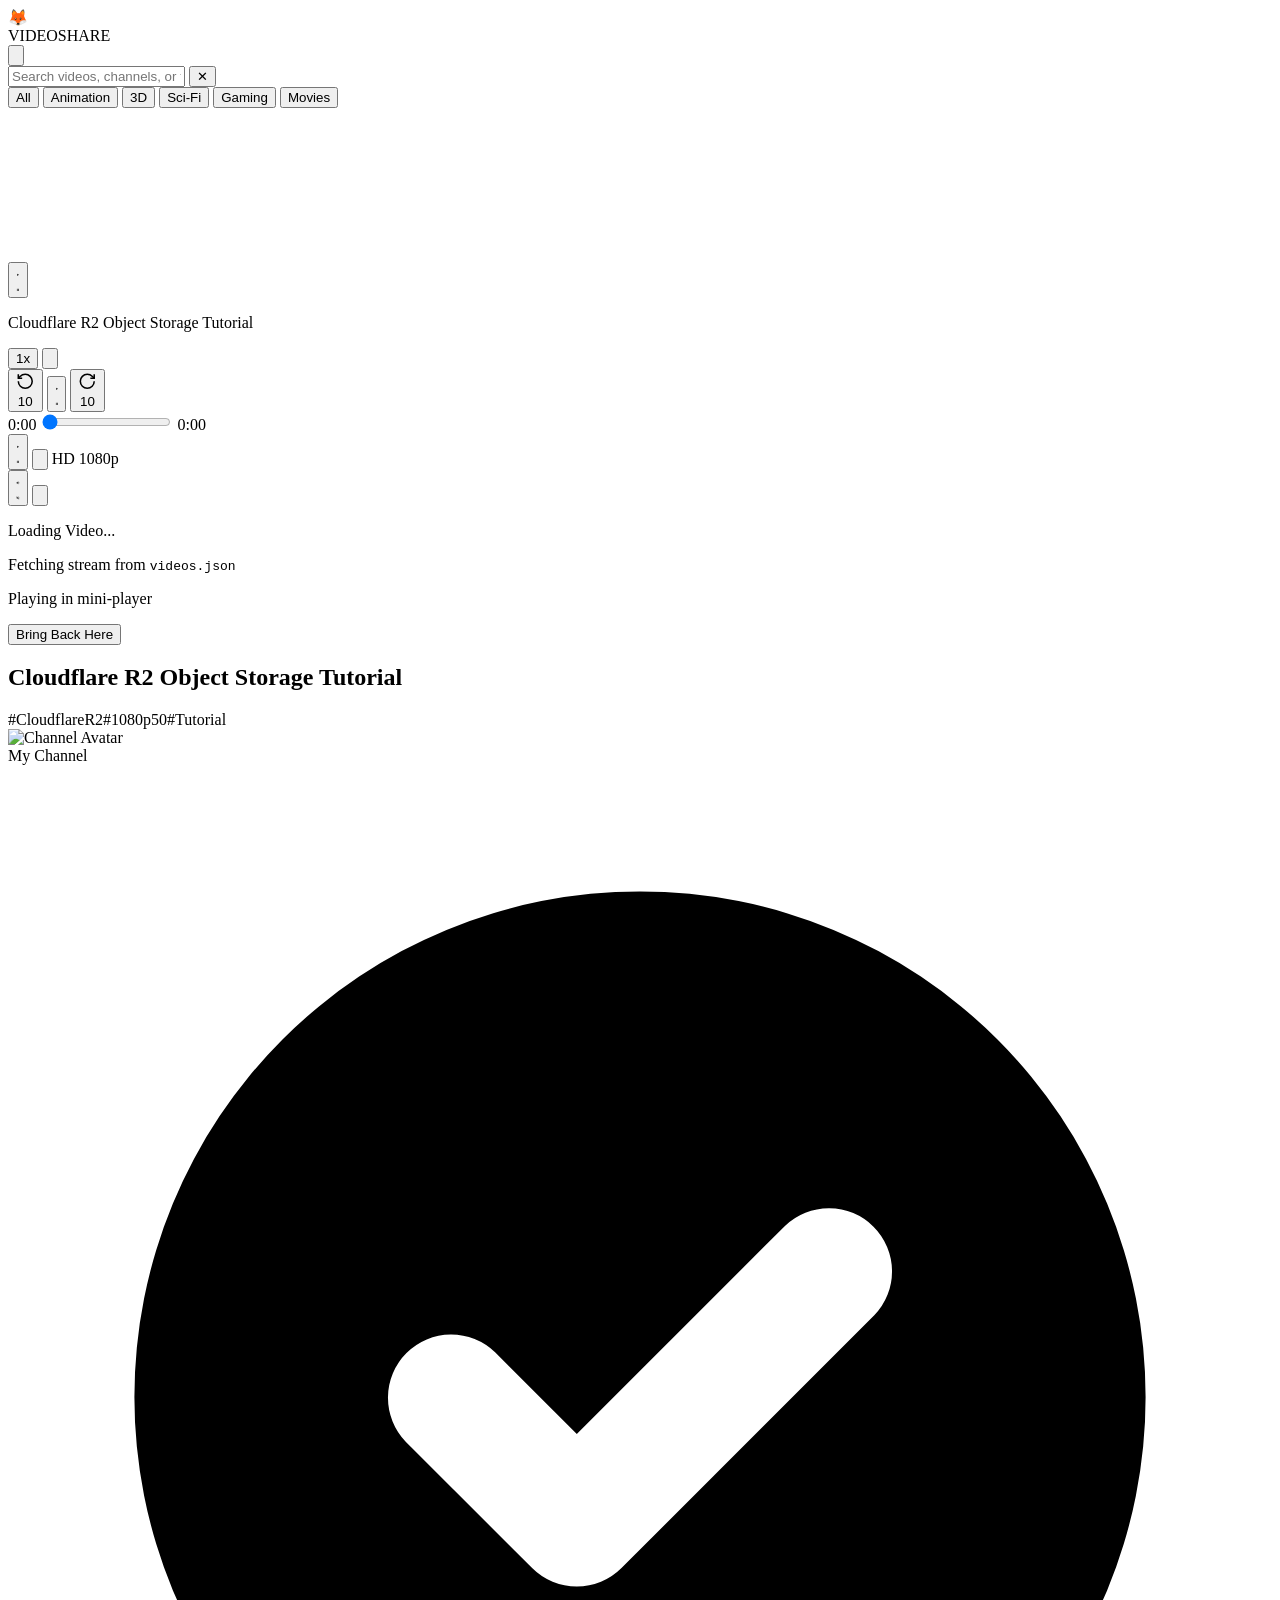
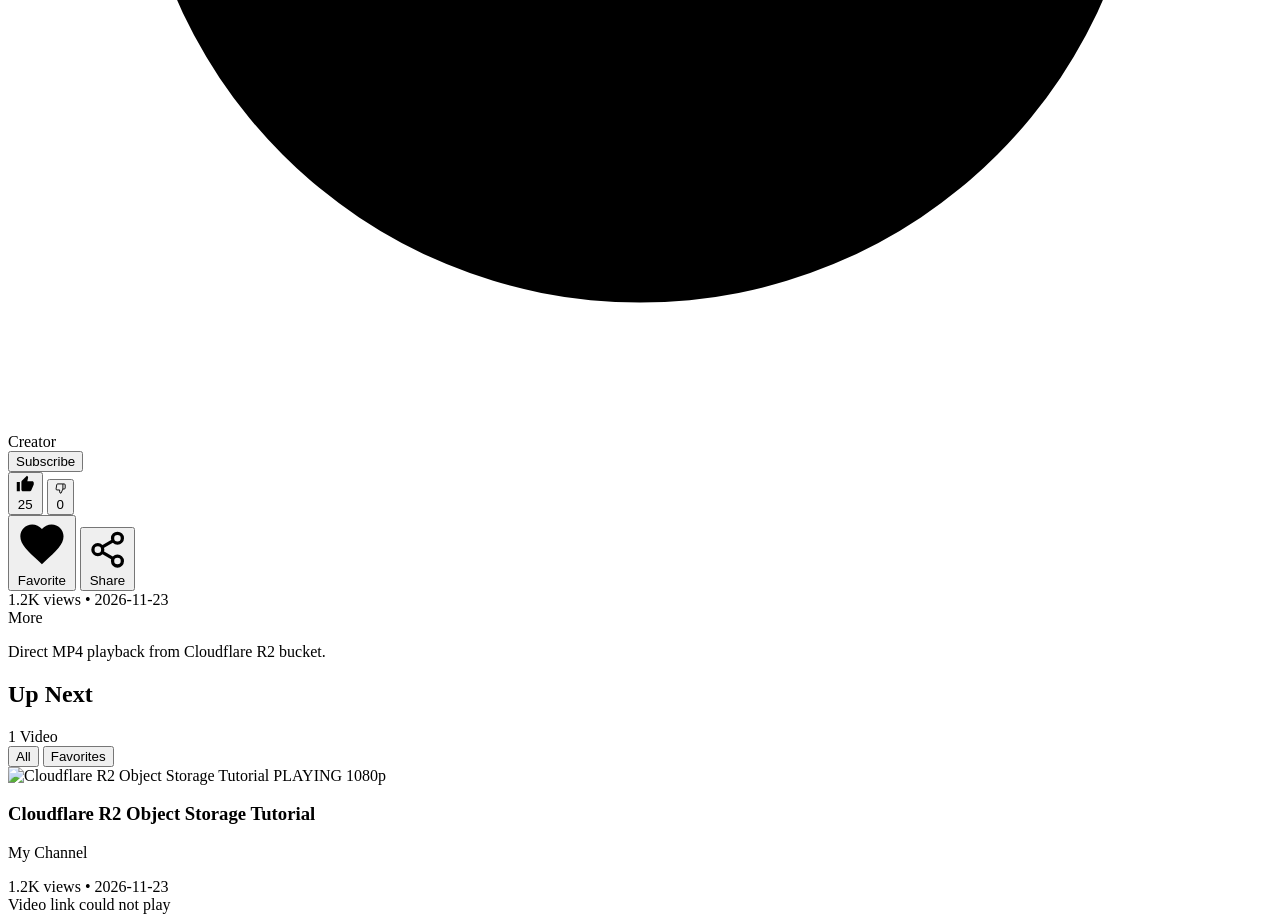
==== index.html @ e91ad0a2 "Enhance video player controls and floating behavior Updated video player controls for better visibil" ====
<!DOCTYPE html>
<html lang="en" class="dark">
<head>
  <meta charset="utf-8" />
  <meta content="width=device-width, initial-scale=1.0, maximum-scale=1.0, user-scalable=no" name="viewport" />
  <title>VideoShare - Watch</title>
  <script src="https://cdn.tailwindcss.com?plugins=forms,container-queries"></script>
  <script>
    tailwind.config = {
      darkMode: 'class',
      theme: {
        extend: {
          colors: {
            brand: {
              red: '#FF334B',
              crimson: '#E50914',
              orange: '#FF5E3A',
              dark: '#0D0D11',
              card: '#16161E',
              cardBorder: '#252533',
              tagBg: '#1F202B'
            }
          },
          fontFamily: {
            sans: ['-apple-system', 'BlinkMacSystemFont', 'Segoe UI', 'Roboto', 'Helvetica', 'Arial', 'sans-serif']
          }
        }
      }
    }
  </script>
  <style>
    html {
      scroll-behavior: smooth;
    }

    .no-scrollbar::-webkit-scrollbar {
      display: none;
    }

    .no-scrollbar {
      -ms-overflow-style: none;
      scrollbar-width: none;
    }

    .line-clamp-2 {
      display: -webkit-box;
      -webkit-line-clamp: 2;
      -webkit-box-orient: vertical;
      overflow: hidden;
    }

    .native-ad-card {
      background: #13131A;
      border: 1px solid rgba(37, 37, 51, 0.75);
      border-radius: 0.75rem;
      padding: 0.625rem;
    }

    /* YouTube-Style Smooth Floating Mini Player (Corner Docked, Never Center) */
    #player-box.is-floating {
      position: fixed;
      width: 212px;
      height: 119px;
      z-index: 60;
      border-radius: 12px;
      border: 1.5px solid rgba(255, 51, 75, 0.85);
      box-shadow: 0 14px 34px rgba(0, 0, 0, 0.9);
      touch-action: none;
      cursor: grab;
      transition: left 0.24s cubic-bezier(0.22, 1, 0.36, 1), top 0.24s cubic-bezier(0.22, 1, 0.36, 1), width 0.22s ease, height 0.22s ease, border-radius 0.22s ease;
    }

    /* ফ্লোটিং অবস্থায় যেকোনো কন্ট্রোলার পুরোপুরি লুকানো থাকবে */
    #player-box.is-floating #full-video-controller,
    #player-box.is-floating #mini-player-controls {
      display: none !important;
    }

    #player-box.is-floating.is-dragging {
      transition: none;
      cursor: grabbing;
    }

    video::-internal-media-controls-download-button {
      display: none;
    }

    video::-webkit-media-controls-enclosure {
      overflow: hidden;
    }
  </style>
</head>
<body oncontextmenu="return false;" class="bg-[#0D0D11] text-slate-100 font-sans pb-10 antialiased selection:bg-brand-red selection:text-white select-none">

  <!-- Top Header -->
  <header class="sticky top-0 z-40 bg-[#0D0D11]/95 backdrop-blur-md border-b border-brand-cardBorder/60 px-3.5 py-2.5 flex items-center justify-between">
    <div onclick="resetFilters()" class="flex items-center space-x-2 cursor-pointer">
      <div class="w-8 h-8 rounded-full bg-gradient-to-tr from-amber-500 to-red-500 flex items-center justify-center shadow-lg shadow-red-500/20 text-lg">
        🦊
      </div>
      <div class="flex items-center tracking-tight font-black text-lg">
        <span class="text-brand-red">VIDEO</span><span class="text-white">SHARE</span>
      </div>
    </div>

    <div class="flex items-center space-x-2.5">
      <button onclick="toggleSearch()" aria-label="Search" class="p-2 text-gray-300 hover:text-white bg-[#181822] border border-brand-cardBorder rounded-full active:scale-95 transition" type="button">
        <svg class="w-4 h-4" fill="none" stroke="currentColor" stroke-width="2.2" viewBox="0 0 24 24">
          <circle cx="11" cy="11" r="8"></circle>
          <line x1="21" x2="16.65" y1="21" y2="16.65"></line>
        </svg>
      </button>
    </div>
  </header>

  <!-- Expandable Search Bar -->
  <div id="search-bar-wrapper" class="hidden px-3.5 py-2 bg-[#121218] border-b border-brand-cardBorder">
    <div class="relative flex items-center">
      <input id="search-input" oninput="handleSearch(this.value)" type="text" placeholder="Search videos, channels, or tags..." class="w-full bg-[#1C1D26] text-xs text-white placeholder-gray-500 rounded-full pl-3.5 pr-8 py-2 border border-brand-cardBorder focus:border-brand-red focus:outline-none select-text" />
      <button onclick="clearSearch()" class="absolute right-2.5 text-gray-400 hover:text-white text-xs font-bold" type="button">✕</button>
    </div>
  </div>

  <!-- Category Filter Chips -->
  <nav id="category-nav" aria-label="Categories" class="flex items-center space-x-2 px-3.5 py-2.5 overflow-x-auto no-scrollbar border-b border-brand-cardBorder/40 text-xs font-medium bg-[#111116]">
    <button onclick="filterByCategory('All')" data-cat="All" class="cat-chip px-3.5 py-1.5 rounded-full bg-white text-black font-semibold whitespace-nowrap transition" type="button">All</button>
    <button onclick="filterByCategory('Animation')" data-cat="Animation" class="cat-chip px-3.5 py-1.5 rounded-full bg-[#1C1C24] text-gray-300 whitespace-nowrap border border-brand-cardBorder transition" type="button">Animation</button>
    <button onclick="filterByCategory('3D')" data-cat="3D" class="cat-chip px-3.5 py-1.5 rounded-full bg-[#1C1C24] text-gray-300 whitespace-nowrap border border-brand-cardBorder transition" type="button">3D</button>
    <button onclick="filterByCategory('Sci-Fi')" data-cat="Sci-Fi" class="cat-chip px-3.5 py-1.5 rounded-full bg-[#1C1C24] text-gray-300 whitespace-nowrap border border-brand-cardBorder transition" type="button">Sci-Fi</button>
    <button onclick="filterByCategory('Gaming')" data-cat="Gaming" class="cat-chip px-3.5 py-1.5 rounded-full bg-[#1C1C24] text-gray-300 whitespace-nowrap border border-brand-cardBorder transition" type="button">Gaming</button>
    <button onclick="filterByCategory('Movies')" data-cat="Movies" class="cat-chip px-3.5 py-1.5 rounded-full bg-[#1C1C24] text-gray-300 whitespace-nowrap border border-brand-cardBorder transition" type="button">Movies</button>
  </nav>

  <!-- TOP BANNER AD SLOT (320x50 - Above Video Player) -->
  <div id="top-banner-ad" class="w-full flex justify-center items-center py-2 bg-[#0A0A0E] border-b border-brand-cardBorder/40">
    <div id="banner-320x50-slot" class="w-[320px] h-[50px] flex items-center justify-center overflow-hidden rounded"></div>
  </div>

  <!-- Main Video Player -->
  <section id="player-sentinel" class="w-full max-w-4xl mx-auto">
    <div id="player-slot-wrapper" class="relative w-full aspect-video bg-black overflow-hidden border-b border-brand-cardBorder/60 sm:rounded-b-xl">
      <div id="player-box" class="w-full h-full bg-black overflow-hidden relative">
        <video
          id="main-video-player"
          class="w-full h-full object-contain bg-black hidden pointer-events-none"
          autoplay
          playsinline
          preload="auto"
          disablePictureInPicture
          oncontextmenu="return false;">
          Your browser does not support the HTML5 video tag.
        </video>

        <!-- Buffering Spinner -->
        <div id="video-buffering" class="hidden absolute inset-0 z-10 flex items-center justify-center bg-black/35 pointer-events-none">
          <div class="w-8 h-8 rounded-full border-2 border-white/25 border-t-brand-red animate-spin"></div>
        </div>

        <!-- Mini Player Controls (Always hidden in floating mode) -->
        <div id="mini-player-controls" class="hidden absolute inset-0 z-20 flex items-center justify-center bg-black/25 pointer-events-none">
          <button
            onclick="handlePlayPauseClick(event)"
            aria-label="Play or Pause"
            class="w-10 h-10 rounded-full bg-black/75 hover:bg-brand-red text-white flex items-center justify-center border border-white/25 backdrop-blur-sm active:scale-95 transition pointer-events-auto"
            type="button">
            <svg class="mini-icon-play w-4 h-4 fill-current ml-0.5" viewBox="0 0 24 24">
              <path d="M8 5v14l11-7z"></path>
            </svg>
            <svg class="mini-icon-pause w-4 h-4 fill-current hidden" viewBox="0 0 24 24">
              <path d="M6 19h4V5H6v14zm8-14v14h4V5h-4z"></path>
            </svg>
          </button>
        </div>

        <!-- Custom Video Controller Overlay (Hidden when floating or idle) -->
        <div id="full-video-controller" onclick="handleControllerBackdropClick(event)" class="hidden absolute inset-0 z-20 flex flex-col justify-between bg-gradient-to-b from-black/75 via-black/35 to-black/85 px-3 py-2.5 text-white">
          <!-- Top Bar: Title + Speed + Mini Toggle -->
          <div class="flex items-center justify-between gap-2">
            <p id="overlay-video-title" class="text-xs sm:text-sm font-semibold text-white truncate"></p>
            <div class="flex items-center space-x-2 shrink-0">
              <button
                id="speed-toggle-btn"
                onclick="cyclePlaybackSpeed(event)"
                class="px-2 py-0.5 rounded bg-black/55 hover:bg-black/80 text-xs font-bold text-white border border-white/15 transition"
                type="button">
                1x
              </button>
              <button
                onclick="toggleMiniModeManual(event)"
                aria-label="Mini Player"
                class="w-7 h-7 rounded bg-black/55 hover:bg-black/80 flex items-center justify-center border border-white/15 transition"
                type="button">
                <svg class="w-3.5 h-3.5 fill-current" viewBox="0 0 24 24">
                  <path d="M19 11h-8v6h8v-6zm4 8V4.98C23 3.88 22.1 3 21 3H3c-1.1 0-2 .88-2 1.98V19c0 1.1.9 2 2 2h18c1.1 0 2-.9 2-2zm-2 .02H3V4.97h18v14.05z"></path>
                </svg>
              </button>
            </div>
          </div>

          <!-- Center Row: -10s | Play/Pause | +10s -->
          <div class="flex items-center justify-center space-x-8 sm:space-x-12 my-auto">
            <button
              onclick="seekBySeconds(-10, event)"
              aria-label="Rewind 10 seconds"
              class="flex flex-col items-center justify-center text-white/90 hover:text-white active:scale-90 transition"
              type="button">
              <svg class="w-6 h-6" fill="none" stroke="currentColor" stroke-width="2" viewBox="0 0 24 24">
                <path d="M3 12a9 9 0 1 0 9-9 9.75 9.75 0 0 0-6.74 2.74L3 8"></path>
                <path d="M3 3v5h5"></path>
              </svg>
              <span class="text-[9px] font-bold -mt-3.5">10</span>
            </button>

            <button
              onclick="handlePlayPauseClick(event)"
              aria-label="Play or Pause"
              class="w-12 h-12 rounded-full bg-black/60 hover:bg-brand-red/90 flex items-center justify-center border border-white/20 active:scale-95 transition"
              type="button">
              <svg class="ctrl-icon-play w-5 h-5 fill-current ml-0.5" viewBox="0 0 24 24">
                <path d="M8 5v14l11-7z"></path>
              </svg>
              <svg class="ctrl-icon-pause w-5 h-5 fill-current hidden" viewBox="0 0 24 24">
                <path d="M6 19h4V5H6v14zm8-14v14h4V5h-4z"></path>
              </svg>
            </button>

            <button
              onclick="seekBySeconds(10, event)"
              aria-label="Forward 10 seconds"
              class="flex flex-col items-center justify-center text-white/90 hover:text-white active:scale-90 transition"
              type="button">
              <svg class="w-6 h-6" fill="none" stroke="currentColor" stroke-width="2" viewBox="0 0 24 24">
                <path d="M21 12a9 9 0 1 1-9-9c2.52 0 4.93 1 6.74 2.74L21 8"></path>
                <path d="M21 3v5h-5"></path>
              </svg>
              <span class="text-[9px] font-bold -mt-3.5">10</span>
            </button>
          </div>

          <!-- Bottom Section: Time + Seek Bar + Bottom Controls -->
          <div class="space-y-1.5">
            <div class="flex items-center space-x-2.5 text-[11px] font-mono text-gray-200">
              <span id="current-time-label">0:00</span>
              <input
                id="seek-progress-bar"
                oninput="handleSeekInput(this.value, event)"
                onchange="handleSeekInput(this.value, event)"
                onclick="event.stopPropagation()"
                type="range"
                min="0"
                max="100"
                step="0.1"
                value="0"
                class="flex-1 h-1.5 bg-white/30 rounded-lg appearance-none cursor-pointer accent-brand-red" />
              <span id="total-duration-label">0:00</span>
            </div>

            <div class="flex items-center justify-between pt-0.5">
              <div class="flex items-center space-x-3.5">
                <button
                  onclick="handlePlayPauseClick(event)"
                  aria-label="Play or Pause"
                  class="text-white hover:text-brand-red transition"
                  type="button">
                  <svg class="ctrl-icon-play w-4 h-4 fill-current" viewBox="0 0 24 24">
                    <path d="M8 5v14l11-7z"></path>
                  </svg>
                  <svg class="ctrl-icon-pause w-4 h-4 fill-current hidden" viewBox="0 0 24 24">
                    <path d="M6 19h4V5H6v14zm8-14v14h4V5h-4z"></path>
                  </svg>
                </button>

                <button
                  onclick="playNextVideo(event)"
                  aria-label="Next Video"
                  class="text-white hover:text-brand-red transition"
                  type="button">
                  <svg class="w-4 h-4 fill-current" viewBox="0 0 24 24">
                    <path d="M6 18l8.5-6L6 6v12zM16 6v12h2V6h-2z"></path>
                  </svg>
                </button>

                <span id="quality-badge" class="inline-flex items-center space-x-1 text-[11px] font-semibold text-gray-200">
                  <span class="px-1 py-0.2 bg-white text-black font-black text-[9px] rounded-sm">HD</span>
                  <span id="quality-label">720p</span>
                </span>
              </div>

              <div class="flex items-center space-x-3.5">
                <button
                  onclick="toggleMute(event)"
                  aria-label="Volume"
                  class="text-white hover:text-brand-red transition"
                  type="button">
                  <svg id="icon-vol-on" class="w-4 h-4 fill-current" viewBox="0 0 24 24">
                    <path d="M3 9v6h4l5 5V4L7 9H3zm13.5 3c0-1.77-1.02-3.29-2.5-4.03v8.05c1.48-.73 2.5-2.25 2.5-4.02zM14 3.23v2.06c2.89.86 5 3.54 5 6.71s-2.11 5.85-5 6.71v2.06c4.01-.91 7-4.49 7-8.77s-2.99-7.86-7-8.77z"></path>
                  </svg>
                  <svg id="icon-vol-off" class="w-4 h-4 fill-current hidden" viewBox="0 0 24 24">
                    <path d="M16.5 12c0-1.77-1.02-3.29-2.5-4.03v2.21l2.45 2.45c.03-.2.05-.41.05-.63zm2.5 0c0 .94-.2 1.82-.54 2.64l1.51 1.51C20.63 14.91 21 13.5 21 12c0-4.28-2.99-7.86-7-8.77v2.06c2.89.86 5 3.54 5 6.71zM4.27 3L3 4.27 7.73 9H3v6h4l5 5v-6.73l4.25 4.25c-.67.52-1.42.93-2.25 1.18v2.06c1.38-.31 2.63-.95 3.69-1.81L19.73 21 21 19.73l-9-9L4.27 3zM12 4L9.91 6.09 12 8.18V4z"></path>
                  </svg>
                </button>

                <button
                  onclick="toggleFullscreen(event)"
                  aria-label="Fullscreen"
                  class="text-white hover:text-brand-red transition"
                  type="button">
                  <svg class="w-4 h-4 fill-current" viewBox="0 0 24 24">
                    <path d="M7 14H5v5h5v-2H7v-3zm-2-4h2V7h3V5H5v5zm12 7h-3v2h5v-5h-2v3zM14 5v2h3v3h2V5h-5z"></path>
                  </svg>
                </button>
              </div>
            </div>
          </div>
        </div>

        <div id="empty-player-placeholder" class="w-full h-full flex flex-col items-center justify-center text-center p-4 bg-[#121218]">
          <p class="text-sm font-bold text-gray-200 mb-1">Loading Video...</p>
          <p class="text-xs text-gray-400">Fetching stream from <code class="text-gray-200">videos.json</code></p>
        </div>
      </div>

      <!-- Docked Notice While Floating -->
      <div id="floating-dock-notice" class="hidden w-full h-full flex flex-col items-center justify-center bg-[#121218] text-gray-400 text-xs">
        <p class="mb-2">Playing in mini-player</p>
        <button onclick="scrollToPlayerTop(event)" class="px-3 py-1.5 rounded-full bg-[#1F202B] text-white font-semibold border border-brand-cardBorder" type="button">
          Bring Back Here
        </button>
      </div>
    </div>
  </section>

  <!-- Video Details & Channel -->
  <section id="video-details-section" class="max-w-4xl mx-auto px-3.5 pt-3 pb-2 hidden">
    <div class="mb-2">
      <h1 id="video-title" class="text-base font-bold text-white tracking-tight leading-snug"></h1>
      <div id="video-hashtags" class="flex flex-wrap items-center gap-1.5 text-[11px] text-brand-red font-medium mt-1"></div>
    </div>

    <div class="flex items-center justify-between py-2 border-y border-brand-cardBorder/60 my-2">
      <div class="flex items-center space-x-2.5">
        <div class="relative w-10 h-10 rounded-full overflow-hidden ring-2 ring-brand-red/80 bg-slate-800 flex items-center justify-center font-bold text-sm text-white shrink-0">
          <img id="channel-avatar" alt="Channel Avatar" class="w-full h-full object-cover" src="" />
        </div>
        <div>
          <div class="flex items-center space-x-1">
            <span id="channel-name" class="text-sm font-bold text-white"></span>
            <svg class="w-3.5 h-3.5 text-brand-red fill-current shrink-0" viewBox="0 0 20 20">
              <path clip-rule="evenodd" d="M10 18a8 8 0 100-16 8 8 0 000 16zm3.707-9.293a1 1 0 00-1.414-1.414L9 10.586 7.707 9.293a1 1 0 00-1.414 1.414l2 2a1 1 0 001.414 0l4-4z" fill-rule="evenodd"></path>
            </svg>
          </div>
          <span id="channel-subs" class="text-[11px] text-gray-400"></span>
        </div>
      </div>

      <button id="subscribe-btn" onclick="toggleSubscribe()" class="px-4 py-1.5 bg-brand-crimson hover:bg-red-600 active:scale-95 text-white text-xs font-bold rounded-full shadow-md shadow-brand-crimson/30 transition shrink-0" type="button">
        Subscribe
      </button>
    </div>
  </section>

  <!-- Action Bar (Like / Dislike / Favorite / Share) -->
  <section id="video-actions-section" class="max-w-4xl mx-auto px-3.5 py-1.5 overflow-x-auto no-scrollbar hidden">
    <div class="flex items-center space-x-2 text-xs font-semibold">
      <div class="inline-flex items-center rounded-full bg-[#181822] border border-brand-cardBorder text-gray-200">
        <button id="like-btn" onclick="toggleLike()" class="inline-flex items-center space-x-1.5 px-3 py-1.5 hover:text-white active:scale-95 border-r border-brand-cardBorder transition" type="button">
          <svg id="like-icon" class="w-4 h-4 fill-white" viewBox="0 0 24 24">
            <path d="M1 21h4V9H1v12zm22-11c0-1.1-.9-2-2-2h-6.31l.95-4.57.03-.32c0-.41-.17-.79-.44-1.06L14.17 1 7.59 7.59C7.22 7.95 7 8.45 7 9v10c0 1.1.9 2 2 2h9c.83 0 1.54-.5 1.84-1.22l3.02-7.05c.09-.23.14-.47.14-.73v-2z"></path>
          </svg>
          <span id="like-count" class="text-[11px] font-bold">0</span>
        </button>
        <button id="dislike-btn" onclick="toggleDislike()" class="inline-flex items-center px-2.5 py-1.5 hover:text-white active:scale-95 text-gray-400 transition" type="button">
          <svg class="w-4 h-4" fill="none" stroke="currentColor" stroke-width="2" viewBox="0 0 24 24">
            <path d="M10 15v4a3 3 0 0 0 3 3l4-9V2H5.72a2 2 0 0 0-2 1.7l-1.38 9a2 2 0 0 0 2 2.3zm7-13h2.67A2.31 2.31 0 0 1 22 4v7a2.31 2.31 0 0 1-2.33 2H17"></path>
          </svg>
          <span id="dislike-count" class="text-[10px] ml-1">0</span>
        </button>
      </div>

      <button id="fav-btn" onclick="toggleFavorite()" class="inline-flex items-center space-x-1 px-3 py-1.5 rounded-full bg-[#181822] border border-brand-cardBorder text-gray-200 hover:text-pink-400 whitespace-nowrap active:scale-95 transition" type="button">
        <svg id="fav-icon" class="w-4 h-4 text-gray-400 fill-current transition" viewBox="0 0 24 24">
          <path d="M12 21.35l-1.45-1.32C5.4 15.36 2 12.28 2 8.5 2 5.42 4.42 3 7.5 3c1.74 0 3.41.81 4.5 2.09C13.09 3.81 14.76 3 16.5 3 19.58 3 22 5.42 22 8.5c0 3.78-3.4 6.86-8.55 11.54L12 21.35z"></path>
        </svg>
        <span class="text-[11px]">Favorite</span>
      </button>

      <button id="share-btn" onclick="shareCurrentVideo()" class="inline-flex items-center space-x-1.5 px-3 py-1.5 rounded-full bg-[#181822] border border-brand-cardBorder text-gray-200 hover:text-white whitespace-nowrap active:scale-95 transition" type="button">
        <svg class="w-4 h-4" fill="none" stroke="currentColor" stroke-width="2" viewBox="0 0 24 24">
          <circle cx="18" cy="5" r="3"></circle>
          <circle cx="6" cy="12" r="3"></circle>
          <circle cx="18" cy="19" r="3"></circle>
          <line x1="8.59" y1="13.51" x2="15.42" y2="17.49"></line>
          <line x1="15.41" y1="6.51" x2="8.59" y2="10.49"></line>
        </svg>
        <span class="text-[11px]">Share</span>
      </button>
    </div>
  </section>

  <!-- Expandable Description -->
  <section id="video-desc-section" class="max-w-4xl mx-auto px-3.5 my-2 hidden">
    <div onclick="toggleDescription()" class="bg-[#15151D] border border-brand-cardBorder/70 rounded-xl p-3 text-xs text-gray-300 cursor-pointer hover:border-brand-cardBorder transition">
      <div class="flex items-center justify-between font-semibold text-white mb-1.5">
        <div class="flex items-center space-x-2">
          <span id="video-views"></span>
          <span class="text-gray-500">•</span>
          <span id="video-date" class="text-gray-400"></span>
        </div>
        <span id="desc-toggle-label" class="text-[11px] font-bold text-brand-red flex items-center">More</span>
      </div>
      <p id="video-description" class="text-gray-300 line-clamp-2 leading-relaxed"></p>
    </div>
  </section>

  <!-- MIDDLE BANNER AD SLOT (300x250) -->
  <div id="middle-banner-ad" class="max-w-4xl mx-auto px-3.5 my-3 flex justify-center">
    <div id="banner-300x250-slot" class="w-[300px] h-[250px] flex items-center justify-center overflow-hidden rounded-xl bg-[#13131A] border border-brand-cardBorder/60"></div>
  </div>

  <!-- Up Next Recommendations Feed (2 Videos Per Row) -->
  <section class="max-w-4xl mx-auto px-3.5 pt-2">
    <div class="flex items-center justify-between mb-2.5">
      <div class="flex items-center space-x-2">
        <h2 class="text-sm font-bold text-white">Up Next</h2>
        <span id="queue-count" class="text-[10px] bg-brand-red/20 text-brand-red font-semibold px-1.5 py-0.5 rounded">0 Videos</span>
      </div>
    </div>

    <div class="flex items-center space-x-2 pb-2.5 overflow-x-auto no-scrollbar text-xs">
      <button onclick="setFeedFilter('all')" data-feed="all" class="feed-pill px-3 py-1 rounded-full bg-white text-black font-semibold whitespace-nowrap" type="button">All</button>
      <button onclick="setFeedFilter('favorites')" data-feed="favorites" class="feed-pill px-3 py-1 rounded-full bg-[#1A1A24] text-gray-300 border border-brand-cardBorder whitespace-nowrap" type="button">Favorites</button>
    </div>

    <div id="recommendations-list" class="grid grid-cols-2 gap-3 mt-1"></div>
  </section>

  <!-- Toast Notification -->
  <div id="toast" class="fixed bottom-5 left-1/2 -translate-x-1/2 z-[70] hidden bg-[#1F202B] text-white text-xs font-semibold px-4 py-2.5 rounded-full border border-brand-red/50 shadow-xl">
    Notification
  </div>

  <!-- Social Bar & Popunder Dynamic Container -->
  <div id="ad-scripts-container" class="hidden"></div>

  <script>
    const DEFAULT_THUMB = "https://lh3.googleusercontent.com/aida-public/[base64]";

    // ==========================================
    // ANTI-DOWNLOAD / SHORTCUT BLOCKING
    // ==========================================
    document.addEventListener("keydown", (e) => {
      if (
        (e.ctrlKey && (e.key === "s" || e.key === "S" || e.key === "u" || e.key === "U")) ||
        (e.ctrlKey && e.shiftKey && (e.key === "i" || e.key === "I" || e.key === "j" || e.key === "J")) ||
        e.key === "F12"
      ) {
        e.preventDefault();
      }
      if (e.code === "Space" && document.activeElement.tagName !== "INPUT" && currentVideoId) {
        e.preventDefault();
        togglePlayPause();
      }
    });

    // ==========================================
    // AD CONFIGURATION (Loaded AFTER Video)
    // ==========================================
    const AD_CONFIG = {
      popunderSrc: "https://abscloud.org/1/e6025b2f6245af1cdbbac6851eb3c2b8",
      banner320x50: {
        key: "30c51d3b7b4e9f007e1f43dfab8ac5c0",
        src: "https://bauval.org/22/30c51d3b7b4e9f007e1f43dfab8ac5c0",
        width: 320,
        height: 50
      },
      banner300x250: {
        key: "6104d8b774691024892059d0fb55ac0e",
        src: "https://bauval.org/22/6104d8b774691024892059d0fb55ac0e",
        width: 300,
        height: 250
      },
      nativeBanner: {
        src: "https://bauval.org/21/3f70743394b4399becdcd9c770f010ac",
        everyVideos: 4
      },
      socialBarSrc: "https://bauval.org/14/3ca91c9f7c933c4e4dc00b0183cff8c1",
      popunderEverySwitches: 4
    };

    const SPEEDS = [1, 1.25, 1.5, 2];
    let speedIdx = 0;

    let videos = [];
    let currentVideoId = null;
    let activeCategory = "All";
    let activeFeedFilter = "all";
    let searchQuery = "";
    let videoSwitchCount = 0;
    let popunderLoadedCount = 0;
    let isFloating = false;
    let manualMiniMode = false;
    let controlsVisible = false;
    let overlayHideTimer = null;
    let scrollRafId = null;
    let ignoreNextScrollDock = false;
    let isSeeking = false;

    let userState = JSON.parse(localStorage.getItem("vs_user_state")) || {
      likes: {},
      dislikes: {},
      favorites: {},
      subscriptions: {}
    };

    function saveUserState() {
      localStorage.setItem("vs_user_state", JSON.stringify(userState));
    }

    // ==========================================
    // ALWAYS AUTOPLAY HELPER
    // ==========================================
    function ensureAutoplay(player) {
      if (!player || !player.src) return;
      const attemptPlay = player.play();
      if (attemptPlay && typeof attemptPlay.catch === "function") {
        attemptPlay.catch(() => {
          const prevMuted = player.muted;
          player.muted = true;
          player.play().then(() => {
            updateMuteIcons(player.muted);
          }).catch(() => {
            player.muted = prevMuted;
          });
        });
      }
    }

    // ==========================================
    // CONTROLLER (NORMAL / FULL vs FLOATING HIDE)
    // ==========================================
    function formatShortTime(sec) {
      if (!Number.isFinite(sec) || sec < 0) return "0:00";
      const mins = Math.floor(sec / 60);
      const secs = Math.floor(sec % 60);
      return `${mins}:${String(secs).padStart(2, "0")}`;
    }

    function updateTimeAndProgress() {
      const player = document.getElementById("main-video-player");
      const curEl = document.getElementById("current-time-label");
      const durEl = document.getElementById("total-duration-label");
      const bar = document.getElementById("seek-progress-bar");

      if (curEl) curEl.textContent = formatShortTime(player.currentTime);
      if (durEl) durEl.textContent = formatShortTime(player.duration);

      if (!isSeeking && bar && Number.isFinite(player.duration) && player.duration > 0) {
        bar.value = ((player.currentTime / player.duration) * 100).toFixed(2);
      }
    }

    function syncPlayPauseIcons() {
      const player = document.getElementById("main-video-player");
      const isPaused = player.paused || player.ended;

      document.querySelectorAll(".mini-icon-play, .ctrl-icon-play").forEach(el => {
        el.classList.toggle("hidden", !isPaused);
      });
      document.querySelectorAll(".mini-icon-pause, .ctrl-icon-pause").forEach(el => {
        el.classList.toggle("hidden", isPaused);
      });
    }

    function renderControllerVisibility() {
      const miniCtrl = document.getElementById("mini-player-controls");
      const fullCtrl = document.getElementById("full-video-controller");

      // ফ্লোটিং অবস্থায় ভিডিও কন্ট্রোলার সবসময় হাইড থাকবে
      if (!currentVideoId || !controlsVisible || isFloating) {
        miniCtrl.classList.add("hidden");
        fullCtrl.classList.add("hidden");
        return;
      }

      miniCtrl.classList.add("hidden");
      fullCtrl.classList.remove("hidden");
    }

    function hideControlsNow() {
      controlsVisible = false;
      clearTimeout(overlayHideTimer);
      renderControllerVisibility();
    }

    function showControlsAndAutoHide(timeoutMs = 2600) {
      if (!currentVideoId || isFloating) return;
      controlsVisible = true;
      renderControllerVisibility();
      clearTimeout(overlayHideTimer);

      overlayHideTimer = setTimeout(() => {
        if (!isSeeking) {
          hideControlsNow();
        }
      }, timeoutMs);
    }

    function togglePlayPause() {
      const player = document.getElementById("main-video-player");
      if (!currentVideoId || !player.src) return;

      if (player.paused || player.ended) {
        ensureAutoplay(player);
      } else {
        player.pause();
      }
      syncPlayPauseIcons();
      showControlsAndAutoHide(2600);
    }

    function handlePlayPauseClick(e) {
      if (e) e.stopPropagation();
      if (isFloating) return;
      togglePlayPause();
    }

    function seekBySeconds(delta, e) {
      if (e) e.stopPropagation();
      if (isFloating) return;
      const player = document.getElementById("main-video-player");
      if (!player.src) return;
      const dur = Number.isFinite(player.duration) ? player.duration : Infinity;
      player.currentTime = Math.min(Math.max(0, player.currentTime + delta), dur);
      updateTimeAndProgress();
      ensureAutoplay(player);
      showControlsAndAutoHide();
    }

    function handleSeekInput(val, e) {
      if (e) e.stopPropagation();
      if (isFloating) return;
      const player = document.getElementById("main-video-player");
      if (!Number.isFinite(player.duration) || player.duration <= 0) return;
      player.currentTime = (Number(val) / 100) * player.duration;
      if (e && e.type === "input") {
        const curEl = document.getElementById("current-time-label");
        if (curEl) curEl.textContent = formatShortTime(player.currentTime);
      } else {
        updateTimeAndProgress();
      }
      showControlsAndAutoHide();
    }

    function cyclePlaybackSpeed(e) {
      if (e) e.stopPropagation();
      if (isFloating) return;
      const player = document.getElementById("main-video-player");
      speedIdx = (speedIdx + 1) % SPEEDS.length;
      const nextSpeed = SPEEDS[speedIdx];
      player.playbackRate = nextSpeed;
      document.getElementById("speed-toggle-btn").textContent = `${nextSpeed}x`;
      showControlsAndAutoHide();
    }

    function updateMuteIcons(muted) {
      document.getElementById("icon-vol-on").classList.toggle("hidden", muted);
      document.getElementById("icon-vol-off").classList.toggle("hidden", !muted);
    }

    function toggleMute(e) {
      if (e) e.stopPropagation();
      if (isFloating) return;
      const player = document.getElementById("main-video-player");
      player.muted = !player.muted;
      updateMuteIcons(player.muted);
      showControlsAndAutoHide();
    }

    function toggleFullscreen(e) {
      if (e) e.stopPropagation();
      const box = document.getElementById("player-box");
      if (isFloating) {
        returnMiniToTopVideo();
        return;
      }
      if (!document.fullscreenElement) {
        if (box.requestFullscreen) {
          box.requestFullscreen().catch(() => {});
        }
      } else if (document.exitFullscreen) {
        document.exitFullscreen().catch(() => {});
      }
      showControlsAndAutoHide();
    }

    function playNextVideo(e) {
      if (e) e.stopPropagation();
      if (!videos.length) return;
      const idx = videos.findIndex(v => String(v.id) === String(currentVideoId));
      const nextVid = videos[(idx + 1) % videos.length];
      if (nextVid) {
        loadVideo(nextVid.id, true);
      }
    }

    // ==========================================
    // SMOOTH CORNER MINI PLAYER (CLICK RETURNS TO TOP)
    // ==========================================
    function clampAwayFromCenter(left, top, boxW, boxH) {
      const pad = 12;
      const minTop = 64;
      const maxLeft = Math.max(pad, window.innerWidth - boxW - pad);
      const maxTop = Math.max(minTop, window.innerHeight - boxH - 16);

      let clampedLeft = Math.min(Math.max(pad, left), maxLeft);
      let clampedTop = Math.min(Math.max(minTop, top), maxTop);

      const centerX1 = window.innerWidth * 0.25;
      const centerX2 = window.innerWidth * 0.75 - boxW;
      const centerY1 = window.innerHeight * 0.30;
      const centerY2 = window.innerHeight * 0.70 - boxH;

      if (
        centerX2 > centerX1 &&
        clampedLeft > centerX1 &&
        clampedLeft < centerX2 &&
        clampedTop > centerY1 &&
        clampedTop < centerY2
      ) {
        clampedLeft = maxLeft;
        clampedTop = maxTop;
      }

      return { left: clampedLeft, top: clampedTop };
    }

    function getDefaultBottomRightPos(playerBox) {
      const w = playerBox.offsetWidth || 212;
      const h = playerBox.offsetHeight || 119;
      const rightLeft = Math.max(12, window.innerWidth - w - 12);
      const bottomTop = Math.max(64, window.innerHeight - h - 16);
      return { left: rightLeft, top: bottomTop };
    }

    function enterFloatingMode() {
      const playerBox = document.getElementById("player-box");
      const dockNotice = document.getElementById("floating-dock-notice");
      const player = document.getElementById("main-video-player");

      if (isFloating || !currentVideoId) return;
      isFloating = true;
      hideControlsNow();
      playerBox.classList.add("is-floating");
      dockNotice.classList.remove("hidden");

      requestAnimationFrame(() => {
        const pos = playerBox.dataset.positioned
          ? clampAwayFromCenter(
              parseFloat(playerBox.style.left) || 0,
              parseFloat(playerBox.style.top) || 0,
              playerBox.offsetWidth || 212,
              playerBox.offsetHeight || 119
            )
          : getDefaultBottomRightPos(playerBox);

        playerBox.style.left = `${pos.left}px`;
        playerBox.style.top = `${pos.top}px`;
      });

      ensureAutoplay(player);
    }

    function exitFloatingMode() {
      const playerBox = document.getElementById("player-box");
      const dockNotice = document.getElementById("floating-dock-notice");
      const player = document.getElementById("main-video-player");

      isFloating = false;
      manualMiniMode = false;
      playerBox.classList.remove("is-floating", "is-dragging");
      playerBox.style.left = "";
      playerBox.style.top = "";
      dockNotice.classList.add("hidden");
      hideControlsNow();
      ensureAutoplay(player);
    }

    function returnMiniToTopVideo() {
      ignoreNextScrollDock = true;
      exitFloatingMode();
      window.scrollTo({ top: 0, behavior: "smooth" });
      setTimeout(() => {
        ignoreNextScrollDock = false;
        showControlsAndAutoHide(2600);
      }, 550);
    }

    function toggleMiniModeManual(e) {
      if (e) e.stopPropagation();
      if (isFloating) {
        returnMiniToTopVideo();
      } else {
        manualMiniMode = true;
        enterFloatingMode();
      }
    }

    function handleScrollSmoothly() {
      if (scrollRafId) return;
      scrollRafId = requestAnimationFrame(() => {
        scrollRafId = null;
        if (!currentVideoId || ignoreNextScrollDock) return;
        const sentinel = document.getElementById("player-sentinel");
        const rect = sentinel.getBoundingClientRect();

        if (rect.bottom < 70) {
          if (!isFloating) {
            enterFloatingMode();
          }
        } else if (!manualMiniMode && isFloating) {
          exitFloatingMode();
        }
      });
    }

    function setupFloatingMiniPlayer() {
      const playerBox = document.getElementById("player-box");
      const seekBar = document.getElementById("seek-progress-bar");

      if (seekBar) {
        seekBar.addEventListener("pointerdown", (e) => {
          e.stopPropagation();
          isSeeking = true;
          clearTimeout(overlayHideTimer);
        });
        window.addEventListener("pointerup", () => {
          if (isSeeking) {
            isSeeking = false;
            showControlsAndAutoHide(2600);
          }
        });
      }

      window.addEventListener("scroll", handleScrollSmoothly, { passive: true });
      window.addEventListener("resize", () => {
        if (!isFloating) return;
        const pos = clampAwayFromCenter(
          parseFloat(playerBox.style.left) || 0,
          parseFloat(playerBox.style.top) || 0,
          playerBox.offsetWidth || 212,
          playerBox.offsetHeight || 119
        );
        playerBox.style.left = `${pos.left}px`;
        playerBox.style.top = `${pos.top}px`;
      }, { passive: true });

      document.addEventListener("fullscreenchange", () => {
        const player = document.getElementById("main-video-player");
        ensureAutoplay(player);
        showControlsAndAutoHide();
      });

      let dragging = false;
      let moved = false;
      let startX = 0;
      let startY = 0;
      let origLeft = 0;
      let origTop = 0;

      function onDragStart(clientX, clientY) {
        if (!isFloating) return;
        dragging = true;
        moved = false;
        startX = clientX;
        startY = clientY;
        const rect = playerBox.getBoundingClientRect();
        origLeft = rect.left;
        origTop = rect.top;
        playerBox.classList.add("is-dragging");
      }

      function onDragMove(clientX, clientY) {
        if (!dragging || !isFloating) return;
        const dx = clientX - startX;
        const dy = clientY - startY;
        if (Math.abs(dx) > 5 || Math.abs(dy) > 5) {
          moved = true;
        }
        const maxLeft = Math.max(12, window.innerWidth - playerBox.offsetWidth - 12);
        const maxTop = Math.max(64, window.innerHeight - playerBox.offsetHeight - 16);
        const nextLeft = Math.min(Math.max(12, origLeft + dx), maxLeft);
        const nextTop = Math.min(Math.max(64, origTop + dy), maxTop);

        playerBox.style.left = `${nextLeft}px`;
        playerBox.style.top = `${nextTop}px`;
        playerBox.dataset.positioned = "1";
      }

      function onDragEnd() {
        if (!dragging) return;
        dragging = false;
        playerBox.classList.remove("is-dragging");

        if (isFloating && playerBox.dataset.positioned) {
          const snapped = clampAwayFromCenter(
            parseFloat(playerBox.style.left) || 0,
            parseFloat(playerBox.style.top) || 0,
            playerBox.offsetWidth || 212,
            playerBox.offsetHeight || 119
          );
          playerBox.style.left = `${snapped.left}px`;
          playerBox.style.top = `${snapped.top}px`;
        }

        if (moved) {
          setTimeout(() => { moved = false; }, 70);
        }
      }

      playerBox.addEventListener("touchstart", (e) => {
        const t = e.touches[0];
        onDragStart(t.clientX, t.clientY);
      }, { passive: true });

      window.addEventListener("touchmove", (e) => {
        if (!dragging) return;
        const t = e.touches[0];
        onDragMove(t.clientX, t.clientY);
      }, { passive: true });

      window.addEventListener("touchend", onDragEnd);

      playerBox.addEventListener("mousedown", (e) => {
        onDragStart(e.clientX, e.clientY);
      });

      window.addEventListener("mousemove", (e) => {
        if (!dragging) return;
        onDragMove(e.clientX, e.clientY);
      });

      window.addEventListener("mouseup", onDragEnd);

      playerBox.addEventListener("click", (e) => {
        if (moved) {
          e.stopPropagation();
          return;
        }
        if (isFloating) {
          e.stopPropagation();
          returnMiniToTopVideo();
          return;
        }
        if (controlsVisible) {
          hideControlsNow();
        } else {
          showControlsAndAutoHide(2600);
        }
      }, true);
    }

    function scrollToPlayerTop(e) {
      if (e) e.stopPropagation();
      returnMiniToTopVideo();
    }

    function handleControllerBackdropClick(e) {
      if (e.target === e.currentTarget) {
        hideControlsNow();
      }
    }

    // ==========================================
    // BANNER, SOCIAL BAR & POPUNDER HANDLERS
    // ==========================================
    function injectIframeBanner(containerId, config) {
      return new Promise((resolve) => {
        const container = document.getElementById(containerId);
        if (!container || !config) return resolve();

        container.innerHTML = "";

        window.atOptions = {
          key: config.key,
          format: "iframe",
          height: config.height,
          width: config.width,
          params: {}
        };

        const adScript = document.createElement("script");
        adScript.type = "text/javascript";
        adScript.src = config.src;
        adScript.async = true;

        adScript.onload = () => setTimeout(resolve, 300);
        adScript.onerror = () => setTimeout(resolve, 300);

        container.appendChild(adScript);
      });
    }

    async function initAdsAfterVideo() {
      await injectIframeBanner("banner-320x50-slot", AD_CONFIG.banner320x50);
      await injectIframeBanner("banner-300x250-slot", AD_CONFIG.banner300x250);
      initSocialBarRandomly();
    }

    function initSocialBarRandomly() {
      const alreadyShownThisSession = sessionStorage.getItem("vs_social_bar_loaded");
      if (alreadyShownThisSession) return;

      const shouldLoad = Math.random() < 0.6;
      if (!shouldLoad) return;

      const randomDelay = Math.floor(Math.random() * 5000) + 3000;
      setTimeout(() => {
        const holder = document.getElementById("ad-scripts-container");
        if (!holder) return;

        const s = document.createElement("script");
        s.src = AD_CONFIG.socialBarSrc;
        s.setAttribute("data-cfasync", "false");
        s.async = true;
        holder.appendChild(s);

        sessionStorage.setItem("vs_social_bar_loaded", "1");
      }, randomDelay);
    }

    function handlePopunderOnVideoSwitch() {
      videoSwitchCount += 1;

      if (videoSwitchCount % AD_CONFIG.popunderEverySwitches === 0 && popunderLoadedCount < 2) {
        popunderLoadedCount += 1;
        const holder = document.getElementById("ad-scripts-container");
        if (!holder) return;

        const popScript = document.createElement("script");
        popScript.src = `${AD_CONFIG.popunderSrc}?v=${Date.now()}_${popunderLoadedCount}`;
        popScript.setAttribute("data-cfasync", "false");
        popScript.async = true;
        holder.appendChild(popScript);
      }
    }

    function createNativeBannerCard(index) {
      const wrapper = document.createElement("div");
      wrapper.className = "col-span-2 native-ad-card flex flex-col items-center justify-center";

      const label = document.createElement("span");
      label.className = "w-full text-left text-[10px] uppercase tracking-wider text-gray-500 mb-1.5 font-semibold";
      label.textContent = "Sponsored";

      const adContainer = document.createElement("div");
      adContainer.id = `native-banner-slot-${index}`;
      adContainer.className = "w-full min-h-[70px] flex items-center justify-center";

      const script = document.createElement("script");
      script.async = true;
      script.setAttribute("data-cfasync", "false");
      script.src = AD_CONFIG.nativeBanner.src;

      wrapper.appendChild(label);
      wrapper.appendChild(adContainer);
      wrapper.appendChild(script);

      return wrapper;
    }

    // ==========================================
    // VIDEO PLAYER, SHARE LINK & UI LOGIC
    // ==========================================
    function getVideoSource(vid) {
      return (vid && (vid.videoUrl || vid.url)) || "";
    }

    function updateShareUrlParam(id) {
      if (!id) return;
      const url = new URL(window.location.href);
      url.searchParams.set("v", id);
      window.history.replaceState({}, "", url.toString());
    }

    function shareCurrentVideo() {
      if (!currentVideoId) return;
      const vid = videos.find(v => v.id === currentVideoId);
      const shareUrl = `${window.location.origin}${window.location.pathname}?v=${encodeURIComponent(currentVideoId)}`;

      if (navigator.share) {
        navigator.share({
          title: vid ? vid.title : "Watch Video",
          url: shareUrl
        }).catch(() => {});
      } else if (navigator.clipboard) {
        navigator.clipboard.writeText(shareUrl).then(() => {
          showToast("Video share link copied!");
        }).catch(() => {
          showToast(shareUrl);
        });
      } else {
        showToast("Share link ready in address bar");
      }
    }

    function loadVideo(id, isUserSwitch = false) {
      const player = document.getElementById("main-video-player");
      const placeholder = document.getElementById("empty-player-placeholder");
      const detailsSec = document.getElementById("video-details-section");
      const actionsSec = document.getElementById("video-actions-section");
      const descSec = document.getElementById("video-desc-section");

      const vid = videos.find(v => String(v.id) === String(id)) || videos[0];
      const streamUrl = getVideoSource(vid);

      if (!vid || !streamUrl) {
        currentVideoId = null;
        player.pause();
        player.removeAttribute("src");
        player.load();
        player.classList.add("hidden");
        hideControlsNow();
        placeholder.innerHTML = `
          <p class="text-sm font-bold text-gray-200 mb-1">No Video Available</p>
          <p class="text-xs text-gray-400">Add video links inside <code class="text-gray-200">videos.json</code> on GitHub.</p>
        `;
        placeholder.classList.remove("hidden");
        detailsSec.classList.add("hidden");
        actionsSec.classList.add("hidden");
        descSec.classList.add("hidden");
        renderRecommendations();
        return;
      }

      if (isUserSwitch) {
        handlePopunderOnVideoSwitch();
      }

      currentVideoId = vid.id;
      updateShareUrlParam(vid.id);

      player.classList.remove("hidden");
      placeholder.classList.add("hidden");
      detailsSec.classList.remove("hidden");
      actionsSec.classList.remove("hidden");
      descSec.classList.remove("hidden");
      hideControlsNow();

      player.poster = vid.thumbnail || DEFAULT_THUMB;
      player.src = streamUrl;
      player.playbackRate = SPEEDS[speedIdx];
      player.load();
      ensureAutoplay(player);
      syncPlayPauseIcons();
      updateTimeAndProgress();

      const titleText = vid.title || "Untitled Video";
      document.getElementById("video-title").textContent = titleText;
      document.getElementById("overlay-video-title").textContent = titleText;
      document.getElementById("quality-label").textContent = vid.quality || vid.duration || "720p";
      document.getElementById("channel-name").textContent = vid.creator || "My Channel";
      document.getElementById("channel-subs").textContent = vid.subs || "Creator";
      document.getElementById("channel-avatar").src = vid.thumbnail || DEFAULT_THUMB;
      document.getElementById("video-views").textContent = `${vid.views || "0"} views`;
      document.getElementById("video-date").textContent = vid.date || "";
      document.getElementById("video-description").textContent = vid.description || "";

      const tagsContainer = document.getElementById("video-hashtags");
      tagsContainer.innerHTML = (vid.hashtags || []).map(tag => `<span>${tag}</span>`).join("");

      updateInteractionUI();
      renderRecommendations();
      if (isUserSwitch) {
        window.scrollTo({ top: 0, behavior: "smooth" });
      }
    }

    const mainVideoEl = document.getElementById("main-video-player");
    mainVideoEl.addEventListener("loadedmetadata", updateTimeAndProgress);
    mainVideoEl.addEventListener("timeupdate", updateTimeAndProgress);
    mainVideoEl.addEventListener("play", () => {
      syncPlayPauseIcons();
    });
    mainVideoEl.addEventListener("pause", () => {
      syncPlayPauseIcons();
    });
    mainVideoEl.addEventListener("ended", () => {
      playNextVideo(null);
    });
    mainVideoEl.addEventListener("waiting", () => {
      document.getElementById("video-buffering").classList.remove("hidden");
    });
    mainVideoEl.addEventListener("canplay", () => {
      document.getElementById("video-buffering").classList.add("hidden");
      if (mainVideoEl.paused && currentVideoId) {
        ensureAutoplay(mainVideoEl);
      }
    });
    mainVideoEl.addEventListener("playing", () => {
      document.getElementById("video-buffering").classList.add("hidden");
      syncPlayPauseIcons();
    });
    mainVideoEl.addEventListener("error", () => {
      document.getElementById("video-buffering").classList.add("hidden");
      showToast("Video link could not play");
    });

    function updateInteractionUI() {
      const vid = videos.find(v => v.id === currentVideoId);
      if (!vid) return;

      const isLiked = !!userState.likes[vid.id];
      const isDisliked = !!userState.dislikes[vid.id];
      const isFav = !!userState.favorites[vid.id];
      const isSub = !!userState.subscriptions[vid.creator];

      const baseLikes = Number(vid.likes) || 0;
      const baseDislikes = Number(vid.dislikes) || 0;

      document.getElementById("like-count").textContent = (baseLikes + (isLiked ? 1 : 0)).toLocaleString();
      document.getElementById("dislike-count").textContent = (baseDislikes + (isDisliked ? 1 : 0)).toLocaleString();

      document.getElementById("like-icon").classList.toggle("fill-brand-red", isLiked);
      document.getElementById("like-icon").classList.toggle("fill-white", !isLiked);

      const favIcon = document.getElementById("fav-icon");
      favIcon.classList.toggle("text-pink-500", isFav);
      favIcon.classList.toggle("text-gray-400", !isFav);

      const subBtn = document.getElementById("subscribe-btn");
      if (isSub) {
        subBtn.textContent = "Subscribed";
        subBtn.className = "px-4 py-1.5 bg-[#252533] text-gray-200 text-xs font-bold rounded-full transition shrink-0";
      } else {
        subBtn.textContent = "Subscribe";
        subBtn.className = "px-4 py-1.5 bg-brand-crimson hover:bg-red-600 text-white text-xs font-bold rounded-full shadow-md shadow-brand-crimson/30 transition shrink-0";
      }
    }

    function toggleLike() {
      if (!currentVideoId) return;
      userState.likes[currentVideoId] = !userState.likes[currentVideoId];
      if (userState.likes[currentVideoId]) userState.dislikes[currentVideoId] = false;
      saveUserState();
      updateInteractionUI();
    }

    function toggleDislike() {
      if (!currentVideoId) return;
      userState.dislikes[currentVideoId] = !userState.dislikes[currentVideoId];
      if (userState.dislikes[currentVideoId]) userState.likes[currentVideoId] = false;
      saveUserState();
      updateInteractionUI();
    }

    function toggleFavorite() {
      if (!currentVideoId) return;
      userState.favorites[currentVideoId] = !userState.favorites[currentVideoId];
      saveUserState();
      updateInteractionUI();
      renderRecommendations();
      showToast(userState.favorites[currentVideoId] ? "Added to Favorites" : "Removed from Favorites");
    }

    function toggleSubscribe() {
      const vid = videos.find(v => v.id === currentVideoId);
      if (!vid) return;
      userState.subscriptions[vid.creator] = !userState.subscriptions[vid.creator];
      saveUserState();
      updateInteractionUI();
      showToast(userState.subscriptions[vid.creator] ? `Subscribed to ${vid.creator}` : "Unsubscribed");
    }

    function toggleDescription() {
      const desc = document.getElementById("video-description");
      const label = document.getElementById("desc-toggle-label");
      const isClamped = desc.classList.contains("line-clamp-2");
      desc.classList.toggle("line-clamp-2", !isClamped);
      label.textContent = isClamped ? "Show less" : "More";
    }

    function renderRecommendations() {
      const list = document.getElementById("recommendations-list");
      const filtered = videos.filter(v => {
        const matchesCat = activeCategory === "All" || v.category === activeCategory;
        const matchesFeed =
          activeFeedFilter === "all" ||
          (activeFeedFilter === "favorites" && userState.favorites[v.id]);
        const matchesSearch =
          !searchQuery ||
          (v.title || "").toLowerCase().includes(searchQuery) ||
          (v.creator || "").toLowerCase().includes(searchQuery) ||
          (v.hashtags || []).some(t => t.toLowerCase().includes(searchQuery));
        return matchesCat && matchesFeed && matchesSearch;
      });

      document.getElementById("queue-count").textContent = `${filtered.length} Video${filtered.length === 1 ? "" : "s"}`;

      if (filtered.length === 0) {
        list.innerHTML = `<div class="col-span-2 text-center py-8 text-xs text-gray-400 bg-[#13131A] rounded-xl border border-brand-cardBorder/60">No videos found in videos.json.</div>`;
        return;
      }

      list.innerHTML = "";
      let nativeCount = 0;

      filtered.forEach((v, idx) => {
        const isPlaying = v.id === currentVideoId;
        const article = document.createElement("article");
        article.onclick = () => loadVideo(v.id, true);
        article.className = `flex flex-col bg-[#13131A] p-2 rounded-xl border ${isPlaying ? "border-brand-red" : "border-brand-cardBorder/60"} hover:border-brand-red/50 transition cursor-pointer`;

        article.innerHTML = `
          <div class="relative w-full aspect-video rounded-lg overflow-hidden bg-slate-800 mb-2">
            <img alt="${v.title}" class="w-full h-full object-cover" src="${v.thumbnail || DEFAULT_THUMB}" />
            ${isPlaying ? '<span class="absolute top-1 left-1 bg-brand-red text-white font-bold text-[9px] px-1.5 py-0.5 rounded">PLAYING</span>' : '<span class="absolute top-1 left-1 bg-black/75 text-white font-bold text-[9px] px-1 rounded">VIDEO</span>'}
            <span class="absolute bottom-1 right-1 bg-black/80 text-white text-[10px] font-mono px-1 rounded">${v.duration || "HD"}</span>
          </div>
          <div class="flex flex-col justify-between min-w-0 flex-1">
            <div>
              <h3 class="text-xs font-semibold text-white leading-tight line-clamp-2">${v.title}</h3>
              <p class="text-[11px] text-gray-400 mt-1 truncate">${v.creator || "My Channel"}</p>
            </div>
            <span class="text-[10px] text-gray-500 mt-1.5 truncate">${v.views || "0"} views • ${v.date || ""}</span>
          </div>
        `;

        list.appendChild(article);

        if ((idx + 1) % AD_CONFIG.nativeBanner.everyVideos === 0) {
          nativeCount += 1;
          list.appendChild(createNativeBannerCard(nativeCount));
        }
      });
    }

    function filterByCategory(cat) {
      activeCategory = cat;
      document.querySelectorAll(".cat-chip").forEach(btn => {
        if (btn.dataset.cat === cat) {
          btn.className = "cat-chip px-3.5 py-1.5 rounded-full bg-white text-black font-semibold whitespace-nowrap transition";
        } else {
          btn.className = "cat-chip px-3 py-1.5 rounded-full bg-[#1C1C24] text-gray-300 whitespace-nowrap border border-brand-cardBorder transition";
        }
      });
      renderRecommendations();
    }

    function setFeedFilter(filter) {
      activeFeedFilter = filter;
      document.querySelectorAll(".feed-pill").forEach(btn => {
        if (btn.dataset.feed === filter) {
          btn.className = "feed-pill px-3 py-1 rounded-full bg-white text-black font-semibold whitespace-nowrap";
        } else {
          btn.className = "feed-pill px-3 py-1 rounded-full bg-[#1A1A24] text-gray-300 border border-brand-cardBorder whitespace-nowrap";
        }
      });
      renderRecommendations();
    }

    function toggleSearch() {
      const bar = document.getElementById("search-bar-wrapper");
      bar.classList.toggle("hidden");
      if (!bar.classList.contains("hidden")) {
        document.getElementById("search-input").focus();
      }
    }

    function handleSearch(val) {
      searchQuery = val.trim().toLowerCase();
      renderRecommendations();
    }

    function clearSearch() {
      document.getElementById("search-input").value = "";
      searchQuery = "";
      document.getElementById("search-bar-wrapper").classList.add("hidden");
      renderRecommendations();
    }

    function resetFilters() {
      filterByCategory("All");
      setFeedFilter("all");
      clearSearch();
    }

    function showToast(msg) {
      const toast = document.getElementById("toast");
      toast.textContent = msg;
      toast.classList.remove("hidden");
      clearTimeout(window._toastTimer);
      window._toastTimer = setTimeout(() => toast.classList.add("hidden"), 2400);
    }

    // ==========================================
    // PRIORITY INIT: LOAD VIDEO FIRST, ADS AFTER
    // ==========================================
    async function initVideos() {
      setupFloatingMiniPlayer();

      try {
        const res = await fetch("./videos.json", { cache: "no-store" });
        if (!res.ok) throw new Error("HTTP " + res.status);
        const data = await res.json();
        videos = Array.isArray(data) ? data : [];
      } catch (err) {
        console.error("Failed to load videos.json:", err);
        videos = [];
        showToast("Could not load videos.json");
      }

      const params = new URLSearchParams(window.location.search);
      const sharedId = params.get("v");
      const initialId = sharedId || (videos.length > 0 ? videos[0].id : null);

      loadVideo(initialId, false);

      setTimeout(() => {
        initAdsAfterVideo();
      }, 600);
    }

    initVideos();
  </script>
</body>
</html>
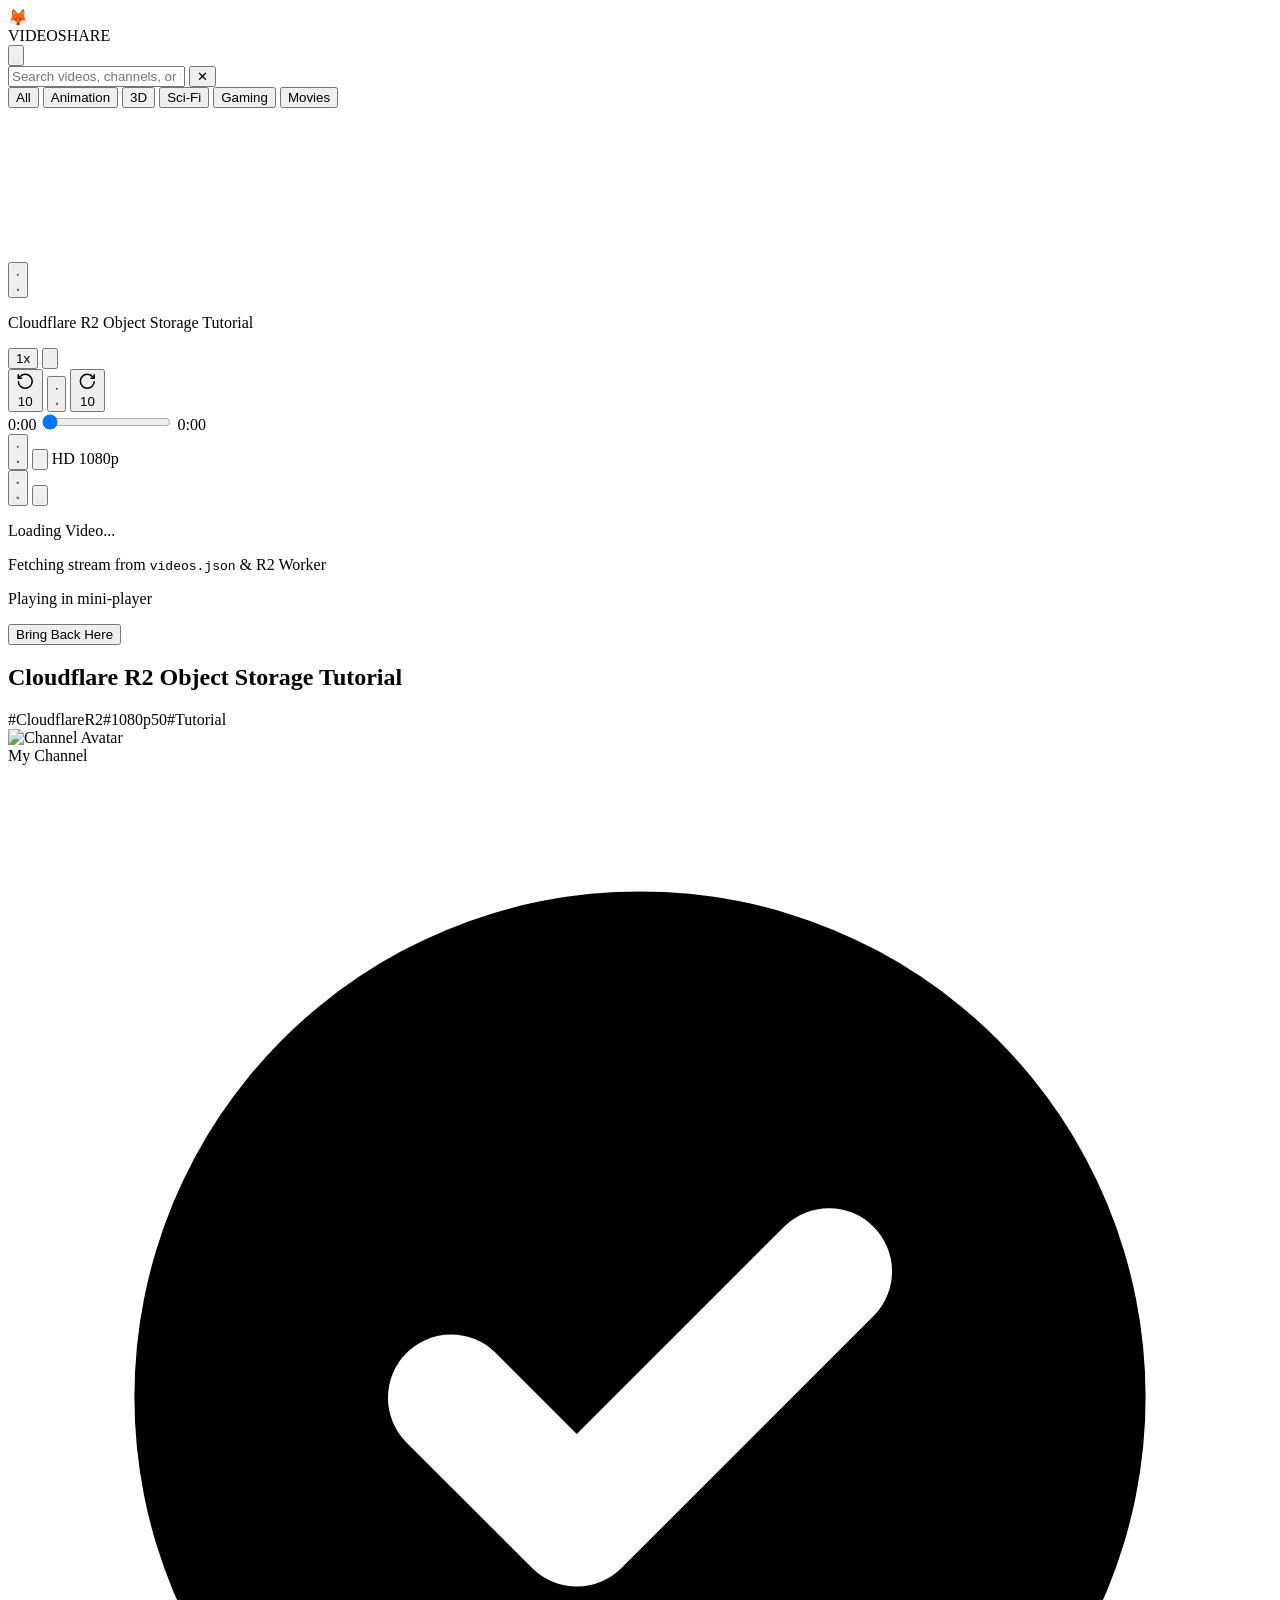
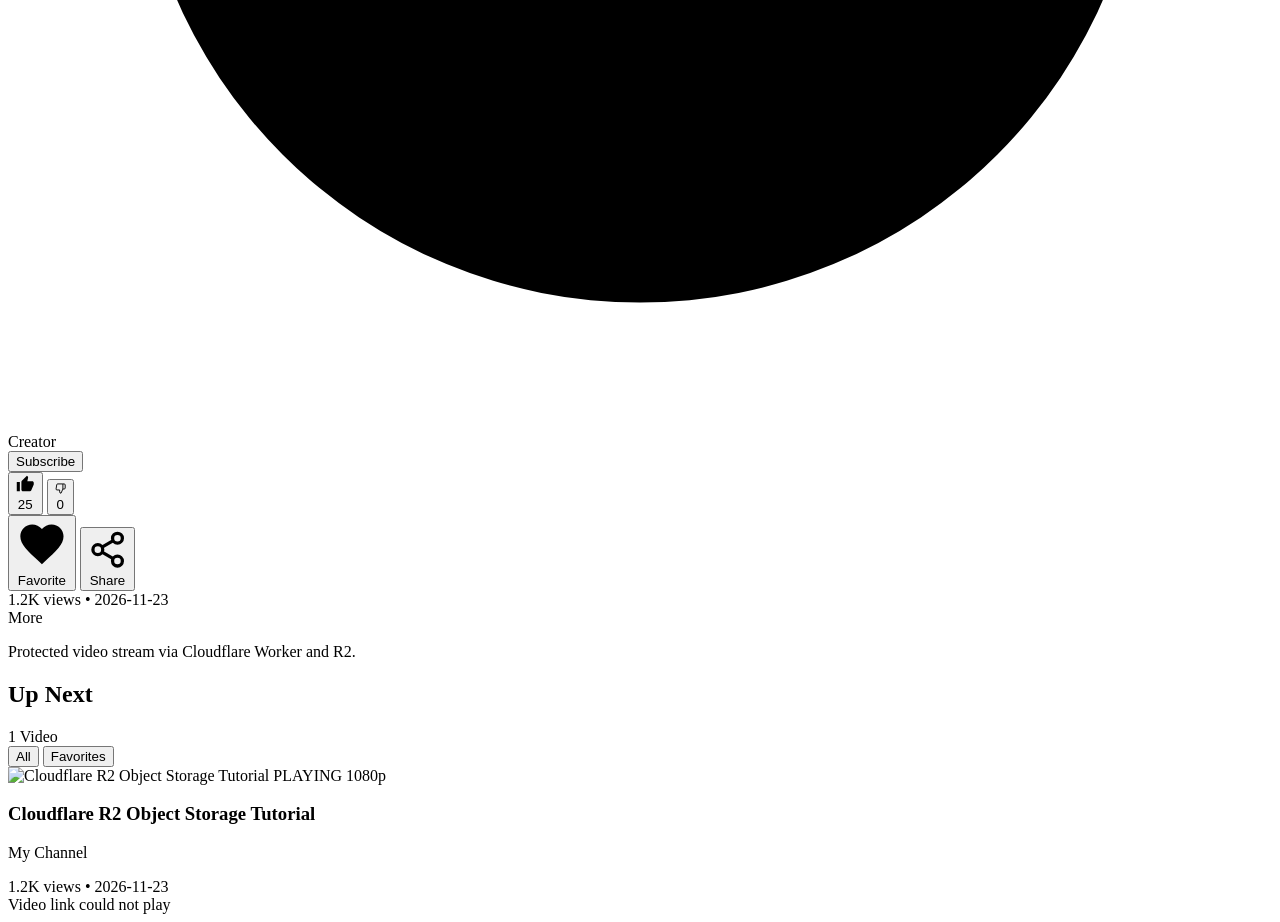
==== commit f3ce5904: "Refactor video player to support Cloudflare R2 Updated video player configuration to fetch video URL" ====
--- a/index.html
+++ b/index.html
@@ -56,7 +56,7 @@
       padding: 0.625rem;
     }
 
-    /* YouTube-Style Smooth Floating Mini Player (Corner Docked, Never Center) */
+    /* YouTube-Style Smooth Floating Mini Player (Left or Right Docked) */
     #player-box.is-floating {
       position: fixed;
       width: 212px;
@@ -70,7 +70,7 @@
       transition: left 0.24s cubic-bezier(0.22, 1, 0.36, 1), top 0.24s cubic-bezier(0.22, 1, 0.36, 1), width 0.22s ease, height 0.22s ease, border-radius 0.22s ease;
     }
 
-    /* ফ্লোটিং অবস্থায় যেকোনো কন্ট্রোলার পুরোপুরি লুকানো থাকবে */
+    /* Floating obosthay controller full hide thakbe */
     #player-box.is-floating #full-video-controller,
     #player-box.is-floating #mini-player-controls {
       display: none !important;
@@ -145,7 +145,7 @@
           class="w-full h-full object-contain bg-black hidden pointer-events-none"
           autoplay
           playsinline
-          preload="auto"
+          preload="metadata"
           disablePictureInPicture
           oncontextmenu="return false;">
           Your browser does not support the HTML5 video tag.
@@ -316,7 +316,7 @@
 
         <div id="empty-player-placeholder" class="w-full h-full flex flex-col items-center justify-center text-center p-4 bg-[#121218]">
           <p class="text-sm font-bold text-gray-200 mb-1">Loading Video...</p>
-          <p class="text-xs text-gray-400">Fetching stream from <code class="text-gray-200">videos.json</code></p>
+          <p class="text-xs text-gray-400">Fetching stream from <code class="text-gray-200">videos.json</code> & R2 Worker</p>
         </div>
       </div>
 
@@ -444,6 +444,56 @@
 
   <script>
     const DEFAULT_THUMB = "https://lh3.googleusercontent.com/aida-public/[base64]";
+
+    // ==========================================
+    // CLOUDFLARE R2 PROTECTED VIDEO WORKER CONFIG
+    // ==========================================
+    const WORKER_URL = "https://my-video-streamt.rabbipersonaluse.workers.dev";
+    const FALLBACK_R2_KEY = "vd6s.net Cloudflare R2 Object Storage Tutorial_ Create Bucket & Custom Domain Setup_1080p50.mp4";
+    const tokenUrlCache = new Map(); // key -> { url, expiresAt }
+
+    async function fetchProtectedVideoUrl(videoKey, forceRefresh = false) {
+      if (!videoKey) return "";
+
+      const now = Date.now();
+      const cached = tokenUrlCache.get(videoKey);
+      if (!forceRefresh && cached && cached.expiresAt > now) {
+        return cached.url;
+      }
+
+      const response = await fetch(WORKER_URL + "/api/token", {
+        method: "POST",
+        headers: {
+          "Content-Type": "application/json"
+        },
+        body: JSON.stringify({
+          key: videoKey
+        })
+      });
+
+      if (!response.ok) {
+        throw new Error("Worker error: " + response.status);
+      }
+
+      const result = await response.json();
+      if (!result || !result.url) {
+        throw new Error("Invalid token response from Worker");
+      }
+
+      // Cache for 10 minutes (or shorter if Worker returns expiresIn)
+      const ttlMs = (Number(result.expiresIn) > 30 ? Number(result.expiresIn) - 15 : 600) * 1000;
+      tokenUrlCache.set(videoKey, {
+        url: result.url,
+        expiresAt: now + ttlMs
+      });
+
+      return result.url;
+    }
+
+    function getVideoR2Key(vid) {
+      if (!vid) return "";
+      return vid.r2Key || vid.key || vid.videoKey || "";
+    }
 
     // ==========================================
     // ANTI-DOWNLOAD / SHORTCUT BLOCKING
@@ -504,6 +554,7 @@
     let scrollRafId = null;
     let ignoreNextScrollDock = false;
     let isSeeking = false;
+    let loadSeq = 0;
 
     let userState = JSON.parse(localStorage.getItem("vs_user_state")) || {
       likes: {},
@@ -575,7 +626,6 @@
       const miniCtrl = document.getElementById("mini-player-controls");
       const fullCtrl = document.getElementById("full-video-controller");
 
-      // ফ্লোটিং অবস্থায় ভিডিও কন্ট্রোলার সবসময় হাইড থাকবে
       if (!currentVideoId || !controlsVisible || isFloating) {
         miniCtrl.classList.add("hidden");
         fullCtrl.classList.add("hidden");
@@ -704,42 +754,33 @@
     }
 
     // ==========================================
-    // SMOOTH CORNER MINI PLAYER (CLICK RETURNS TO TOP)
-    // ==========================================
-    function clampAwayFromCenter(left, top, boxW, boxH) {
+    // YT-STYLE FLOATING MINI PLAYER POSITIONING
+    // ==========================================
+    function snapToNearestSide(left, top, boxW, boxH) {
       const pad = 12;
       const minTop = 64;
       const maxLeft = Math.max(pad, window.innerWidth - boxW - pad);
       const maxTop = Math.max(minTop, window.innerHeight - boxH - 16);
 
-      let clampedLeft = Math.min(Math.max(pad, left), maxLeft);
-      let clampedTop = Math.min(Math.max(minTop, top), maxTop);
-
-      const centerX1 = window.innerWidth * 0.25;
-      const centerX2 = window.innerWidth * 0.75 - boxW;
-      const centerY1 = window.innerHeight * 0.30;
-      const centerY2 = window.innerHeight * 0.70 - boxH;
-
-      if (
-        centerX2 > centerX1 &&
-        clampedLeft > centerX1 &&
-        clampedLeft < centerX2 &&
-        clampedTop > centerY1 &&
-        clampedTop < centerY2
-      ) {
-        clampedLeft = maxLeft;
-        clampedTop = maxTop;
-      }
-
-      return { left: clampedLeft, top: clampedTop };
-    }
-
-    function getDefaultBottomRightPos(playerBox) {
+      const clampedTop = Math.min(Math.max(minTop, top), maxTop);
+      const boxCenterX = left + boxW / 2;
+      const screenCenterX = window.innerWidth / 2;
+      const snappedLeft = boxCenterX < screenCenterX ? pad : maxLeft;
+
+      return { left: snappedLeft, top: clampedTop };
+    }
+
+    function getDefaultRightAboveCenterPos(playerBox) {
       const w = playerBox.offsetWidth || 212;
       const h = playerBox.offsetHeight || 119;
       const rightLeft = Math.max(12, window.innerWidth - w - 12);
-      const bottomTop = Math.max(64, window.innerHeight - h - 16);
-      return { left: rightLeft, top: bottomTop };
+
+      const slightlyAboveCenterTop = window.innerHeight * 0.38 - h / 2;
+      const minTop = 64;
+      const maxTop = Math.max(minTop, window.innerHeight - h - 16);
+      const clampedTop = Math.min(Math.max(minTop, slightlyAboveCenterTop), maxTop);
+
+      return { left: rightLeft, top: clampedTop };
     }
 
     function enterFloatingMode() {
@@ -754,14 +795,16 @@
       dockNotice.classList.remove("hidden");
 
       requestAnimationFrame(() => {
+        const w = playerBox.offsetWidth || 212;
+        const h = playerBox.offsetHeight || 119;
         const pos = playerBox.dataset.positioned
-          ? clampAwayFromCenter(
+          ? snapToNearestSide(
               parseFloat(playerBox.style.left) || 0,
               parseFloat(playerBox.style.top) || 0,
-              playerBox.offsetWidth || 212,
-              playerBox.offsetHeight || 119
+              w,
+              h
             )
-          : getDefaultBottomRightPos(playerBox);
+          : getDefaultRightAboveCenterPos(playerBox);
 
         playerBox.style.left = `${pos.left}px`;
         playerBox.style.top = `${pos.top}px`;
@@ -844,7 +887,7 @@
       window.addEventListener("scroll", handleScrollSmoothly, { passive: true });
       window.addEventListener("resize", () => {
         if (!isFloating) return;
-        const pos = clampAwayFromCenter(
+        const pos = snapToNearestSide(
           parseFloat(playerBox.style.left) || 0,
           parseFloat(playerBox.style.top) || 0,
           playerBox.offsetWidth || 212,
@@ -902,7 +945,7 @@
         playerBox.classList.remove("is-dragging");
 
         if (isFloating && playerBox.dataset.positioned) {
-          const snapped = clampAwayFromCenter(
+          const snapped = snapToNearestSide(
             parseFloat(playerBox.style.left) || 0,
             parseFloat(playerBox.style.top) || 0,
             playerBox.offsetWidth || 212,
@@ -1071,8 +1114,16 @@
     // ==========================================
     // VIDEO PLAYER, SHARE LINK & UI LOGIC
     // ==========================================
-    function getVideoSource(vid) {
+    function getDirectVideoSource(vid) {
       return (vid && (vid.videoUrl || vid.url)) || "";
+    }
+
+    async function resolveVideoStreamUrl(vid) {
+      const r2Key = getVideoR2Key(vid);
+      if (r2Key) {
+        return await fetchProtectedVideoUrl(r2Key);
+      }
+      return getDirectVideoSource(vid);
     }
 
     function updateShareUrlParam(id) {
@@ -1103,26 +1154,29 @@
       }
     }
 
-    function loadVideo(id, isUserSwitch = false) {
+    async function loadVideo(id, isUserSwitch = false) {
+      const seq = ++loadSeq;
       const player = document.getElementById("main-video-player");
       const placeholder = document.getElementById("empty-player-placeholder");
+      const buffering = document.getElementById("video-buffering");
       const detailsSec = document.getElementById("video-details-section");
       const actionsSec = document.getElementById("video-actions-section");
       const descSec = document.getElementById("video-desc-section");
 
       const vid = videos.find(v => String(v.id) === String(id)) || videos[0];
-      const streamUrl = getVideoSource(vid);
-
-      if (!vid || !streamUrl) {
+      const hasAnySource = vid && (getVideoR2Key(vid) || getDirectVideoSource(vid));
+
+      if (!vid || !hasAnySource) {
         currentVideoId = null;
         player.pause();
         player.removeAttribute("src");
         player.load();
         player.classList.add("hidden");
+        buffering.classList.add("hidden");
         hideControlsNow();
         placeholder.innerHTML = `
           <p class="text-sm font-bold text-gray-200 mb-1">No Video Available</p>
-          <p class="text-xs text-gray-400">Add video links inside <code class="text-gray-200">videos.json</code> on GitHub.</p>
+          <p class="text-xs text-gray-400">Add <code class="text-gray-200">r2Key</code> or <code class="text-gray-200">videoUrl</code> inside <code class="text-gray-200">videos.json</code>.</p>
         `;
         placeholder.classList.remove("hidden");
         detailsSec.classList.add("hidden");
@@ -1139,20 +1193,13 @@
       currentVideoId = vid.id;
       updateShareUrlParam(vid.id);
 
+      placeholder.classList.add("hidden");
       player.classList.remove("hidden");
-      placeholder.classList.add("hidden");
+      buffering.classList.remove("hidden");
       detailsSec.classList.remove("hidden");
       actionsSec.classList.remove("hidden");
       descSec.classList.remove("hidden");
       hideControlsNow();
-
-      player.poster = vid.thumbnail || DEFAULT_THUMB;
-      player.src = streamUrl;
-      player.playbackRate = SPEEDS[speedIdx];
-      player.load();
-      ensureAutoplay(player);
-      syncPlayPauseIcons();
-      updateTimeAndProgress();
 
       const titleText = vid.title || "Untitled Video";
       document.getElementById("video-title").textContent = titleText;
@@ -1172,6 +1219,28 @@
       renderRecommendations();
       if (isUserSwitch) {
         window.scrollTo({ top: 0, behavior: "smooth" });
+      }
+
+      try {
+        const streamUrl = await resolveVideoStreamUrl(vid);
+        if (seq !== loadSeq) return; // Ignore stale switch
+
+        if (!streamUrl) {
+          throw new Error("Empty video stream URL");
+        }
+
+        player.poster = vid.thumbnail || DEFAULT_THUMB;
+        player.src = streamUrl;
+        player.playbackRate = SPEEDS[speedIdx];
+        player.load();
+        ensureAutoplay(player);
+        syncPlayPauseIcons();
+        updateTimeAndProgress();
+      } catch (err) {
+        if (seq !== loadSeq) return;
+        console.error("Video error:", err);
+        buffering.classList.add("hidden");
+        showToast("Video load failed. Check Worker and R2 settings.");
       }
     }
 
@@ -1200,8 +1269,26 @@
       document.getElementById("video-buffering").classList.add("hidden");
       syncPlayPauseIcons();
     });
-    mainVideoEl.addEventListener("error", () => {
+    mainVideoEl.addEventListener("error", async () => {
       document.getElementById("video-buffering").classList.add("hidden");
+      const vid = videos.find(v => String(v.id) === String(currentVideoId));
+      const r2Key = getVideoR2Key(vid);
+
+      // Retry once with a fresh token if R2 signed URL expired
+      if (r2Key && !mainVideoEl.dataset.retriedToken) {
+        try {
+          mainVideoEl.dataset.retriedToken = "1";
+          const freshUrl = await fetchProtectedVideoUrl(r2Key, true);
+          if (freshUrl && String(vid.id) === String(currentVideoId)) {
+            mainVideoEl.src = freshUrl;
+            mainVideoEl.load();
+            ensureAutoplay(mainVideoEl);
+            return;
+          }
+        } catch (_) {}
+      }
+
+      delete mainVideoEl.dataset.retriedToken;
       showToast("Video link could not play");
     });
 
@@ -1406,14 +1493,21 @@
       } catch (err) {
         console.error("Failed to load videos.json:", err);
         videos = [];
-        showToast("Could not load videos.json");
+        // Fallback to R2 protected key if videos.json is missing/empty
+        videos = [{
+          id: "r2-default",
+          title: "Cloudflare R2 Object Storage Tutorial",
+          r2Key: FALLBACK_R2_KEY,
+          creator: "VideoShare",
+          quality: "1080p50"
+        }];
       }
 
       const params = new URLSearchParams(window.location.search);
       const sharedId = params.get("v");
       const initialId = sharedId || (videos.length > 0 ? videos[0].id : null);
 
-      loadVideo(initialId, false);
+      await loadVideo(initialId, false);
 
       setTimeout(() => {
         initAdsAfterVideo();
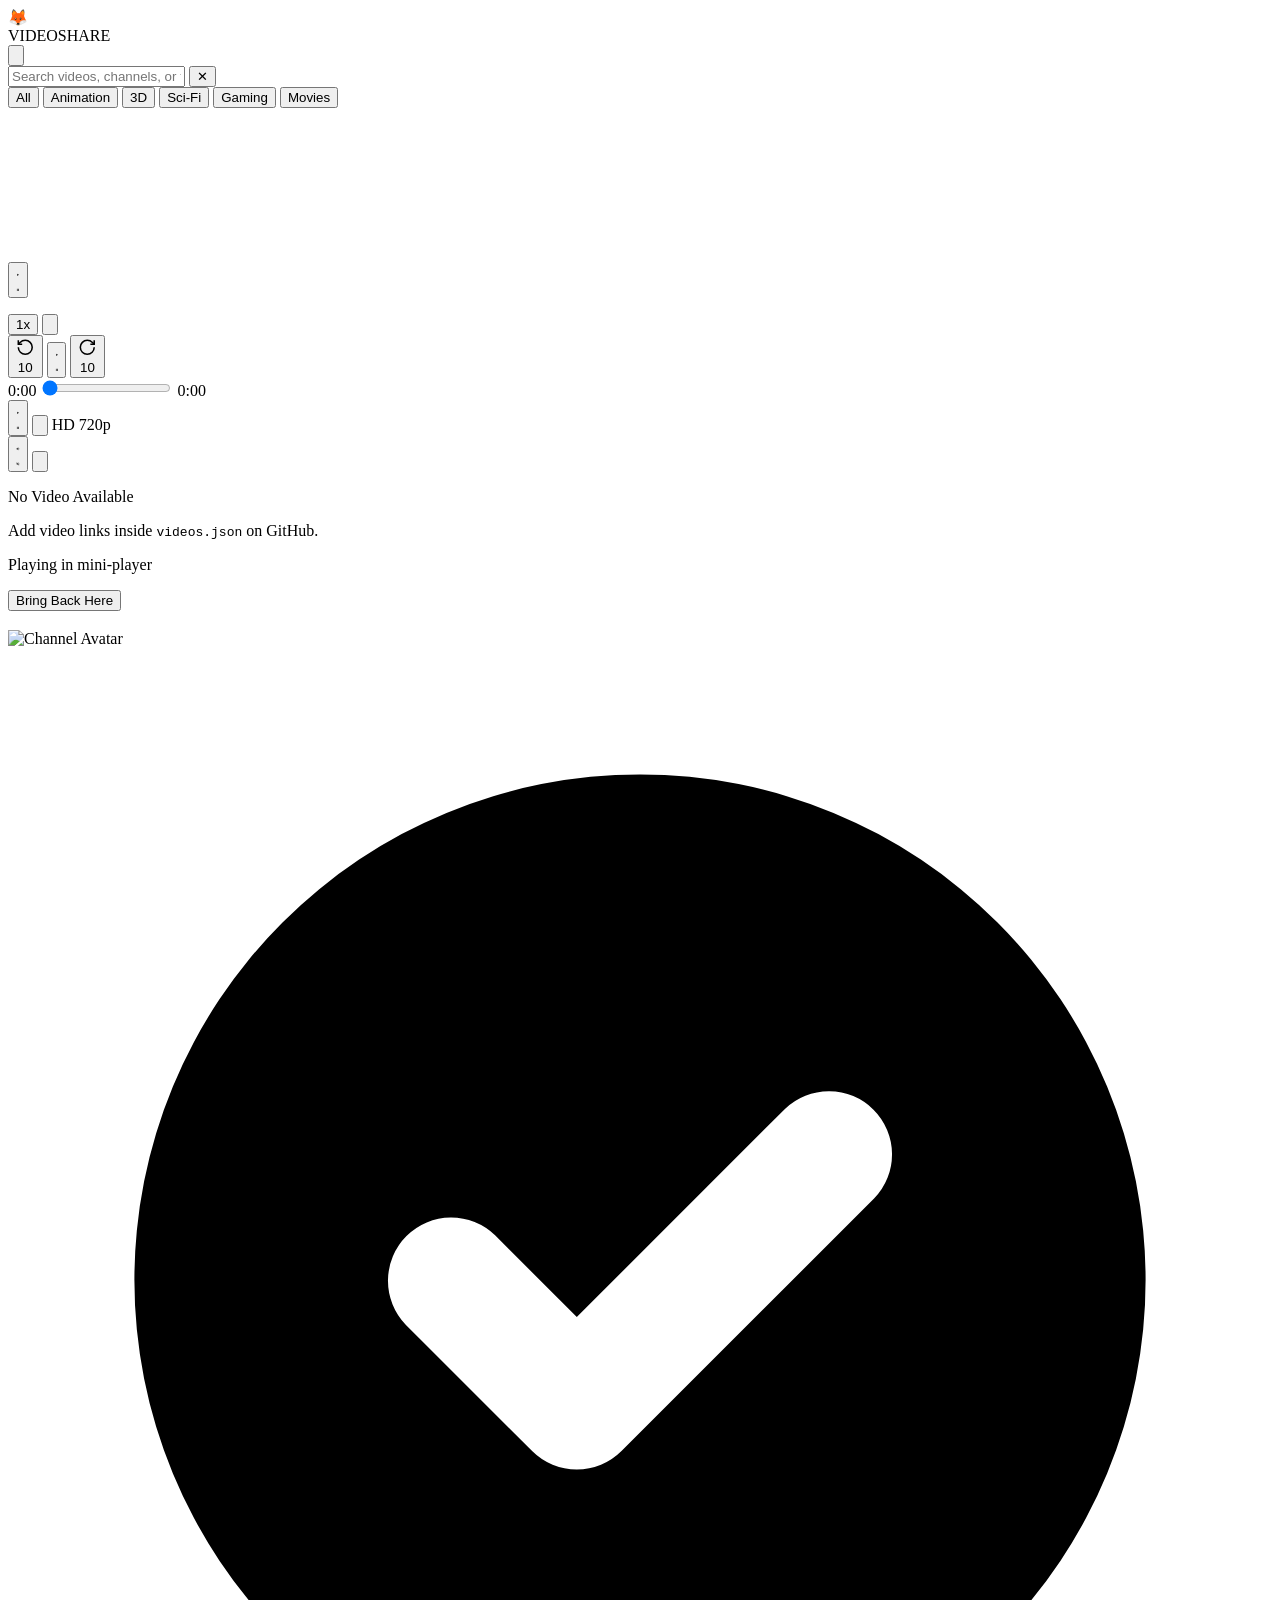
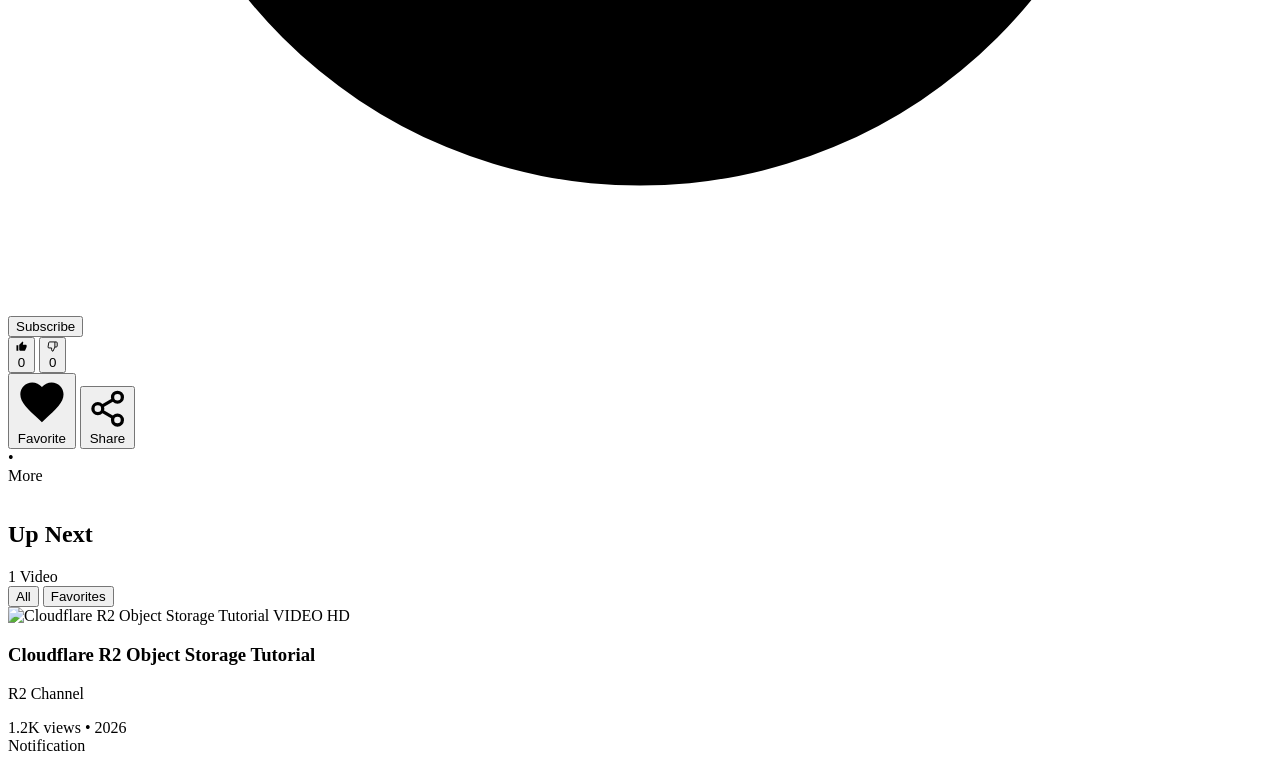
==== commit bfdcc182: "Rename now.html to index.html" ====
--- a/index.html
+++ b/index.html
@@ -145,7 +145,7 @@
           class="w-full h-full object-contain bg-black hidden pointer-events-none"
           autoplay
           playsinline
-          preload="metadata"
+          preload="auto"
           disablePictureInPicture
           oncontextmenu="return false;">
           Your browser does not support the HTML5 video tag.
@@ -316,7 +316,7 @@
 
         <div id="empty-player-placeholder" class="w-full h-full flex flex-col items-center justify-center text-center p-4 bg-[#121218]">
           <p class="text-sm font-bold text-gray-200 mb-1">Loading Video...</p>
-          <p class="text-xs text-gray-400">Fetching stream from <code class="text-gray-200">videos.json</code> & R2 Worker</p>
+          <p class="text-xs text-gray-400">Fetching stream from <code class="text-gray-200">videos.json</code></p>
         </div>
       </div>
 
@@ -444,56 +444,6 @@
 
   <script>
     const DEFAULT_THUMB = "https://lh3.googleusercontent.com/aida-public/[base64]";
-
-    // ==========================================
-    // CLOUDFLARE R2 PROTECTED VIDEO WORKER CONFIG
-    // ==========================================
-    const WORKER_URL = "https://my-video-streamt.rabbipersonaluse.workers.dev";
-    const FALLBACK_R2_KEY = "vd6s.net Cloudflare R2 Object Storage Tutorial_ Create Bucket & Custom Domain Setup_1080p50.mp4";
-    const tokenUrlCache = new Map(); // key -> { url, expiresAt }
-
-    async function fetchProtectedVideoUrl(videoKey, forceRefresh = false) {
-      if (!videoKey) return "";
-
-      const now = Date.now();
-      const cached = tokenUrlCache.get(videoKey);
-      if (!forceRefresh && cached && cached.expiresAt > now) {
-        return cached.url;
-      }
-
-      const response = await fetch(WORKER_URL + "/api/token", {
-        method: "POST",
-        headers: {
-          "Content-Type": "application/json"
-        },
-        body: JSON.stringify({
-          key: videoKey
-        })
-      });
-
-      if (!response.ok) {
-        throw new Error("Worker error: " + response.status);
-      }
-
-      const result = await response.json();
-      if (!result || !result.url) {
-        throw new Error("Invalid token response from Worker");
-      }
-
-      // Cache for 10 minutes (or shorter if Worker returns expiresIn)
-      const ttlMs = (Number(result.expiresIn) > 30 ? Number(result.expiresIn) - 15 : 600) * 1000;
-      tokenUrlCache.set(videoKey, {
-        url: result.url,
-        expiresAt: now + ttlMs
-      });
-
-      return result.url;
-    }
-
-    function getVideoR2Key(vid) {
-      if (!vid) return "";
-      return vid.r2Key || vid.key || vid.videoKey || "";
-    }
 
     // ==========================================
     // ANTI-DOWNLOAD / SHORTCUT BLOCKING
@@ -554,7 +504,6 @@
     let scrollRafId = null;
     let ignoreNextScrollDock = false;
     let isSeeking = false;
-    let loadSeq = 0;
 
     let userState = JSON.parse(localStorage.getItem("vs_user_state")) || {
       likes: {},
@@ -755,6 +704,8 @@
 
     // ==========================================
     // YT-STYLE FLOATING MINI PLAYER POSITIONING
+    // Default: Right side, slightly above vertical center
+    // Drag: Snaps to whichever side (left or right) is closer
     // ==========================================
     function snapToNearestSide(left, top, boxW, boxH) {
       const pad = 12;
@@ -763,6 +714,8 @@
       const maxTop = Math.max(minTop, window.innerHeight - boxH - 16);
 
       const clampedTop = Math.min(Math.max(minTop, top), maxTop);
+
+      // Box-er horizontal center screen-er majhkhane thakle kon side-er beshi kache ta check kora
       const boxCenterX = left + boxW / 2;
       const screenCenterX = window.innerWidth / 2;
       const snappedLeft = boxCenterX < screenCenterX ? pad : maxLeft;
@@ -775,6 +728,7 @@
       const h = playerBox.offsetHeight || 119;
       const rightLeft = Math.max(12, window.innerWidth - w - 12);
 
+      // Vertical center theke ektu upore (38% height-er kache)
       const slightlyAboveCenterTop = window.innerHeight * 0.38 - h / 2;
       const minTop = 64;
       const maxTop = Math.max(minTop, window.innerHeight - h - 16);
@@ -1114,16 +1068,8 @@
     // ==========================================
     // VIDEO PLAYER, SHARE LINK & UI LOGIC
     // ==========================================
-    function getDirectVideoSource(vid) {
+    function getVideoSource(vid) {
       return (vid && (vid.videoUrl || vid.url)) || "";
-    }
-
-    async function resolveVideoStreamUrl(vid) {
-      const r2Key = getVideoR2Key(vid);
-      if (r2Key) {
-        return await fetchProtectedVideoUrl(r2Key);
-      }
-      return getDirectVideoSource(vid);
     }
 
     function updateShareUrlParam(id) {
@@ -1154,29 +1100,26 @@
       }
     }
 
-    async function loadVideo(id, isUserSwitch = false) {
-      const seq = ++loadSeq;
+    function loadVideo(id, isUserSwitch = false) {
       const player = document.getElementById("main-video-player");
       const placeholder = document.getElementById("empty-player-placeholder");
-      const buffering = document.getElementById("video-buffering");
       const detailsSec = document.getElementById("video-details-section");
       const actionsSec = document.getElementById("video-actions-section");
       const descSec = document.getElementById("video-desc-section");
 
       const vid = videos.find(v => String(v.id) === String(id)) || videos[0];
-      const hasAnySource = vid && (getVideoR2Key(vid) || getDirectVideoSource(vid));
-
-      if (!vid || !hasAnySource) {
+      const streamUrl = getVideoSource(vid);
+
+      if (!vid || !streamUrl) {
         currentVideoId = null;
         player.pause();
         player.removeAttribute("src");
         player.load();
         player.classList.add("hidden");
-        buffering.classList.add("hidden");
         hideControlsNow();
         placeholder.innerHTML = `
           <p class="text-sm font-bold text-gray-200 mb-1">No Video Available</p>
-          <p class="text-xs text-gray-400">Add <code class="text-gray-200">r2Key</code> or <code class="text-gray-200">videoUrl</code> inside <code class="text-gray-200">videos.json</code>.</p>
+          <p class="text-xs text-gray-400">Add video links inside <code class="text-gray-200">videos.json</code> on GitHub.</p>
         `;
         placeholder.classList.remove("hidden");
         detailsSec.classList.add("hidden");
@@ -1193,13 +1136,20 @@
       currentVideoId = vid.id;
       updateShareUrlParam(vid.id);
 
+      player.classList.remove("hidden");
       placeholder.classList.add("hidden");
-      player.classList.remove("hidden");
-      buffering.classList.remove("hidden");
       detailsSec.classList.remove("hidden");
       actionsSec.classList.remove("hidden");
       descSec.classList.remove("hidden");
       hideControlsNow();
+
+      player.poster = vid.thumbnail || DEFAULT_THUMB;
+      player.src = streamUrl;
+      player.playbackRate = SPEEDS[speedIdx];
+      player.load();
+      ensureAutoplay(player);
+      syncPlayPauseIcons();
+      updateTimeAndProgress();
 
       const titleText = vid.title || "Untitled Video";
       document.getElementById("video-title").textContent = titleText;
@@ -1219,28 +1169,6 @@
       renderRecommendations();
       if (isUserSwitch) {
         window.scrollTo({ top: 0, behavior: "smooth" });
-      }
-
-      try {
-        const streamUrl = await resolveVideoStreamUrl(vid);
-        if (seq !== loadSeq) return; // Ignore stale switch
-
-        if (!streamUrl) {
-          throw new Error("Empty video stream URL");
-        }
-
-        player.poster = vid.thumbnail || DEFAULT_THUMB;
-        player.src = streamUrl;
-        player.playbackRate = SPEEDS[speedIdx];
-        player.load();
-        ensureAutoplay(player);
-        syncPlayPauseIcons();
-        updateTimeAndProgress();
-      } catch (err) {
-        if (seq !== loadSeq) return;
-        console.error("Video error:", err);
-        buffering.classList.add("hidden");
-        showToast("Video load failed. Check Worker and R2 settings.");
       }
     }
 
@@ -1269,26 +1197,8 @@
       document.getElementById("video-buffering").classList.add("hidden");
       syncPlayPauseIcons();
     });
-    mainVideoEl.addEventListener("error", async () => {
+    mainVideoEl.addEventListener("error", () => {
       document.getElementById("video-buffering").classList.add("hidden");
-      const vid = videos.find(v => String(v.id) === String(currentVideoId));
-      const r2Key = getVideoR2Key(vid);
-
-      // Retry once with a fresh token if R2 signed URL expired
-      if (r2Key && !mainVideoEl.dataset.retriedToken) {
-        try {
-          mainVideoEl.dataset.retriedToken = "1";
-          const freshUrl = await fetchProtectedVideoUrl(r2Key, true);
-          if (freshUrl && String(vid.id) === String(currentVideoId)) {
-            mainVideoEl.src = freshUrl;
-            mainVideoEl.load();
-            ensureAutoplay(mainVideoEl);
-            return;
-          }
-        } catch (_) {}
-      }
-
-      delete mainVideoEl.dataset.retriedToken;
       showToast("Video link could not play");
     });
 
@@ -1493,21 +1403,14 @@
       } catch (err) {
         console.error("Failed to load videos.json:", err);
         videos = [];
-        // Fallback to R2 protected key if videos.json is missing/empty
-        videos = [{
-          id: "r2-default",
-          title: "Cloudflare R2 Object Storage Tutorial",
-          r2Key: FALLBACK_R2_KEY,
-          creator: "VideoShare",
-          quality: "1080p50"
-        }];
+        showToast("Could not load videos.json");
       }
 
       const params = new URLSearchParams(window.location.search);
       const sharedId = params.get("v");
       const initialId = sharedId || (videos.length > 0 ? videos[0].id : null);
 
-      await loadVideo(initialId, false);
+      loadVideo(initialId, false);
 
       setTimeout(() => {
         initAdsAfterVideo();
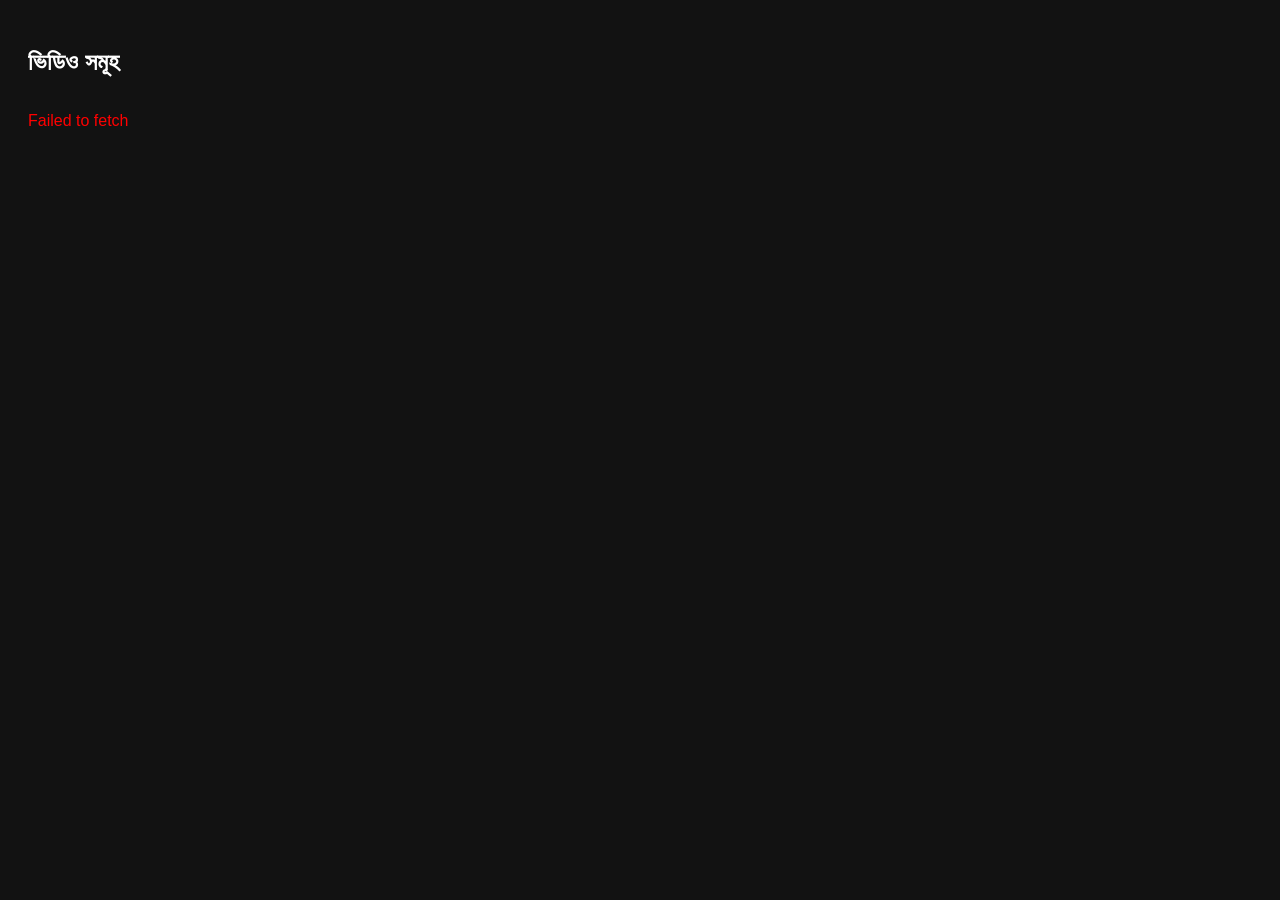
==== commit ea7db619: "Update print statement from 'Hello' to 'Goodbye'" ====
--- a/index.html
+++ b/index.html
@@ -1,1423 +1,61 @@
 <!DOCTYPE html>
-<html lang="en" class="dark">
+<html lang="bn">
 <head>
-  <meta charset="utf-8" />
-  <meta content="width=device-width, initial-scale=1.0, maximum-scale=1.0, user-scalable=no" name="viewport" />
-  <title>VideoShare - Watch</title>
-  <script src="https://cdn.tailwindcss.com?plugins=forms,container-queries"></script>
-  <script>
-    tailwind.config = {
-      darkMode: 'class',
-      theme: {
-        extend: {
-          colors: {
-            brand: {
-              red: '#FF334B',
-              crimson: '#E50914',
-              orange: '#FF5E3A',
-              dark: '#0D0D11',
-              card: '#16161E',
-              cardBorder: '#252533',
-              tagBg: '#1F202B'
-            }
-          },
-          fontFamily: {
-            sans: ['-apple-system', 'BlinkMacSystemFont', 'Segoe UI', 'Roboto', 'Helvetica', 'Arial', 'sans-serif']
-          }
-        }
-      }
-    }
-  </script>
+  <meta charset="UTF-8">
+  <meta name="viewport" content="width=device-width, initial-scale=1.0">
+  <title>আমার ভিডিও গ্যালারি</title>
   <style>
-    html {
-      scroll-behavior: smooth;
-    }
-
-    .no-scrollbar::-webkit-scrollbar {
-      display: none;
-    }
-
-    .no-scrollbar {
-      -ms-overflow-style: none;
-      scrollbar-width: none;
-    }
-
-    .line-clamp-2 {
-      display: -webkit-box;
-      -webkit-line-clamp: 2;
-      -webkit-box-orient: vertical;
-      overflow: hidden;
-    }
-
-    .native-ad-card {
-      background: #13131A;
-      border: 1px solid rgba(37, 37, 51, 0.75);
-      border-radius: 0.75rem;
-      padding: 0.625rem;
-    }
-
-    /* YouTube-Style Smooth Floating Mini Player (Left or Right Docked) */
-    #player-box.is-floating {
-      position: fixed;
-      width: 212px;
-      height: 119px;
-      z-index: 60;
-      border-radius: 12px;
-      border: 1.5px solid rgba(255, 51, 75, 0.85);
-      box-shadow: 0 14px 34px rgba(0, 0, 0, 0.9);
-      touch-action: none;
-      cursor: grab;
-      transition: left 0.24s cubic-bezier(0.22, 1, 0.36, 1), top 0.24s cubic-bezier(0.22, 1, 0.36, 1), width 0.22s ease, height 0.22s ease, border-radius 0.22s ease;
-    }
-
-    /* Floating obosthay controller full hide thakbe */
-    #player-box.is-floating #full-video-controller,
-    #player-box.is-floating #mini-player-controls {
-      display: none !important;
-    }
-
-    #player-box.is-floating.is-dragging {
-      transition: none;
-      cursor: grabbing;
-    }
-
-    video::-internal-media-controls-download-button {
-      display: none;
-    }
-
-    video::-webkit-media-controls-enclosure {
-      overflow: hidden;
-    }
+    body { font-family: sans-serif; background: #121212; color: white; padding: 20px; }
+    .video-grid { display: grid; grid-template-columns: repeat(auto-fit, minmax(300px, 1fr)); gap: 20px; }
+    .video-card { background: #1e1e1e; padding: 15px; border-radius: 10px; }
+    video { width: 100%; border-radius: 8px; }
+    h3 { margin: 10px 0 0; font-size: 18px; }
   </style>
 </head>
-<body oncontextmenu="return false;" class="bg-[#0D0D11] text-slate-100 font-sans pb-10 antialiased selection:bg-brand-red selection:text-white select-none">
+<body>
 
-  <!-- Top Header -->
-  <header class="sticky top-0 z-40 bg-[#0D0D11]/95 backdrop-blur-md border-b border-brand-cardBorder/60 px-3.5 py-2.5 flex items-center justify-between">
-    <div onclick="resetFilters()" class="flex items-center space-x-2 cursor-pointer">
-      <div class="w-8 h-8 rounded-full bg-gradient-to-tr from-amber-500 to-red-500 flex items-center justify-center shadow-lg shadow-red-500/20 text-lg">
-        🦊
-      </div>
-      <div class="flex items-center tracking-tight font-black text-lg">
-        <span class="text-brand-red">VIDEO</span><span class="text-white">SHARE</span>
-      </div>
-    </div>
-
-    <div class="flex items-center space-x-2.5">
-      <button onclick="toggleSearch()" aria-label="Search" class="p-2 text-gray-300 hover:text-white bg-[#181822] border border-brand-cardBorder rounded-full active:scale-95 transition" type="button">
-        <svg class="w-4 h-4" fill="none" stroke="currentColor" stroke-width="2.2" viewBox="0 0 24 24">
-          <circle cx="11" cy="11" r="8"></circle>
-          <line x1="21" x2="16.65" y1="21" y2="16.65"></line>
-        </svg>
-      </button>
-    </div>
-  </header>
-
-  <!-- Expandable Search Bar -->
-  <div id="search-bar-wrapper" class="hidden px-3.5 py-2 bg-[#121218] border-b border-brand-cardBorder">
-    <div class="relative flex items-center">
-      <input id="search-input" oninput="handleSearch(this.value)" type="text" placeholder="Search videos, channels, or tags..." class="w-full bg-[#1C1D26] text-xs text-white placeholder-gray-500 rounded-full pl-3.5 pr-8 py-2 border border-brand-cardBorder focus:border-brand-red focus:outline-none select-text" />
-      <button onclick="clearSearch()" class="absolute right-2.5 text-gray-400 hover:text-white text-xs font-bold" type="button">✕</button>
-    </div>
-  </div>
-
-  <!-- Category Filter Chips -->
-  <nav id="category-nav" aria-label="Categories" class="flex items-center space-x-2 px-3.5 py-2.5 overflow-x-auto no-scrollbar border-b border-brand-cardBorder/40 text-xs font-medium bg-[#111116]">
-    <button onclick="filterByCategory('All')" data-cat="All" class="cat-chip px-3.5 py-1.5 rounded-full bg-white text-black font-semibold whitespace-nowrap transition" type="button">All</button>
-    <button onclick="filterByCategory('Animation')" data-cat="Animation" class="cat-chip px-3.5 py-1.5 rounded-full bg-[#1C1C24] text-gray-300 whitespace-nowrap border border-brand-cardBorder transition" type="button">Animation</button>
-    <button onclick="filterByCategory('3D')" data-cat="3D" class="cat-chip px-3.5 py-1.5 rounded-full bg-[#1C1C24] text-gray-300 whitespace-nowrap border border-brand-cardBorder transition" type="button">3D</button>
-    <button onclick="filterByCategory('Sci-Fi')" data-cat="Sci-Fi" class="cat-chip px-3.5 py-1.5 rounded-full bg-[#1C1C24] text-gray-300 whitespace-nowrap border border-brand-cardBorder transition" type="button">Sci-Fi</button>
-    <button onclick="filterByCategory('Gaming')" data-cat="Gaming" class="cat-chip px-3.5 py-1.5 rounded-full bg-[#1C1C24] text-gray-300 whitespace-nowrap border border-brand-cardBorder transition" type="button">Gaming</button>
-    <button onclick="filterByCategory('Movies')" data-cat="Movies" class="cat-chip px-3.5 py-1.5 rounded-full bg-[#1C1C24] text-gray-300 whitespace-nowrap border border-brand-cardBorder transition" type="button">Movies</button>
-  </nav>
-
-  <!-- TOP BANNER AD SLOT (320x50 - Above Video Player) -->
-  <div id="top-banner-ad" class="w-full flex justify-center items-center py-2 bg-[#0A0A0E] border-b border-brand-cardBorder/40">
-    <div id="banner-320x50-slot" class="w-[320px] h-[50px] flex items-center justify-center overflow-hidden rounded"></div>
-  </div>
-
-  <!-- Main Video Player -->
-  <section id="player-sentinel" class="w-full max-w-4xl mx-auto">
-    <div id="player-slot-wrapper" class="relative w-full aspect-video bg-black overflow-hidden border-b border-brand-cardBorder/60 sm:rounded-b-xl">
-      <div id="player-box" class="w-full h-full bg-black overflow-hidden relative">
-        <video
-          id="main-video-player"
-          class="w-full h-full object-contain bg-black hidden pointer-events-none"
-          autoplay
-          playsinline
-          preload="auto"
-          disablePictureInPicture
-          oncontextmenu="return false;">
-          Your browser does not support the HTML5 video tag.
-        </video>
-
-        <!-- Buffering Spinner -->
-        <div id="video-buffering" class="hidden absolute inset-0 z-10 flex items-center justify-center bg-black/35 pointer-events-none">
-          <div class="w-8 h-8 rounded-full border-2 border-white/25 border-t-brand-red animate-spin"></div>
-        </div>
-
-        <!-- Mini Player Controls (Always hidden in floating mode) -->
-        <div id="mini-player-controls" class="hidden absolute inset-0 z-20 flex items-center justify-center bg-black/25 pointer-events-none">
-          <button
-            onclick="handlePlayPauseClick(event)"
-            aria-label="Play or Pause"
-            class="w-10 h-10 rounded-full bg-black/75 hover:bg-brand-red text-white flex items-center justify-center border border-white/25 backdrop-blur-sm active:scale-95 transition pointer-events-auto"
-            type="button">
-            <svg class="mini-icon-play w-4 h-4 fill-current ml-0.5" viewBox="0 0 24 24">
-              <path d="M8 5v14l11-7z"></path>
-            </svg>
-            <svg class="mini-icon-pause w-4 h-4 fill-current hidden" viewBox="0 0 24 24">
-              <path d="M6 19h4V5H6v14zm8-14v14h4V5h-4z"></path>
-            </svg>
-          </button>
-        </div>
-
-        <!-- Custom Video Controller Overlay (Hidden when floating or idle) -->
-        <div id="full-video-controller" onclick="handleControllerBackdropClick(event)" class="hidden absolute inset-0 z-20 flex flex-col justify-between bg-gradient-to-b from-black/75 via-black/35 to-black/85 px-3 py-2.5 text-white">
-          <!-- Top Bar: Title + Speed + Mini Toggle -->
-          <div class="flex items-center justify-between gap-2">
-            <p id="overlay-video-title" class="text-xs sm:text-sm font-semibold text-white truncate"></p>
-            <div class="flex items-center space-x-2 shrink-0">
-              <button
-                id="speed-toggle-btn"
-                onclick="cyclePlaybackSpeed(event)"
-                class="px-2 py-0.5 rounded bg-black/55 hover:bg-black/80 text-xs font-bold text-white border border-white/15 transition"
-                type="button">
-                1x
-              </button>
-              <button
-                onclick="toggleMiniModeManual(event)"
-                aria-label="Mini Player"
-                class="w-7 h-7 rounded bg-black/55 hover:bg-black/80 flex items-center justify-center border border-white/15 transition"
-                type="button">
-                <svg class="w-3.5 h-3.5 fill-current" viewBox="0 0 24 24">
-                  <path d="M19 11h-8v6h8v-6zm4 8V4.98C23 3.88 22.1 3 21 3H3c-1.1 0-2 .88-2 1.98V19c0 1.1.9 2 2 2h18c1.1 0 2-.9 2-2zm-2 .02H3V4.97h18v14.05z"></path>
-                </svg>
-              </button>
-            </div>
-          </div>
-
-          <!-- Center Row: -10s | Play/Pause | +10s -->
-          <div class="flex items-center justify-center space-x-8 sm:space-x-12 my-auto">
-            <button
-              onclick="seekBySeconds(-10, event)"
-              aria-label="Rewind 10 seconds"
-              class="flex flex-col items-center justify-center text-white/90 hover:text-white active:scale-90 transition"
-              type="button">
-              <svg class="w-6 h-6" fill="none" stroke="currentColor" stroke-width="2" viewBox="0 0 24 24">
-                <path d="M3 12a9 9 0 1 0 9-9 9.75 9.75 0 0 0-6.74 2.74L3 8"></path>
-                <path d="M3 3v5h5"></path>
-              </svg>
-              <span class="text-[9px] font-bold -mt-3.5">10</span>
-            </button>
-
-            <button
-              onclick="handlePlayPauseClick(event)"
-              aria-label="Play or Pause"
-              class="w-12 h-12 rounded-full bg-black/60 hover:bg-brand-red/90 flex items-center justify-center border border-white/20 active:scale-95 transition"
-              type="button">
-              <svg class="ctrl-icon-play w-5 h-5 fill-current ml-0.5" viewBox="0 0 24 24">
-                <path d="M8 5v14l11-7z"></path>
-              </svg>
-              <svg class="ctrl-icon-pause w-5 h-5 fill-current hidden" viewBox="0 0 24 24">
-                <path d="M6 19h4V5H6v14zm8-14v14h4V5h-4z"></path>
-              </svg>
-            </button>
-
-            <button
-              onclick="seekBySeconds(10, event)"
-              aria-label="Forward 10 seconds"
-              class="flex flex-col items-center justify-center text-white/90 hover:text-white active:scale-90 transition"
-              type="button">
-              <svg class="w-6 h-6" fill="none" stroke="currentColor" stroke-width="2" viewBox="0 0 24 24">
-                <path d="M21 12a9 9 0 1 1-9-9c2.52 0 4.93 1 6.74 2.74L21 8"></path>
-                <path d="M21 3v5h-5"></path>
-              </svg>
-              <span class="text-[9px] font-bold -mt-3.5">10</span>
-            </button>
-          </div>
-
-          <!-- Bottom Section: Time + Seek Bar + Bottom Controls -->
-          <div class="space-y-1.5">
-            <div class="flex items-center space-x-2.5 text-[11px] font-mono text-gray-200">
-              <span id="current-time-label">0:00</span>
-              <input
-                id="seek-progress-bar"
-                oninput="handleSeekInput(this.value, event)"
-                onchange="handleSeekInput(this.value, event)"
-                onclick="event.stopPropagation()"
-                type="range"
-                min="0"
-                max="100"
-                step="0.1"
-                value="0"
-                class="flex-1 h-1.5 bg-white/30 rounded-lg appearance-none cursor-pointer accent-brand-red" />
-              <span id="total-duration-label">0:00</span>
-            </div>
-
-            <div class="flex items-center justify-between pt-0.5">
-              <div class="flex items-center space-x-3.5">
-                <button
-                  onclick="handlePlayPauseClick(event)"
-                  aria-label="Play or Pause"
-                  class="text-white hover:text-brand-red transition"
-                  type="button">
-                  <svg class="ctrl-icon-play w-4 h-4 fill-current" viewBox="0 0 24 24">
-                    <path d="M8 5v14l11-7z"></path>
-                  </svg>
-                  <svg class="ctrl-icon-pause w-4 h-4 fill-current hidden" viewBox="0 0 24 24">
-                    <path d="M6 19h4V5H6v14zm8-14v14h4V5h-4z"></path>
-                  </svg>
-                </button>
-
-                <button
-                  onclick="playNextVideo(event)"
-                  aria-label="Next Video"
-                  class="text-white hover:text-brand-red transition"
-                  type="button">
-                  <svg class="w-4 h-4 fill-current" viewBox="0 0 24 24">
-                    <path d="M6 18l8.5-6L6 6v12zM16 6v12h2V6h-2z"></path>
-                  </svg>
-                </button>
-
-                <span id="quality-badge" class="inline-flex items-center space-x-1 text-[11px] font-semibold text-gray-200">
-                  <span class="px-1 py-0.2 bg-white text-black font-black text-[9px] rounded-sm">HD</span>
-                  <span id="quality-label">720p</span>
-                </span>
-              </div>
-
-              <div class="flex items-center space-x-3.5">
-                <button
-                  onclick="toggleMute(event)"
-                  aria-label="Volume"
-                  class="text-white hover:text-brand-red transition"
-                  type="button">
-                  <svg id="icon-vol-on" class="w-4 h-4 fill-current" viewBox="0 0 24 24">
-                    <path d="M3 9v6h4l5 5V4L7 9H3zm13.5 3c0-1.77-1.02-3.29-2.5-4.03v8.05c1.48-.73 2.5-2.25 2.5-4.02zM14 3.23v2.06c2.89.86 5 3.54 5 6.71s-2.11 5.85-5 6.71v2.06c4.01-.91 7-4.49 7-8.77s-2.99-7.86-7-8.77z"></path>
-                  </svg>
-                  <svg id="icon-vol-off" class="w-4 h-4 fill-current hidden" viewBox="0 0 24 24">
-                    <path d="M16.5 12c0-1.77-1.02-3.29-2.5-4.03v2.21l2.45 2.45c.03-.2.05-.41.05-.63zm2.5 0c0 .94-.2 1.82-.54 2.64l1.51 1.51C20.63 14.91 21 13.5 21 12c0-4.28-2.99-7.86-7-8.77v2.06c2.89.86 5 3.54 5 6.71zM4.27 3L3 4.27 7.73 9H3v6h4l5 5v-6.73l4.25 4.25c-.67.52-1.42.93-2.25 1.18v2.06c1.38-.31 2.63-.95 3.69-1.81L19.73 21 21 19.73l-9-9L4.27 3zM12 4L9.91 6.09 12 8.18V4z"></path>
-                  </svg>
-                </button>
-
-                <button
-                  onclick="toggleFullscreen(event)"
-                  aria-label="Fullscreen"
-                  class="text-white hover:text-brand-red transition"
-                  type="button">
-                  <svg class="w-4 h-4 fill-current" viewBox="0 0 24 24">
-                    <path d="M7 14H5v5h5v-2H7v-3zm-2-4h2V7h3V5H5v5zm12 7h-3v2h5v-5h-2v3zM14 5v2h3v3h2V5h-5z"></path>
-                  </svg>
-                </button>
-              </div>
-            </div>
-          </div>
-        </div>
-
-        <div id="empty-player-placeholder" class="w-full h-full flex flex-col items-center justify-center text-center p-4 bg-[#121218]">
-          <p class="text-sm font-bold text-gray-200 mb-1">Loading Video...</p>
-          <p class="text-xs text-gray-400">Fetching stream from <code class="text-gray-200">videos.json</code></p>
-        </div>
-      </div>
-
-      <!-- Docked Notice While Floating -->
-      <div id="floating-dock-notice" class="hidden w-full h-full flex flex-col items-center justify-center bg-[#121218] text-gray-400 text-xs">
-        <p class="mb-2">Playing in mini-player</p>
-        <button onclick="scrollToPlayerTop(event)" class="px-3 py-1.5 rounded-full bg-[#1F202B] text-white font-semibold border border-brand-cardBorder" type="button">
-          Bring Back Here
-        </button>
-      </div>
-    </div>
-  </section>
-
-  <!-- Video Details & Channel -->
-  <section id="video-details-section" class="max-w-4xl mx-auto px-3.5 pt-3 pb-2 hidden">
-    <div class="mb-2">
-      <h1 id="video-title" class="text-base font-bold text-white tracking-tight leading-snug"></h1>
-      <div id="video-hashtags" class="flex flex-wrap items-center gap-1.5 text-[11px] text-brand-red font-medium mt-1"></div>
-    </div>
-
-    <div class="flex items-center justify-between py-2 border-y border-brand-cardBorder/60 my-2">
-      <div class="flex items-center space-x-2.5">
-        <div class="relative w-10 h-10 rounded-full overflow-hidden ring-2 ring-brand-red/80 bg-slate-800 flex items-center justify-center font-bold text-sm text-white shrink-0">
-          <img id="channel-avatar" alt="Channel Avatar" class="w-full h-full object-cover" src="" />
-        </div>
-        <div>
-          <div class="flex items-center space-x-1">
-            <span id="channel-name" class="text-sm font-bold text-white"></span>
-            <svg class="w-3.5 h-3.5 text-brand-red fill-current shrink-0" viewBox="0 0 20 20">
-              <path clip-rule="evenodd" d="M10 18a8 8 0 100-16 8 8 0 000 16zm3.707-9.293a1 1 0 00-1.414-1.414L9 10.586 7.707 9.293a1 1 0 00-1.414 1.414l2 2a1 1 0 001.414 0l4-4z" fill-rule="evenodd"></path>
-            </svg>
-          </div>
-          <span id="channel-subs" class="text-[11px] text-gray-400"></span>
-        </div>
-      </div>
-
-      <button id="subscribe-btn" onclick="toggleSubscribe()" class="px-4 py-1.5 bg-brand-crimson hover:bg-red-600 active:scale-95 text-white text-xs font-bold rounded-full shadow-md shadow-brand-crimson/30 transition shrink-0" type="button">
-        Subscribe
-      </button>
-    </div>
-  </section>
-
-  <!-- Action Bar (Like / Dislike / Favorite / Share) -->
-  <section id="video-actions-section" class="max-w-4xl mx-auto px-3.5 py-1.5 overflow-x-auto no-scrollbar hidden">
-    <div class="flex items-center space-x-2 text-xs font-semibold">
-      <div class="inline-flex items-center rounded-full bg-[#181822] border border-brand-cardBorder text-gray-200">
-        <button id="like-btn" onclick="toggleLike()" class="inline-flex items-center space-x-1.5 px-3 py-1.5 hover:text-white active:scale-95 border-r border-brand-cardBorder transition" type="button">
-          <svg id="like-icon" class="w-4 h-4 fill-white" viewBox="0 0 24 24">
-            <path d="M1 21h4V9H1v12zm22-11c0-1.1-.9-2-2-2h-6.31l.95-4.57.03-.32c0-.41-.17-.79-.44-1.06L14.17 1 7.59 7.59C7.22 7.95 7 8.45 7 9v10c0 1.1.9 2 2 2h9c.83 0 1.54-.5 1.84-1.22l3.02-7.05c.09-.23.14-.47.14-.73v-2z"></path>
-          </svg>
-          <span id="like-count" class="text-[11px] font-bold">0</span>
-        </button>
-        <button id="dislike-btn" onclick="toggleDislike()" class="inline-flex items-center px-2.5 py-1.5 hover:text-white active:scale-95 text-gray-400 transition" type="button">
-          <svg class="w-4 h-4" fill="none" stroke="currentColor" stroke-width="2" viewBox="0 0 24 24">
-            <path d="M10 15v4a3 3 0 0 0 3 3l4-9V2H5.72a2 2 0 0 0-2 1.7l-1.38 9a2 2 0 0 0 2 2.3zm7-13h2.67A2.31 2.31 0 0 1 22 4v7a2.31 2.31 0 0 1-2.33 2H17"></path>
-          </svg>
-          <span id="dislike-count" class="text-[10px] ml-1">0</span>
-        </button>
-      </div>
-
-      <button id="fav-btn" onclick="toggleFavorite()" class="inline-flex items-center space-x-1 px-3 py-1.5 rounded-full bg-[#181822] border border-brand-cardBorder text-gray-200 hover:text-pink-400 whitespace-nowrap active:scale-95 transition" type="button">
-        <svg id="fav-icon" class="w-4 h-4 text-gray-400 fill-current transition" viewBox="0 0 24 24">
-          <path d="M12 21.35l-1.45-1.32C5.4 15.36 2 12.28 2 8.5 2 5.42 4.42 3 7.5 3c1.74 0 3.41.81 4.5 2.09C13.09 3.81 14.76 3 16.5 3 19.58 3 22 5.42 22 8.5c0 3.78-3.4 6.86-8.55 11.54L12 21.35z"></path>
-        </svg>
-        <span class="text-[11px]">Favorite</span>
-      </button>
-
-      <button id="share-btn" onclick="shareCurrentVideo()" class="inline-flex items-center space-x-1.5 px-3 py-1.5 rounded-full bg-[#181822] border border-brand-cardBorder text-gray-200 hover:text-white whitespace-nowrap active:scale-95 transition" type="button">
-        <svg class="w-4 h-4" fill="none" stroke="currentColor" stroke-width="2" viewBox="0 0 24 24">
-          <circle cx="18" cy="5" r="3"></circle>
-          <circle cx="6" cy="12" r="3"></circle>
-          <circle cx="18" cy="19" r="3"></circle>
-          <line x1="8.59" y1="13.51" x2="15.42" y2="17.49"></line>
-          <line x1="15.41" y1="6.51" x2="8.59" y2="10.49"></line>
-        </svg>
-        <span class="text-[11px]">Share</span>
-      </button>
-    </div>
-  </section>
-
-  <!-- Expandable Description -->
-  <section id="video-desc-section" class="max-w-4xl mx-auto px-3.5 my-2 hidden">
-    <div onclick="toggleDescription()" class="bg-[#15151D] border border-brand-cardBorder/70 rounded-xl p-3 text-xs text-gray-300 cursor-pointer hover:border-brand-cardBorder transition">
-      <div class="flex items-center justify-between font-semibold text-white mb-1.5">
-        <div class="flex items-center space-x-2">
-          <span id="video-views"></span>
-          <span class="text-gray-500">•</span>
-          <span id="video-date" class="text-gray-400"></span>
-        </div>
-        <span id="desc-toggle-label" class="text-[11px] font-bold text-brand-red flex items-center">More</span>
-      </div>
-      <p id="video-description" class="text-gray-300 line-clamp-2 leading-relaxed"></p>
-    </div>
-  </section>
-
-  <!-- MIDDLE BANNER AD SLOT (300x250) -->
-  <div id="middle-banner-ad" class="max-w-4xl mx-auto px-3.5 my-3 flex justify-center">
-    <div id="banner-300x250-slot" class="w-[300px] h-[250px] flex items-center justify-center overflow-hidden rounded-xl bg-[#13131A] border border-brand-cardBorder/60"></div>
-  </div>
-
-  <!-- Up Next Recommendations Feed (2 Videos Per Row) -->
-  <section class="max-w-4xl mx-auto px-3.5 pt-2">
-    <div class="flex items-center justify-between mb-2.5">
-      <div class="flex items-center space-x-2">
-        <h2 class="text-sm font-bold text-white">Up Next</h2>
-        <span id="queue-count" class="text-[10px] bg-brand-red/20 text-brand-red font-semibold px-1.5 py-0.5 rounded">0 Videos</span>
-      </div>
-    </div>
-
-    <div class="flex items-center space-x-2 pb-2.5 overflow-x-auto no-scrollbar text-xs">
-      <button onclick="setFeedFilter('all')" data-feed="all" class="feed-pill px-3 py-1 rounded-full bg-white text-black font-semibold whitespace-nowrap" type="button">All</button>
-      <button onclick="setFeedFilter('favorites')" data-feed="favorites" class="feed-pill px-3 py-1 rounded-full bg-[#1A1A24] text-gray-300 border border-brand-cardBorder whitespace-nowrap" type="button">Favorites</button>
-    </div>
-
-    <div id="recommendations-list" class="grid grid-cols-2 gap-3 mt-1"></div>
-  </section>
-
-  <!-- Toast Notification -->
-  <div id="toast" class="fixed bottom-5 left-1/2 -translate-x-1/2 z-[70] hidden bg-[#1F202B] text-white text-xs font-semibold px-4 py-2.5 rounded-full border border-brand-red/50 shadow-xl">
-    Notification
-  </div>
-
-  <!-- Social Bar & Popunder Dynamic Container -->
-  <div id="ad-scripts-container" class="hidden"></div>
+  <h2>ভিডিও সমূহ</h2>
+  <div id="video-container" class="video-grid">লোড হচ্ছে...</div>
 
   <script>
-    const DEFAULT_THUMB = "https://lh3.googleusercontent.com/aida-public/[base64]";
+    // আপনার আসল Worker লিংক বসানো হয়েছে
+    const WORKER_URL = "https://my-video-api.rabbipersonaluse.workers.dev";
+    const SECRET_TOKEN = "AmarSecretKey12345";
 
-    // ==========================================
-    // ANTI-DOWNLOAD / SHORTCUT BLOCKING
-    // ==========================================
-    document.addEventListener("keydown", (e) => {
-      if (
-        (e.ctrlKey && (e.key === "s" || e.key === "S" || e.key === "u" || e.key === "U")) ||
-        (e.ctrlKey && e.shiftKey && (e.key === "i" || e.key === "I" || e.key === "j" || e.key === "J")) ||
-        e.key === "F12"
-      ) {
-        e.preventDefault();
+    const container = document.getElementById("video-container");
+
+    fetch(WORKER_URL, {
+      method: "GET",
+      headers: {
+        "X-Custom-Token": SECRET_TOKEN
       }
-      if (e.code === "Space" && document.activeElement.tagName !== "INPUT" && currentVideoId) {
-        e.preventDefault();
-        togglePlayPause();
-      }
-    });
+    })
+    .then(response => {
+      if (!response.ok) throw new Error("ভিডিও লোড করা সম্ভব হচ্ছে না!");
+      return response.json();
+    })
+    .then(videos => {
+      container.innerHTML = "";
 
-    // ==========================================
-    // AD CONFIGURATION (Loaded AFTER Video)
-    // ==========================================
-    const AD_CONFIG = {
-      popunderSrc: "https://abscloud.org/1/e6025b2f6245af1cdbbac6851eb3c2b8",
-      banner320x50: {
-        key: "30c51d3b7b4e9f007e1f43dfab8ac5c0",
-        src: "https://bauval.org/22/30c51d3b7b4e9f007e1f43dfab8ac5c0",
-        width: 320,
-        height: 50
-      },
-      banner300x250: {
-        key: "6104d8b774691024892059d0fb55ac0e",
-        src: "https://bauval.org/22/6104d8b774691024892059d0fb55ac0e",
-        width: 300,
-        height: 250
-      },
-      nativeBanner: {
-        src: "https://bauval.org/21/3f70743394b4399becdcd9c770f010ac",
-        everyVideos: 4
-      },
-      socialBarSrc: "https://bauval.org/14/3ca91c9f7c933c4e4dc00b0183cff8c1",
-      popunderEverySwitches: 4
-    };
+      videos.forEach(video => {
+        const card = document.createElement("div");
+        card.className = "video-card";
 
-    const SPEEDS = [1, 1.25, 1.5, 2];
-    let speedIdx = 0;
-
-    let videos = [];
-    let currentVideoId = null;
-    let activeCategory = "All";
-    let activeFeedFilter = "all";
-    let searchQuery = "";
-    let videoSwitchCount = 0;
-    let popunderLoadedCount = 0;
-    let isFloating = false;
-    let manualMiniMode = false;
-    let controlsVisible = false;
-    let overlayHideTimer = null;
-    let scrollRafId = null;
-    let ignoreNextScrollDock = false;
-    let isSeeking = false;
-
-    let userState = JSON.parse(localStorage.getItem("vs_user_state")) || {
-      likes: {},
-      dislikes: {},
-      favorites: {},
-      subscriptions: {}
-    };
-
-    function saveUserState() {
-      localStorage.setItem("vs_user_state", JSON.stringify(userState));
-    }
-
-    // ==========================================
-    // ALWAYS AUTOPLAY HELPER
-    // ==========================================
-    function ensureAutoplay(player) {
-      if (!player || !player.src) return;
-      const attemptPlay = player.play();
-      if (attemptPlay && typeof attemptPlay.catch === "function") {
-        attemptPlay.catch(() => {
-          const prevMuted = player.muted;
-          player.muted = true;
-          player.play().then(() => {
-            updateMuteIcons(player.muted);
-          }).catch(() => {
-            player.muted = prevMuted;
-          });
-        });
-      }
-    }
-
-    // ==========================================
-    // CONTROLLER (NORMAL / FULL vs FLOATING HIDE)
-    // ==========================================
-    function formatShortTime(sec) {
-      if (!Number.isFinite(sec) || sec < 0) return "0:00";
-      const mins = Math.floor(sec / 60);
-      const secs = Math.floor(sec % 60);
-      return `${mins}:${String(secs).padStart(2, "0")}`;
-    }
-
-    function updateTimeAndProgress() {
-      const player = document.getElementById("main-video-player");
-      const curEl = document.getElementById("current-time-label");
-      const durEl = document.getElementById("total-duration-label");
-      const bar = document.getElementById("seek-progress-bar");
-
-      if (curEl) curEl.textContent = formatShortTime(player.currentTime);
-      if (durEl) durEl.textContent = formatShortTime(player.duration);
-
-      if (!isSeeking && bar && Number.isFinite(player.duration) && player.duration > 0) {
-        bar.value = ((player.currentTime / player.duration) * 100).toFixed(2);
-      }
-    }
-
-    function syncPlayPauseIcons() {
-      const player = document.getElementById("main-video-player");
-      const isPaused = player.paused || player.ended;
-
-      document.querySelectorAll(".mini-icon-play, .ctrl-icon-play").forEach(el => {
-        el.classList.toggle("hidden", !isPaused);
-      });
-      document.querySelectorAll(".mini-icon-pause, .ctrl-icon-pause").forEach(el => {
-        el.classList.toggle("hidden", isPaused);
-      });
-    }
-
-    function renderControllerVisibility() {
-      const miniCtrl = document.getElementById("mini-player-controls");
-      const fullCtrl = document.getElementById("full-video-controller");
-
-      if (!currentVideoId || !controlsVisible || isFloating) {
-        miniCtrl.classList.add("hidden");
-        fullCtrl.classList.add("hidden");
-        return;
-      }
-
-      miniCtrl.classList.add("hidden");
-      fullCtrl.classList.remove("hidden");
-    }
-
-    function hideControlsNow() {
-      controlsVisible = false;
-      clearTimeout(overlayHideTimer);
-      renderControllerVisibility();
-    }
-
-    function showControlsAndAutoHide(timeoutMs = 2600) {
-      if (!currentVideoId || isFloating) return;
-      controlsVisible = true;
-      renderControllerVisibility();
-      clearTimeout(overlayHideTimer);
-
-      overlayHideTimer = setTimeout(() => {
-        if (!isSeeking) {
-          hideControlsNow();
-        }
-      }, timeoutMs);
-    }
-
-    function togglePlayPause() {
-      const player = document.getElementById("main-video-player");
-      if (!currentVideoId || !player.src) return;
-
-      if (player.paused || player.ended) {
-        ensureAutoplay(player);
-      } else {
-        player.pause();
-      }
-      syncPlayPauseIcons();
-      showControlsAndAutoHide(2600);
-    }
-
-    function handlePlayPauseClick(e) {
-      if (e) e.stopPropagation();
-      if (isFloating) return;
-      togglePlayPause();
-    }
-
-    function seekBySeconds(delta, e) {
-      if (e) e.stopPropagation();
-      if (isFloating) return;
-      const player = document.getElementById("main-video-player");
-      if (!player.src) return;
-      const dur = Number.isFinite(player.duration) ? player.duration : Infinity;
-      player.currentTime = Math.min(Math.max(0, player.currentTime + delta), dur);
-      updateTimeAndProgress();
-      ensureAutoplay(player);
-      showControlsAndAutoHide();
-    }
-
-    function handleSeekInput(val, e) {
-      if (e) e.stopPropagation();
-      if (isFloating) return;
-      const player = document.getElementById("main-video-player");
-      if (!Number.isFinite(player.duration) || player.duration <= 0) return;
-      player.currentTime = (Number(val) / 100) * player.duration;
-      if (e && e.type === "input") {
-        const curEl = document.getElementById("current-time-label");
-        if (curEl) curEl.textContent = formatShortTime(player.currentTime);
-      } else {
-        updateTimeAndProgress();
-      }
-      showControlsAndAutoHide();
-    }
-
-    function cyclePlaybackSpeed(e) {
-      if (e) e.stopPropagation();
-      if (isFloating) return;
-      const player = document.getElementById("main-video-player");
-      speedIdx = (speedIdx + 1) % SPEEDS.length;
-      const nextSpeed = SPEEDS[speedIdx];
-      player.playbackRate = nextSpeed;
-      document.getElementById("speed-toggle-btn").textContent = `${nextSpeed}x`;
-      showControlsAndAutoHide();
-    }
-
-    function updateMuteIcons(muted) {
-      document.getElementById("icon-vol-on").classList.toggle("hidden", muted);
-      document.getElementById("icon-vol-off").classList.toggle("hidden", !muted);
-    }
-
-    function toggleMute(e) {
-      if (e) e.stopPropagation();
-      if (isFloating) return;
-      const player = document.getElementById("main-video-player");
-      player.muted = !player.muted;
-      updateMuteIcons(player.muted);
-      showControlsAndAutoHide();
-    }
-
-    function toggleFullscreen(e) {
-      if (e) e.stopPropagation();
-      const box = document.getElementById("player-box");
-      if (isFloating) {
-        returnMiniToTopVideo();
-        return;
-      }
-      if (!document.fullscreenElement) {
-        if (box.requestFullscreen) {
-          box.requestFullscreen().catch(() => {});
-        }
-      } else if (document.exitFullscreen) {
-        document.exitFullscreen().catch(() => {});
-      }
-      showControlsAndAutoHide();
-    }
-
-    function playNextVideo(e) {
-      if (e) e.stopPropagation();
-      if (!videos.length) return;
-      const idx = videos.findIndex(v => String(v.id) === String(currentVideoId));
-      const nextVid = videos[(idx + 1) % videos.length];
-      if (nextVid) {
-        loadVideo(nextVid.id, true);
-      }
-    }
-
-    // ==========================================
-    // YT-STYLE FLOATING MINI PLAYER POSITIONING
-    // Default: Right side, slightly above vertical center
-    // Drag: Snaps to whichever side (left or right) is closer
-    // ==========================================
-    function snapToNearestSide(left, top, boxW, boxH) {
-      const pad = 12;
-      const minTop = 64;
-      const maxLeft = Math.max(pad, window.innerWidth - boxW - pad);
-      const maxTop = Math.max(minTop, window.innerHeight - boxH - 16);
-
-      const clampedTop = Math.min(Math.max(minTop, top), maxTop);
-
-      // Box-er horizontal center screen-er majhkhane thakle kon side-er beshi kache ta check kora
-      const boxCenterX = left + boxW / 2;
-      const screenCenterX = window.innerWidth / 2;
-      const snappedLeft = boxCenterX < screenCenterX ? pad : maxLeft;
-
-      return { left: snappedLeft, top: clampedTop };
-    }
-
-    function getDefaultRightAboveCenterPos(playerBox) {
-      const w = playerBox.offsetWidth || 212;
-      const h = playerBox.offsetHeight || 119;
-      const rightLeft = Math.max(12, window.innerWidth - w - 12);
-
-      // Vertical center theke ektu upore (38% height-er kache)
-      const slightlyAboveCenterTop = window.innerHeight * 0.38 - h / 2;
-      const minTop = 64;
-      const maxTop = Math.max(minTop, window.innerHeight - h - 16);
-      const clampedTop = Math.min(Math.max(minTop, slightlyAboveCenterTop), maxTop);
-
-      return { left: rightLeft, top: clampedTop };
-    }
-
-    function enterFloatingMode() {
-      const playerBox = document.getElementById("player-box");
-      const dockNotice = document.getElementById("floating-dock-notice");
-      const player = document.getElementById("main-video-player");
-
-      if (isFloating || !currentVideoId) return;
-      isFloating = true;
-      hideControlsNow();
-      playerBox.classList.add("is-floating");
-      dockNotice.classList.remove("hidden");
-
-      requestAnimationFrame(() => {
-        const w = playerBox.offsetWidth || 212;
-        const h = playerBox.offsetHeight || 119;
-        const pos = playerBox.dataset.positioned
-          ? snapToNearestSide(
-              parseFloat(playerBox.style.left) || 0,
-              parseFloat(playerBox.style.top) || 0,
-              w,
-              h
-            )
-          : getDefaultRightAboveCenterPos(playerBox);
-
-        playerBox.style.left = `${pos.left}px`;
-        playerBox.style.top = `${pos.top}px`;
-      });
-
-      ensureAutoplay(player);
-    }
-
-    function exitFloatingMode() {
-      const playerBox = document.getElementById("player-box");
-      const dockNotice = document.getElementById("floating-dock-notice");
-      const player = document.getElementById("main-video-player");
-
-      isFloating = false;
-      manualMiniMode = false;
-      playerBox.classList.remove("is-floating", "is-dragging");
-      playerBox.style.left = "";
-      playerBox.style.top = "";
-      dockNotice.classList.add("hidden");
-      hideControlsNow();
-      ensureAutoplay(player);
-    }
-
-    function returnMiniToTopVideo() {
-      ignoreNextScrollDock = true;
-      exitFloatingMode();
-      window.scrollTo({ top: 0, behavior: "smooth" });
-      setTimeout(() => {
-        ignoreNextScrollDock = false;
-        showControlsAndAutoHide(2600);
-      }, 550);
-    }
-
-    function toggleMiniModeManual(e) {
-      if (e) e.stopPropagation();
-      if (isFloating) {
-        returnMiniToTopVideo();
-      } else {
-        manualMiniMode = true;
-        enterFloatingMode();
-      }
-    }
-
-    function handleScrollSmoothly() {
-      if (scrollRafId) return;
-      scrollRafId = requestAnimationFrame(() => {
-        scrollRafId = null;
-        if (!currentVideoId || ignoreNextScrollDock) return;
-        const sentinel = document.getElementById("player-sentinel");
-        const rect = sentinel.getBoundingClientRect();
-
-        if (rect.bottom < 70) {
-          if (!isFloating) {
-            enterFloatingMode();
-          }
-        } else if (!manualMiniMode && isFloating) {
-          exitFloatingMode();
-        }
-      });
-    }
-
-    function setupFloatingMiniPlayer() {
-      const playerBox = document.getElementById("player-box");
-      const seekBar = document.getElementById("seek-progress-bar");
-
-      if (seekBar) {
-        seekBar.addEventListener("pointerdown", (e) => {
-          e.stopPropagation();
-          isSeeking = true;
-          clearTimeout(overlayHideTimer);
-        });
-        window.addEventListener("pointerup", () => {
-          if (isSeeking) {
-            isSeeking = false;
-            showControlsAndAutoHide(2600);
-          }
-        });
-      }
-
-      window.addEventListener("scroll", handleScrollSmoothly, { passive: true });
-      window.addEventListener("resize", () => {
-        if (!isFloating) return;
-        const pos = snapToNearestSide(
-          parseFloat(playerBox.style.left) || 0,
-          parseFloat(playerBox.style.top) || 0,
-          playerBox.offsetWidth || 212,
-          playerBox.offsetHeight || 119
-        );
-        playerBox.style.left = `${pos.left}px`;
-        playerBox.style.top = `${pos.top}px`;
-      }, { passive: true });
-
-      document.addEventListener("fullscreenchange", () => {
-        const player = document.getElementById("main-video-player");
-        ensureAutoplay(player);
-        showControlsAndAutoHide();
-      });
-
-      let dragging = false;
-      let moved = false;
-      let startX = 0;
-      let startY = 0;
-      let origLeft = 0;
-      let origTop = 0;
-
-      function onDragStart(clientX, clientY) {
-        if (!isFloating) return;
-        dragging = true;
-        moved = false;
-        startX = clientX;
-        startY = clientY;
-        const rect = playerBox.getBoundingClientRect();
-        origLeft = rect.left;
-        origTop = rect.top;
-        playerBox.classList.add("is-dragging");
-      }
-
-      function onDragMove(clientX, clientY) {
-        if (!dragging || !isFloating) return;
-        const dx = clientX - startX;
-        const dy = clientY - startY;
-        if (Math.abs(dx) > 5 || Math.abs(dy) > 5) {
-          moved = true;
-        }
-        const maxLeft = Math.max(12, window.innerWidth - playerBox.offsetWidth - 12);
-        const maxTop = Math.max(64, window.innerHeight - playerBox.offsetHeight - 16);
-        const nextLeft = Math.min(Math.max(12, origLeft + dx), maxLeft);
-        const nextTop = Math.min(Math.max(64, origTop + dy), maxTop);
-
-        playerBox.style.left = `${nextLeft}px`;
-        playerBox.style.top = `${nextTop}px`;
-        playerBox.dataset.positioned = "1";
-      }
-
-      function onDragEnd() {
-        if (!dragging) return;
-        dragging = false;
-        playerBox.classList.remove("is-dragging");
-
-        if (isFloating && playerBox.dataset.positioned) {
-          const snapped = snapToNearestSide(
-            parseFloat(playerBox.style.left) || 0,
-            parseFloat(playerBox.style.top) || 0,
-            playerBox.offsetWidth || 212,
-            playerBox.offsetHeight || 119
-          );
-          playerBox.style.left = `${snapped.left}px`;
-          playerBox.style.top = `${snapped.top}px`;
-        }
-
-        if (moved) {
-          setTimeout(() => { moved = false; }, 70);
-        }
-      }
-
-      playerBox.addEventListener("touchstart", (e) => {
-        const t = e.touches[0];
-        onDragStart(t.clientX, t.clientY);
-      }, { passive: true });
-
-      window.addEventListener("touchmove", (e) => {
-        if (!dragging) return;
-        const t = e.touches[0];
-        onDragMove(t.clientX, t.clientY);
-      }, { passive: true });
-
-      window.addEventListener("touchend", onDragEnd);
-
-      playerBox.addEventListener("mousedown", (e) => {
-        onDragStart(e.clientX, e.clientY);
-      });
-
-      window.addEventListener("mousemove", (e) => {
-        if (!dragging) return;
-        onDragMove(e.clientX, e.clientY);
-      });
-
-      window.addEventListener("mouseup", onDragEnd);
-
-      playerBox.addEventListener("click", (e) => {
-        if (moved) {
-          e.stopPropagation();
-          return;
-        }
-        if (isFloating) {
-          e.stopPropagation();
-          returnMiniToTopVideo();
-          return;
-        }
-        if (controlsVisible) {
-          hideControlsNow();
-        } else {
-          showControlsAndAutoHide(2600);
-        }
-      }, true);
-    }
-
-    function scrollToPlayerTop(e) {
-      if (e) e.stopPropagation();
-      returnMiniToTopVideo();
-    }
-
-    function handleControllerBackdropClick(e) {
-      if (e.target === e.currentTarget) {
-        hideControlsNow();
-      }
-    }
-
-    // ==========================================
-    // BANNER, SOCIAL BAR & POPUNDER HANDLERS
-    // ==========================================
-    function injectIframeBanner(containerId, config) {
-      return new Promise((resolve) => {
-        const container = document.getElementById(containerId);
-        if (!container || !config) return resolve();
-
-        container.innerHTML = "";
-
-        window.atOptions = {
-          key: config.key,
-          format: "iframe",
-          height: config.height,
-          width: config.width,
-          params: {}
-        };
-
-        const adScript = document.createElement("script");
-        adScript.type = "text/javascript";
-        adScript.src = config.src;
-        adScript.async = true;
-
-        adScript.onload = () => setTimeout(resolve, 300);
-        adScript.onerror = () => setTimeout(resolve, 300);
-
-        container.appendChild(adScript);
-      });
-    }
-
-    async function initAdsAfterVideo() {
-      await injectIframeBanner("banner-320x50-slot", AD_CONFIG.banner320x50);
-      await injectIframeBanner("banner-300x250-slot", AD_CONFIG.banner300x250);
-      initSocialBarRandomly();
-    }
-
-    function initSocialBarRandomly() {
-      const alreadyShownThisSession = sessionStorage.getItem("vs_social_bar_loaded");
-      if (alreadyShownThisSession) return;
-
-      const shouldLoad = Math.random() < 0.6;
-      if (!shouldLoad) return;
-
-      const randomDelay = Math.floor(Math.random() * 5000) + 3000;
-      setTimeout(() => {
-        const holder = document.getElementById("ad-scripts-container");
-        if (!holder) return;
-
-        const s = document.createElement("script");
-        s.src = AD_CONFIG.socialBarSrc;
-        s.setAttribute("data-cfasync", "false");
-        s.async = true;
-        holder.appendChild(s);
-
-        sessionStorage.setItem("vs_social_bar_loaded", "1");
-      }, randomDelay);
-    }
-
-    function handlePopunderOnVideoSwitch() {
-      videoSwitchCount += 1;
-
-      if (videoSwitchCount % AD_CONFIG.popunderEverySwitches === 0 && popunderLoadedCount < 2) {
-        popunderLoadedCount += 1;
-        const holder = document.getElementById("ad-scripts-container");
-        if (!holder) return;
-
-        const popScript = document.createElement("script");
-        popScript.src = `${AD_CONFIG.popunderSrc}?v=${Date.now()}_${popunderLoadedCount}`;
-        popScript.setAttribute("data-cfasync", "false");
-        popScript.async = true;
-        holder.appendChild(popScript);
-      }
-    }
-
-    function createNativeBannerCard(index) {
-      const wrapper = document.createElement("div");
-      wrapper.className = "col-span-2 native-ad-card flex flex-col items-center justify-center";
-
-      const label = document.createElement("span");
-      label.className = "w-full text-left text-[10px] uppercase tracking-wider text-gray-500 mb-1.5 font-semibold";
-      label.textContent = "Sponsored";
-
-      const adContainer = document.createElement("div");
-      adContainer.id = `native-banner-slot-${index}`;
-      adContainer.className = "w-full min-h-[70px] flex items-center justify-center";
-
-      const script = document.createElement("script");
-      script.async = true;
-      script.setAttribute("data-cfasync", "false");
-      script.src = AD_CONFIG.nativeBanner.src;
-
-      wrapper.appendChild(label);
-      wrapper.appendChild(adContainer);
-      wrapper.appendChild(script);
-
-      return wrapper;
-    }
-
-    // ==========================================
-    // VIDEO PLAYER, SHARE LINK & UI LOGIC
-    // ==========================================
-    function getVideoSource(vid) {
-      return (vid && (vid.videoUrl || vid.url)) || "";
-    }
-
-    function updateShareUrlParam(id) {
-      if (!id) return;
-      const url = new URL(window.location.href);
-      url.searchParams.set("v", id);
-      window.history.replaceState({}, "", url.toString());
-    }
-
-    function shareCurrentVideo() {
-      if (!currentVideoId) return;
-      const vid = videos.find(v => v.id === currentVideoId);
-      const shareUrl = `${window.location.origin}${window.location.pathname}?v=${encodeURIComponent(currentVideoId)}`;
-
-      if (navigator.share) {
-        navigator.share({
-          title: vid ? vid.title : "Watch Video",
-          url: shareUrl
-        }).catch(() => {});
-      } else if (navigator.clipboard) {
-        navigator.clipboard.writeText(shareUrl).then(() => {
-          showToast("Video share link copied!");
-        }).catch(() => {
-          showToast(shareUrl);
-        });
-      } else {
-        showToast("Share link ready in address bar");
-      }
-    }
-
-    function loadVideo(id, isUserSwitch = false) {
-      const player = document.getElementById("main-video-player");
-      const placeholder = document.getElementById("empty-player-placeholder");
-      const detailsSec = document.getElementById("video-details-section");
-      const actionsSec = document.getElementById("video-actions-section");
-      const descSec = document.getElementById("video-desc-section");
-
-      const vid = videos.find(v => String(v.id) === String(id)) || videos[0];
-      const streamUrl = getVideoSource(vid);
-
-      if (!vid || !streamUrl) {
-        currentVideoId = null;
-        player.pause();
-        player.removeAttribute("src");
-        player.load();
-        player.classList.add("hidden");
-        hideControlsNow();
-        placeholder.innerHTML = `
-          <p class="text-sm font-bold text-gray-200 mb-1">No Video Available</p>
-          <p class="text-xs text-gray-400">Add video links inside <code class="text-gray-200">videos.json</code> on GitHub.</p>
-        `;
-        placeholder.classList.remove("hidden");
-        detailsSec.classList.add("hidden");
-        actionsSec.classList.add("hidden");
-        descSec.classList.add("hidden");
-        renderRecommendations();
-        return;
-      }
-
-      if (isUserSwitch) {
-        handlePopunderOnVideoSwitch();
-      }
-
-      currentVideoId = vid.id;
-      updateShareUrlParam(vid.id);
-
-      player.classList.remove("hidden");
-      placeholder.classList.add("hidden");
-      detailsSec.classList.remove("hidden");
-      actionsSec.classList.remove("hidden");
-      descSec.classList.remove("hidden");
-      hideControlsNow();
-
-      player.poster = vid.thumbnail || DEFAULT_THUMB;
-      player.src = streamUrl;
-      player.playbackRate = SPEEDS[speedIdx];
-      player.load();
-      ensureAutoplay(player);
-      syncPlayPauseIcons();
-      updateTimeAndProgress();
-
-      const titleText = vid.title || "Untitled Video";
-      document.getElementById("video-title").textContent = titleText;
-      document.getElementById("overlay-video-title").textContent = titleText;
-      document.getElementById("quality-label").textContent = vid.quality || vid.duration || "720p";
-      document.getElementById("channel-name").textContent = vid.creator || "My Channel";
-      document.getElementById("channel-subs").textContent = vid.subs || "Creator";
-      document.getElementById("channel-avatar").src = vid.thumbnail || DEFAULT_THUMB;
-      document.getElementById("video-views").textContent = `${vid.views || "0"} views`;
-      document.getElementById("video-date").textContent = vid.date || "";
-      document.getElementById("video-description").textContent = vid.description || "";
-
-      const tagsContainer = document.getElementById("video-hashtags");
-      tagsContainer.innerHTML = (vid.hashtags || []).map(tag => `<span>${tag}</span>`).join("");
-
-      updateInteractionUI();
-      renderRecommendations();
-      if (isUserSwitch) {
-        window.scrollTo({ top: 0, behavior: "smooth" });
-      }
-    }
-
-    const mainVideoEl = document.getElementById("main-video-player");
-    mainVideoEl.addEventListener("loadedmetadata", updateTimeAndProgress);
-    mainVideoEl.addEventListener("timeupdate", updateTimeAndProgress);
-    mainVideoEl.addEventListener("play", () => {
-      syncPlayPauseIcons();
-    });
-    mainVideoEl.addEventListener("pause", () => {
-      syncPlayPauseIcons();
-    });
-    mainVideoEl.addEventListener("ended", () => {
-      playNextVideo(null);
-    });
-    mainVideoEl.addEventListener("waiting", () => {
-      document.getElementById("video-buffering").classList.remove("hidden");
-    });
-    mainVideoEl.addEventListener("canplay", () => {
-      document.getElementById("video-buffering").classList.add("hidden");
-      if (mainVideoEl.paused && currentVideoId) {
-        ensureAutoplay(mainVideoEl);
-      }
-    });
-    mainVideoEl.addEventListener("playing", () => {
-      document.getElementById("video-buffering").classList.add("hidden");
-      syncPlayPauseIcons();
-    });
-    mainVideoEl.addEventListener("error", () => {
-      document.getElementById("video-buffering").classList.add("hidden");
-      showToast("Video link could not play");
-    });
-
-    function updateInteractionUI() {
-      const vid = videos.find(v => v.id === currentVideoId);
-      if (!vid) return;
-
-      const isLiked = !!userState.likes[vid.id];
-      const isDisliked = !!userState.dislikes[vid.id];
-      const isFav = !!userState.favorites[vid.id];
-      const isSub = !!userState.subscriptions[vid.creator];
-
-      const baseLikes = Number(vid.likes) || 0;
-      const baseDislikes = Number(vid.dislikes) || 0;
-
-      document.getElementById("like-count").textContent = (baseLikes + (isLiked ? 1 : 0)).toLocaleString();
-      document.getElementById("dislike-count").textContent = (baseDislikes + (isDisliked ? 1 : 0)).toLocaleString();
-
-      document.getElementById("like-icon").classList.toggle("fill-brand-red", isLiked);
-      document.getElementById("like-icon").classList.toggle("fill-white", !isLiked);
-
-      const favIcon = document.getElementById("fav-icon");
-      favIcon.classList.toggle("text-pink-500", isFav);
-      favIcon.classList.toggle("text-gray-400", !isFav);
-
-      const subBtn = document.getElementById("subscribe-btn");
-      if (isSub) {
-        subBtn.textContent = "Subscribed";
-        subBtn.className = "px-4 py-1.5 bg-[#252533] text-gray-200 text-xs font-bold rounded-full transition shrink-0";
-      } else {
-        subBtn.textContent = "Subscribe";
-        subBtn.className = "px-4 py-1.5 bg-brand-crimson hover:bg-red-600 text-white text-xs font-bold rounded-full shadow-md shadow-brand-crimson/30 transition shrink-0";
-      }
-    }
-
-    function toggleLike() {
-      if (!currentVideoId) return;
-      userState.likes[currentVideoId] = !userState.likes[currentVideoId];
-      if (userState.likes[currentVideoId]) userState.dislikes[currentVideoId] = false;
-      saveUserState();
-      updateInteractionUI();
-    }
-
-    function toggleDislike() {
-      if (!currentVideoId) return;
-      userState.dislikes[currentVideoId] = !userState.dislikes[currentVideoId];
-      if (userState.dislikes[currentVideoId]) userState.likes[currentVideoId] = false;
-      saveUserState();
-      updateInteractionUI();
-    }
-
-    function toggleFavorite() {
-      if (!currentVideoId) return;
-      userState.favorites[currentVideoId] = !userState.favorites[currentVideoId];
-      saveUserState();
-      updateInteractionUI();
-      renderRecommendations();
-      showToast(userState.favorites[currentVideoId] ? "Added to Favorites" : "Removed from Favorites");
-    }
-
-    function toggleSubscribe() {
-      const vid = videos.find(v => v.id === currentVideoId);
-      if (!vid) return;
-      userState.subscriptions[vid.creator] = !userState.subscriptions[vid.creator];
-      saveUserState();
-      updateInteractionUI();
-      showToast(userState.subscriptions[vid.creator] ? `Subscribed to ${vid.creator}` : "Unsubscribed");
-    }
-
-    function toggleDescription() {
-      const desc = document.getElementById("video-description");
-      const label = document.getElementById("desc-toggle-label");
-      const isClamped = desc.classList.contains("line-clamp-2");
-      desc.classList.toggle("line-clamp-2", !isClamped);
-      label.textContent = isClamped ? "Show less" : "More";
-    }
-
-    function renderRecommendations() {
-      const list = document.getElementById("recommendations-list");
-      const filtered = videos.filter(v => {
-        const matchesCat = activeCategory === "All" || v.category === activeCategory;
-        const matchesFeed =
-          activeFeedFilter === "all" ||
-          (activeFeedFilter === "favorites" && userState.favorites[v.id]);
-        const matchesSearch =
-          !searchQuery ||
-          (v.title || "").toLowerCase().includes(searchQuery) ||
-          (v.creator || "").toLowerCase().includes(searchQuery) ||
-          (v.hashtags || []).some(t => t.toLowerCase().includes(searchQuery));
-        return matchesCat && matchesFeed && matchesSearch;
-      });
-
-      document.getElementById("queue-count").textContent = `${filtered.length} Video${filtered.length === 1 ? "" : "s"}`;
-
-      if (filtered.length === 0) {
-        list.innerHTML = `<div class="col-span-2 text-center py-8 text-xs text-gray-400 bg-[#13131A] rounded-xl border border-brand-cardBorder/60">No videos found in videos.json.</div>`;
-        return;
-      }
-
-      list.innerHTML = "";
-      let nativeCount = 0;
-
-      filtered.forEach((v, idx) => {
-        const isPlaying = v.id === currentVideoId;
-        const article = document.createElement("article");
-        article.onclick = () => loadVideo(v.id, true);
-        article.className = `flex flex-col bg-[#13131A] p-2 rounded-xl border ${isPlaying ? "border-brand-red" : "border-brand-cardBorder/60"} hover:border-brand-red/50 transition cursor-pointer`;
-
-        article.innerHTML = `
-          <div class="relative w-full aspect-video rounded-lg overflow-hidden bg-slate-800 mb-2">
-            <img alt="${v.title}" class="w-full h-full object-cover" src="${v.thumbnail || DEFAULT_THUMB}" />
-            ${isPlaying ? '<span class="absolute top-1 left-1 bg-brand-red text-white font-bold text-[9px] px-1.5 py-0.5 rounded">PLAYING</span>' : '<span class="absolute top-1 left-1 bg-black/75 text-white font-bold text-[9px] px-1 rounded">VIDEO</span>'}
-            <span class="absolute bottom-1 right-1 bg-black/80 text-white text-[10px] font-mono px-1 rounded">${v.duration || "HD"}</span>
-          </div>
-          <div class="flex flex-col justify-between min-w-0 flex-1">
-            <div>
-              <h3 class="text-xs font-semibold text-white leading-tight line-clamp-2">${v.title}</h3>
-              <p class="text-[11px] text-gray-400 mt-1 truncate">${v.creator || "My Channel"}</p>
-            </div>
-            <span class="text-[10px] text-gray-500 mt-1.5 truncate">${v.views || "0"} views • ${v.date || ""}</span>
-          </div>
+        card.innerHTML = `
+          <video controls preload="metadata" controlsList="nodownload">
+            <source src="${video.url}" type="video/mp4">
+            আপনার ব্রাউজার ভিডিও সাপোর্ট করে না।
+          </video>
+          <h3>${video.title}</h3>
         `;
 
-        list.appendChild(article);
+        container.appendChild(card);
+      });
+    })
+    .catch(error => {
+      container.innerHTML = `<p style="color: red;">${error.message}</p>`;
+    });
+  </script>
 
-        if ((idx + 1) % AD_CONFIG.nativeBanner.everyVideos === 0) {
-          nativeCount += 1;
-          list.appendChild(createNativeBannerCard(nativeCount));
-        }
-      });
-    }
-
-    function filterByCategory(cat) {
-      activeCategory = cat;
-      document.querySelectorAll(".cat-chip").forEach(btn => {
-        if (btn.dataset.cat === cat) {
-          btn.className = "cat-chip px-3.5 py-1.5 rounded-full bg-white text-black font-semibold whitespace-nowrap transition";
-        } else {
-          btn.className = "cat-chip px-3 py-1.5 rounded-full bg-[#1C1C24] text-gray-300 whitespace-nowrap border border-brand-cardBorder transition";
-        }
-      });
-      renderRecommendations();
-    }
-
-    function setFeedFilter(filter) {
-      activeFeedFilter = filter;
-      document.querySelectorAll(".feed-pill").forEach(btn => {
-        if (btn.dataset.feed === filter) {
-          btn.className = "feed-pill px-3 py-1 rounded-full bg-white text-black font-semibold whitespace-nowrap";
-        } else {
-          btn.className = "feed-pill px-3 py-1 rounded-full bg-[#1A1A24] text-gray-300 border border-brand-cardBorder whitespace-nowrap";
-        }
-      });
-      renderRecommendations();
-    }
-
-    function toggleSearch() {
-      const bar = document.getElementById("search-bar-wrapper");
-      bar.classList.toggle("hidden");
-      if (!bar.classList.contains("hidden")) {
-        document.getElementById("search-input").focus();
-      }
-    }
-
-    function handleSearch(val) {
-      searchQuery = val.trim().toLowerCase();
-      renderRecommendations();
-    }
-
-    function clearSearch() {
-      document.getElementById("search-input").value = "";
-      searchQuery = "";
-      document.getElementById("search-bar-wrapper").classList.add("hidden");
-      renderRecommendations();
-    }
-
-    function resetFilters() {
-      filterByCategory("All");
-      setFeedFilter("all");
-      clearSearch();
-    }
-
-    function showToast(msg) {
-      const toast = document.getElementById("toast");
-      toast.textContent = msg;
-      toast.classList.remove("hidden");
-      clearTimeout(window._toastTimer);
-      window._toastTimer = setTimeout(() => toast.classList.add("hidden"), 2400);
-    }
-
-    // ==========================================
-    // PRIORITY INIT: LOAD VIDEO FIRST, ADS AFTER
-    // ==========================================
-    async function initVideos() {
-      setupFloatingMiniPlayer();
-
-      try {
-        const res = await fetch("./videos.json", { cache: "no-store" });
-        if (!res.ok) throw new Error("HTTP " + res.status);
-        const data = await res.json();
-        videos = Array.isArray(data) ? data : [];
-      } catch (err) {
-        console.error("Failed to load videos.json:", err);
-        videos = [];
-        showToast("Could not load videos.json");
-      }
-
-      const params = new URLSearchParams(window.location.search);
-      const sharedId = params.get("v");
-      const initialId = sharedId || (videos.length > 0 ? videos[0].id : null);
-
-      loadVideo(initialId, false);
-
-      setTimeout(() => {
-        initAdsAfterVideo();
-      }, 600);
-    }
-
-    initVideos();
-  </script>
 </body>
 </html>
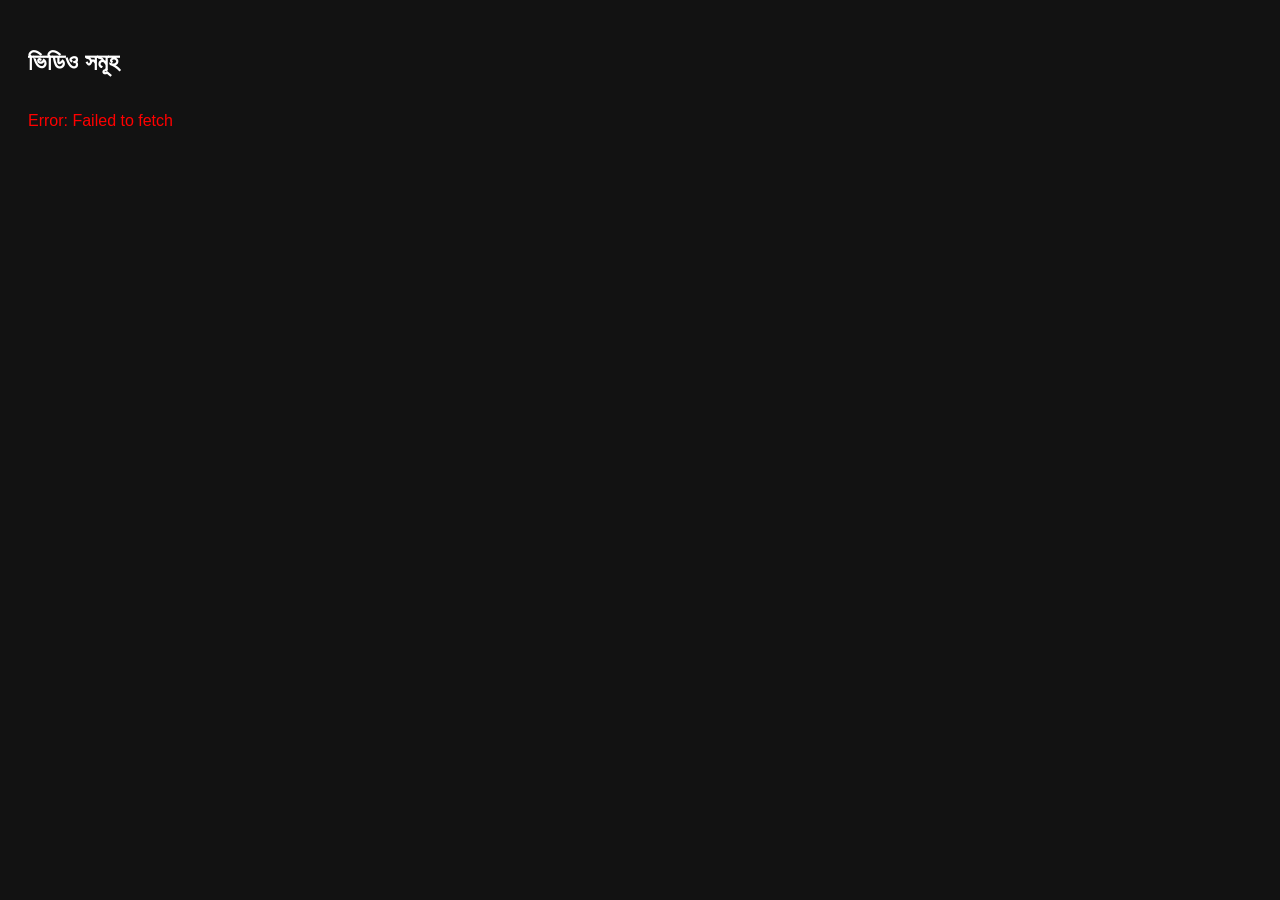
==== commit d436a553: "Update video worker URL and error handling" ====
--- a/index.html
+++ b/index.html
@@ -18,8 +18,7 @@
   <div id="video-container" class="video-grid">লোড হচ্ছে...</div>
 
   <script>
-    // আপনার আসল Worker লিংক বসানো হয়েছে
-    const WORKER_URL = "https://my-video-api.rabbipersonaluse.workers.dev";
+    const WORKER_URL = "https://" + "my-video-api.rabbipersonaluse" + ".workers.dev";
     const SECRET_TOKEN = "AmarSecretKey12345";
 
     const container = document.getElementById("video-container");
@@ -31,7 +30,7 @@
       }
     })
     .then(response => {
-      if (!response.ok) throw new Error("ভিডিও লোড করা সম্ভব হচ্ছে না!");
+      if (!response.ok) throw new Error("ভিডিও লোড করা সম্ভব হচ্ছে না! Status: " + response.status);
       return response.json();
     })
     .then(videos => {
@@ -42,8 +41,7 @@
         card.className = "video-card";
 
         card.innerHTML = `
-          <video controls preload="metadata" controlsList="nodownload">
-            <source src="${video.url}" type="video/mp4">
+          <video controls preload="metadata" controlsList="nodownload" src="${video.url}">
             আপনার ব্রাউজার ভিডিও সাপোর্ট করে না।
           </video>
           <h3>${video.title}</h3>
@@ -53,7 +51,7 @@
       });
     })
     .catch(error => {
-      container.innerHTML = `<p style="color: red;">${error.message}</p>`;
+      container.innerHTML = `<p style="color: red;">Error: ${error.message}</p>`;
     });
   </script>
 
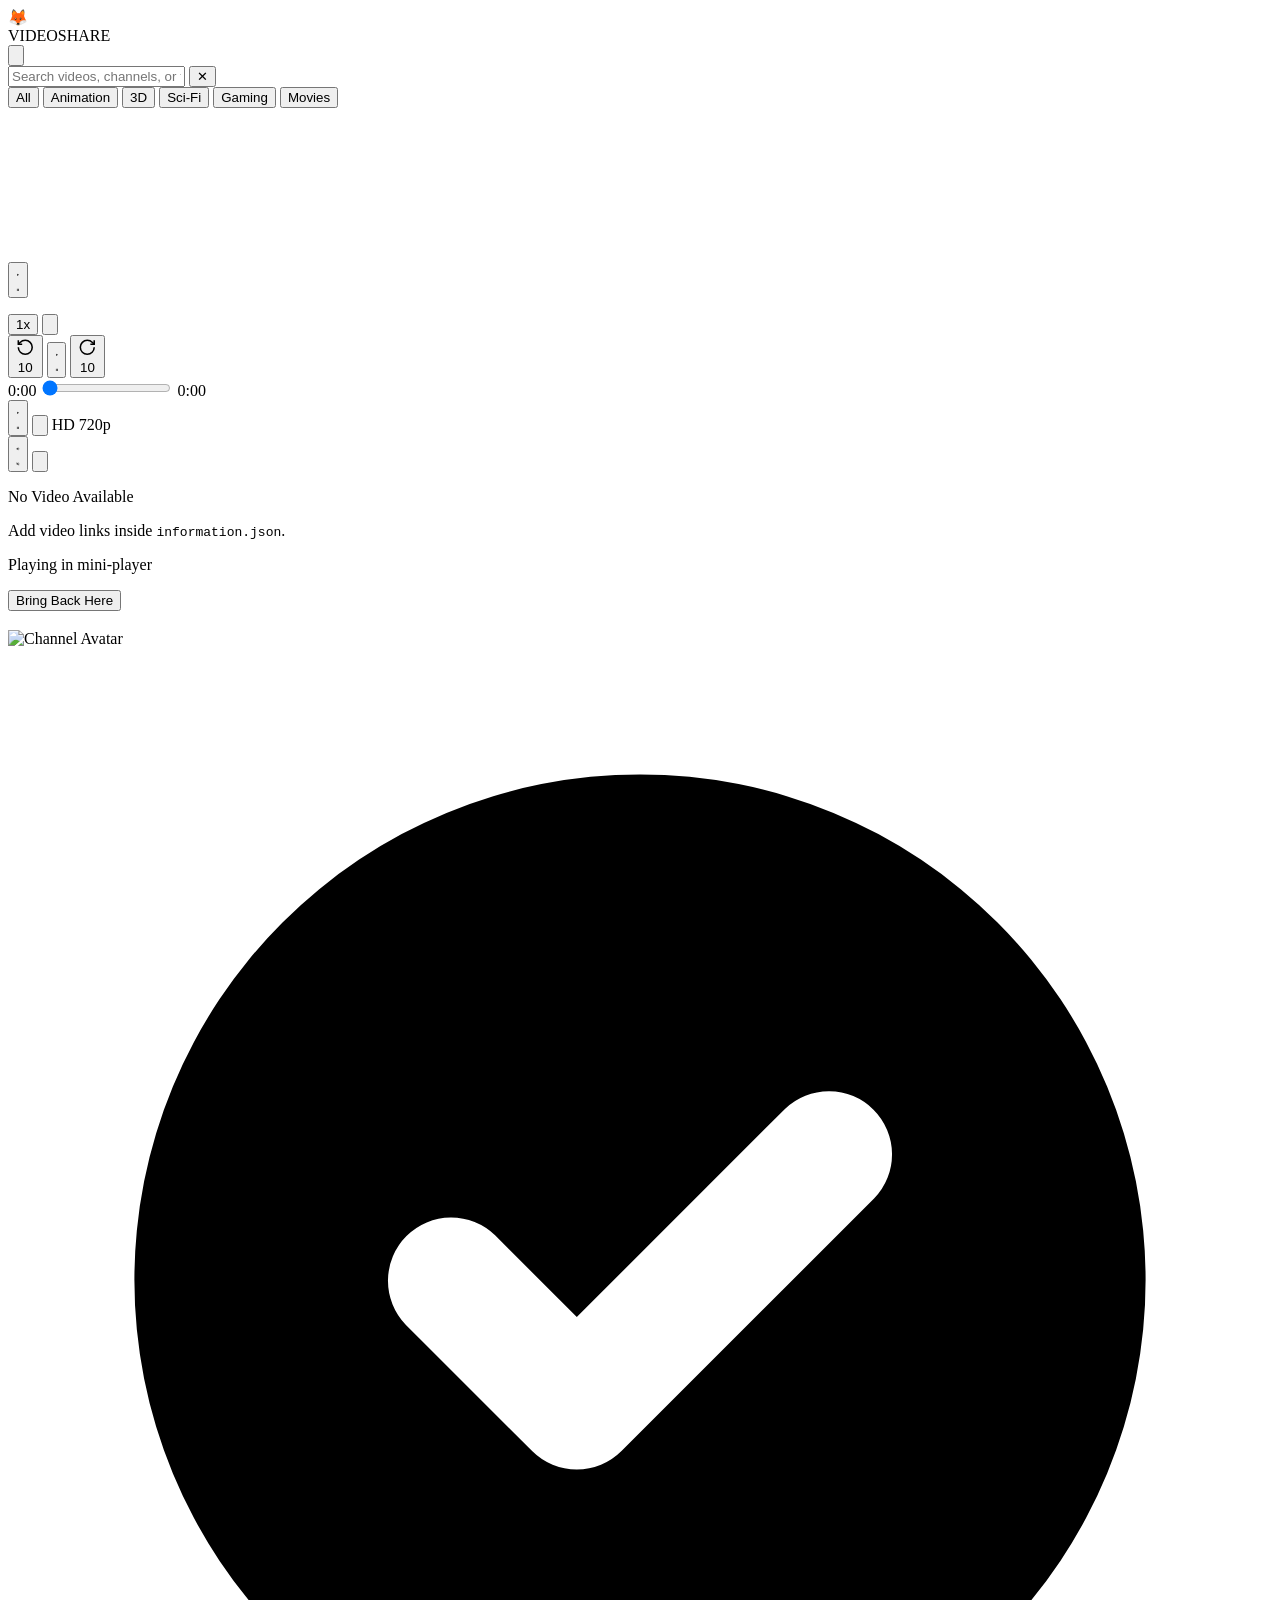
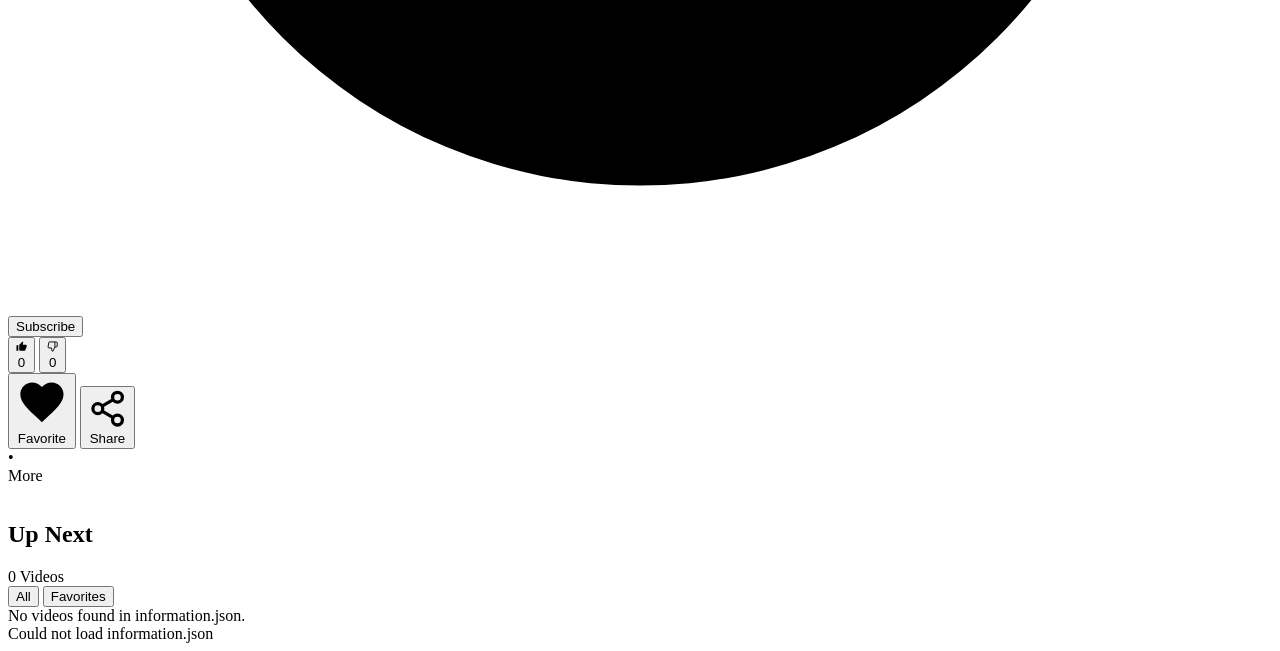
==== commit fceb921e: "Rename amikorsi.html.txt to index.html" ====
--- a/index.html
+++ b/index.html
@@ -1,59 +1,1430 @@
 <!DOCTYPE html>
-<html lang="bn">
+<html lang="en" class="dark">
 <head>
-  <meta charset="UTF-8">
-  <meta name="viewport" content="width=device-width, initial-scale=1.0">
-  <title>আমার ভিডিও গ্যালারি</title>
+  <meta charset="utf-8" />
+  <meta content="width=device-width, initial-scale=1.0, maximum-scale=1.0, user-scalable=no" name="viewport" />
+  <title>VideoShare - Watch</title>
+  <script src="https://cdn.tailwindcss.com?plugins=forms,container-queries"></script>
+  <script>
+    tailwind.config = {
+      darkMode: 'class',
+      theme: {
+        extend: {
+          colors: {
+            brand: {
+              red: '#FF334B',
+              crimson: '#E50914',
+              orange: '#FF5E3A',
+              dark: '#0D0D11',
+              card: '#16161E',
+              cardBorder: '#252533',
+              tagBg: '#1F202B'
+            }
+          },
+          fontFamily: {
+            sans: ['-apple-system', 'BlinkMacSystemFont', 'Segoe UI', 'Roboto', 'Helvetica', 'Arial', 'sans-serif']
+          }
+        }
+      }
+    }
+  </script>
   <style>
-    body { font-family: sans-serif; background: #121212; color: white; padding: 20px; }
-    .video-grid { display: grid; grid-template-columns: repeat(auto-fit, minmax(300px, 1fr)); gap: 20px; }
-    .video-card { background: #1e1e1e; padding: 15px; border-radius: 10px; }
-    video { width: 100%; border-radius: 8px; }
-    h3 { margin: 10px 0 0; font-size: 18px; }
+    html {
+      scroll-behavior: smooth;
+    }
+
+    .no-scrollbar::-webkit-scrollbar {
+      display: none;
+    }
+
+    .no-scrollbar {
+      -ms-overflow-style: none;
+      scrollbar-width: none;
+    }
+
+    .line-clamp-2 {
+      display: -webkit-box;
+      -webkit-line-clamp: 2;
+      -webkit-box-orient: vertical;
+      overflow: hidden;
+    }
+
+    .native-ad-card {
+      background: #13131A;
+      border: 1px solid rgba(37, 37, 51, 0.75);
+      border-radius: 0.75rem;
+      padding: 0.625rem;
+    }
+
+    /* YouTube-Style Smooth Floating Mini Player (Left or Right Docked) */
+    #player-box.is-floating {
+      position: fixed;
+      width: 212px;
+      height: 119px;
+      z-index: 60;
+      border-radius: 12px;
+      border: 1.5px solid rgba(255, 51, 75, 0.85);
+      box-shadow: 0 14px 34px rgba(0, 0, 0, 0.9);
+      touch-action: none;
+      cursor: grab;
+      transition: left 0.24s cubic-bezier(0.22, 1, 0.36, 1), top 0.24s cubic-bezier(0.22, 1, 0.36, 1), width 0.22s ease, height 0.22s ease, border-radius 0.22s ease;
+    }
+
+    #player-box.is-floating #full-video-controller,
+    #player-box.is-floating #mini-player-controls {
+      display: none !important;
+    }
+
+    #player-box.is-floating.is-dragging {
+      transition: none;
+      cursor: grabbing;
+    }
+
+    video::-internal-media-controls-download-button {
+      display: none;
+    }
+
+    video::-webkit-media-controls-enclosure {
+      overflow: hidden;
+    }
   </style>
 </head>
-<body>
-
-  <h2>ভিডিও সমূহ</h2>
-  <div id="video-container" class="video-grid">লোড হচ্ছে...</div>
+<body oncontextmenu="return false;" class="bg-[#0D0D11] text-slate-100 font-sans pb-10 antialiased selection:bg-brand-red selection:text-white select-none">
+
+  <!-- Top Header -->
+  <header class="sticky top-0 z-40 bg-[#0D0D11]/95 backdrop-blur-md border-b border-brand-cardBorder/60 px-3.5 py-2.5 flex items-center justify-between">
+    <div onclick="resetFilters()" class="flex items-center space-x-2 cursor-pointer">
+      <div class="w-8 h-8 rounded-full bg-gradient-to-tr from-amber-500 to-red-500 flex items-center justify-center shadow-lg shadow-red-500/20 text-lg">
+        🦊
+      </div>
+      <div class="flex items-center tracking-tight font-black text-lg">
+        <span class="text-brand-red">VIDEO</span><span class="text-white">SHARE</span>
+      </div>
+    </div>
+
+    <div class="flex items-center space-x-2.5">
+      <button onclick="toggleSearch()" aria-label="Search" class="p-2 text-gray-300 hover:text-white bg-[#181822] border border-brand-cardBorder rounded-full active:scale-95 transition" type="button">
+        <svg class="w-4 h-4" fill="none" stroke="currentColor" stroke-width="2.2" viewBox="0 0 24 24">
+          <circle cx="11" cy="11" r="8"></circle>
+          <line x1="21" x2="16.65" y1="21" y2="16.65"></line>
+        </svg>
+      </button>
+    </div>
+  </header>
+
+  <!-- Expandable Search Bar -->
+  <div id="search-bar-wrapper" class="hidden px-3.5 py-2 bg-[#121218] border-b border-brand-cardBorder">
+    <div class="relative flex items-center">
+      <input id="search-input" oninput="handleSearch(this.value)" type="text" placeholder="Search videos, channels, or tags..." class="w-full bg-[#1C1D26] text-xs text-white placeholder-gray-500 rounded-full pl-3.5 pr-8 py-2 border border-brand-cardBorder focus:border-brand-red focus:outline-none select-text" />
+      <button onclick="clearSearch()" class="absolute right-2.5 text-gray-400 hover:text-white text-xs font-bold" type="button">✕</button>
+    </div>
+  </div>
+
+  <!-- Category Filter Chips -->
+  <nav id="category-nav" aria-label="Categories" class="flex items-center space-x-2 px-3.5 py-2.5 overflow-x-auto no-scrollbar border-b border-brand-cardBorder/40 text-xs font-medium bg-[#111116]">
+    <button onclick="filterByCategory('All')" data-cat="All" class="cat-chip px-3.5 py-1.5 rounded-full bg-white text-black font-semibold whitespace-nowrap transition" type="button">All</button>
+    <button onclick="filterByCategory('Animation')" data-cat="Animation" class="cat-chip px-3.5 py-1.5 rounded-full bg-[#1C1C24] text-gray-300 whitespace-nowrap border border-brand-cardBorder transition" type="button">Animation</button>
+    <button onclick="filterByCategory('3D')" data-cat="3D" class="cat-chip px-3.5 py-1.5 rounded-full bg-[#1C1C24] text-gray-300 whitespace-nowrap border border-brand-cardBorder transition" type="button">3D</button>
+    <button onclick="filterByCategory('Sci-Fi')" data-cat="Sci-Fi" class="cat-chip px-3.5 py-1.5 rounded-full bg-[#1C1C24] text-gray-300 whitespace-nowrap border border-brand-cardBorder transition" type="button">Sci-Fi</button>
+    <button onclick="filterByCategory('Gaming')" data-cat="Gaming" class="cat-chip px-3.5 py-1.5 rounded-full bg-[#1C1C24] text-gray-300 whitespace-nowrap border border-brand-cardBorder transition" type="button">Gaming</button>
+    <button onclick="filterByCategory('Movies')" data-cat="Movies" class="cat-chip px-3.5 py-1.5 rounded-full bg-[#1C1C24] text-gray-300 whitespace-nowrap border border-brand-cardBorder transition" type="button">Movies</button>
+  </nav>
+
+  <!-- TOP BANNER AD SLOT (320x50 - Above Video Player) -->
+  <div id="top-banner-ad" class="w-full flex justify-center items-center py-2 bg-[#0A0A0E] border-b border-brand-cardBorder/40">
+    <div id="banner-320x50-slot" class="w-[320px] h-[50px] flex items-center justify-center overflow-hidden rounded"></div>
+  </div>
+
+  <!-- Main Video Player -->
+  <section id="player-sentinel" class="w-full max-w-4xl mx-auto">
+    <div id="player-slot-wrapper" class="relative w-full aspect-video bg-black overflow-hidden border-b border-brand-cardBorder/60 sm:rounded-b-xl">
+      <div id="player-box" class="w-full h-full bg-black overflow-hidden relative">
+        <video
+          id="main-video-player"
+          class="w-full h-full object-contain bg-black hidden pointer-events-none"
+          autoplay
+          playsinline
+          preload="auto"
+          controlsList="nodownload"
+          disablePictureInPicture
+          oncontextmenu="return false;">
+          Your browser does not support the HTML5 video tag.
+        </video>
+
+        <!-- Buffering Spinner -->
+        <div id="video-buffering" class="hidden absolute inset-0 z-10 flex items-center justify-center bg-black/35 pointer-events-none">
+          <div class="w-8 h-8 rounded-full border-2 border-white/25 border-t-brand-red animate-spin"></div>
+        </div>
+
+        <!-- Mini Player Controls -->
+        <div id="mini-player-controls" class="hidden absolute inset-0 z-20 flex items-center justify-center bg-black/25 pointer-events-none">
+          <button
+            onclick="handlePlayPauseClick(event)"
+            aria-label="Play or Pause"
+            class="w-10 h-10 rounded-full bg-black/75 hover:bg-brand-red text-white flex items-center justify-center border border-white/25 backdrop-blur-sm active:scale-95 transition pointer-events-auto"
+            type="button">
+            <svg class="mini-icon-play w-4 h-4 fill-current ml-0.5" viewBox="0 0 24 24">
+              <path d="M8 5v14l11-7z"></path>
+            </svg>
+            <svg class="mini-icon-pause w-4 h-4 fill-current hidden" viewBox="0 0 24 24">
+              <path d="M6 19h4V5H6v14zm8-14v14h4V5h-4z"></path>
+            </svg>
+          </button>
+        </div>
+
+        <!-- Custom Video Controller Overlay -->
+        <div id="full-video-controller" onclick="handleControllerBackdropClick(event)" class="hidden absolute inset-0 z-20 flex flex-col justify-between bg-gradient-to-b from-black/75 via-black/35 to-black/85 px-3 py-2.5 text-white">
+          <div class="flex items-center justify-between gap-2">
+            <p id="overlay-video-title" class="text-xs sm:text-sm font-semibold text-white truncate"></p>
+            <div class="flex items-center space-x-2 shrink-0">
+              <button
+                id="speed-toggle-btn"
+                onclick="cyclePlaybackSpeed(event)"
+                class="px-2 py-0.5 rounded bg-black/55 hover:bg-black/80 text-xs font-bold text-white border border-white/15 transition"
+                type="button">
+                1x
+              </button>
+              <button
+                onclick="toggleMiniModeManual(event)"
+                aria-label="Mini Player"
+                class="w-7 h-7 rounded bg-black/55 hover:bg-black/80 flex items-center justify-center border border-white/15 transition"
+                type="button">
+                <svg class="w-3.5 h-3.5 fill-current" viewBox="0 0 24 24">
+                  <path d="M19 11h-8v6h8v-6zm4 8V4.98C23 3.88 22.1 3 21 3H3c-1.1 0-2 .88-2 1.98V19c0 1.1.9 2 2 2h18c1.1 0 2-.9 2-2zm-2 .02H3V4.97h18v14.05z"></path>
+                </svg>
+              </button>
+            </div>
+          </div>
+
+          <div class="flex items-center justify-center space-x-8 sm:space-x-12 my-auto">
+            <button
+              onclick="seekBySeconds(-10, event)"
+              aria-label="Rewind 10 seconds"
+              class="flex flex-col items-center justify-center text-white/90 hover:text-white active:scale-90 transition"
+              type="button">
+              <svg class="w-6 h-6" fill="none" stroke="currentColor" stroke-width="2" viewBox="0 0 24 24">
+                <path d="M3 12a9 9 0 1 0 9-9 9.75 9.75 0 0 0-6.74 2.74L3 8"></path>
+                <path d="M3 3v5h5"></path>
+              </svg>
+              <span class="text-[9px] font-bold -mt-3.5">10</span>
+            </button>
+
+            <button
+              onclick="handlePlayPauseClick(event)"
+              aria-label="Play or Pause"
+              class="w-12 h-12 rounded-full bg-black/60 hover:bg-brand-red/90 flex items-center justify-center border border-white/20 active:scale-95 transition"
+              type="button">
+              <svg class="ctrl-icon-play w-5 h-5 fill-current ml-0.5" viewBox="0 0 24 24">
+                <path d="M8 5v14l11-7z"></path>
+              </svg>
+              <svg class="ctrl-icon-pause w-5 h-5 fill-current hidden" viewBox="0 0 24 24">
+                <path d="M6 19h4V5H6v14zm8-14v14h4V5h-4z"></path>
+              </svg>
+            </button>
+
+            <button
+              onclick="seekBySeconds(10, event)"
+              aria-label="Forward 10 seconds"
+              class="flex flex-col items-center justify-center text-white/90 hover:text-white active:scale-90 transition"
+              type="button">
+              <svg class="w-6 h-6" fill="none" stroke="currentColor" stroke-width="2" viewBox="0 0 24 24">
+                <path d="M21 12a9 9 0 1 1-9-9c2.52 0 4.93 1 6.74 2.74L21 8"></path>
+                <path d="M21 3v5h-5"></path>
+              </svg>
+              <span class="text-[9px] font-bold -mt-3.5">10</span>
+            </button>
+          </div>
+
+          <div class="space-y-1.5">
+            <div class="flex items-center space-x-2.5 text-[11px] font-mono text-gray-200">
+              <span id="current-time-label">0:00</span>
+              <input
+                id="seek-progress-bar"
+                oninput="handleSeekInput(this.value, event)"
+                onchange="handleSeekInput(this.value, event)"
+                onclick="event.stopPropagation()"
+                type="range"
+                min="0"
+                max="100"
+                step="0.1"
+                value="0"
+                class="flex-1 h-1.5 bg-white/30 rounded-lg appearance-none cursor-pointer accent-brand-red" />
+              <span id="total-duration-label">0:00</span>
+            </div>
+
+            <div class="flex items-center justify-between pt-0.5">
+              <div class="flex items-center space-x-3.5">
+                <button
+                  onclick="handlePlayPauseClick(event)"
+                  aria-label="Play or Pause"
+                  class="text-white hover:text-brand-red transition"
+                  type="button">
+                  <svg class="ctrl-icon-play w-4 h-4 fill-current" viewBox="0 0 24 24">
+                    <path d="M8 5v14l11-7z"></path>
+                  </svg>
+                  <svg class="ctrl-icon-pause w-4 h-4 fill-current hidden" viewBox="0 0 24 24">
+                    <path d="M6 19h4V5H6v14zm8-14v14h4V5h-4z"></path>
+                  </svg>
+                </button>
+
+                <button
+                  onclick="playNextVideo(event)"
+                  aria-label="Next Video"
+                  class="text-white hover:text-brand-red transition"
+                  type="button">
+                  <svg class="w-4 h-4 fill-current" viewBox="0 0 24 24">
+                    <path d="M6 18l8.5-6L6 6v12zM16 6v12h2V6h-2z"></path>
+                  </svg>
+                </button>
+
+                <span id="quality-badge" class="inline-flex items-center space-x-1 text-[11px] font-semibold text-gray-200">
+                  <span class="px-1 py-0.2 bg-white text-black font-black text-[9px] rounded-sm">HD</span>
+                  <span id="quality-label">720p</span>
+                </span>
+              </div>
+
+              <div class="flex items-center space-x-3.5">
+                <button
+                  onclick="toggleMute(event)"
+                  aria-label="Volume"
+                  class="text-white hover:text-brand-red transition"
+                  type="button">
+                  <svg id="icon-vol-on" class="w-4 h-4 fill-current" viewBox="0 0 24 24">
+                    <path d="M3 9v6h4l5 5V4L7 9H3zm13.5 3c0-1.77-1.02-3.29-2.5-4.03v8.05c1.48-.73 2.5-2.25 2.5-4.02zM14 3.23v2.06c2.89.86 5 3.54 5 6.71s-2.11 5.85-5 6.71v2.06c4.01-.91 7-4.49 7-8.77s-2.99-7.86-7-8.77z"></path>
+                  </svg>
+                  <svg id="icon-vol-off" class="w-4 h-4 fill-current hidden" viewBox="0 0 24 24">
+                    <path d="M16.5 12c0-1.77-1.02-3.29-2.5-4.03v2.21l2.45 2.45c.03-.2.05-.41.05-.63zm2.5 0c0 .94-.2 1.82-.54 2.64l1.51 1.51C20.63 14.91 21 13.5 21 12c0-4.28-2.99-7.86-7-8.77v2.06c2.89.86 5 3.54 5 6.71zM4.27 3L3 4.27 7.73 9H3v6h4l5 5v-6.73l4.25 4.25c-.67.52-1.42.93-2.25 1.18v2.06c1.38-.31 2.63-.95 3.69-1.81L19.73 21 21 19.73l-9-9L4.27 3zM12 4L9.91 6.09 12 8.18V4z"></path>
+                  </svg>
+                </button>
+
+                <button
+                  onclick="toggleFullscreen(event)"
+                  aria-label="Fullscreen"
+                  class="text-white hover:text-brand-red transition"
+                  type="button">
+                  <svg class="w-4 h-4 fill-current" viewBox="0 0 24 24">
+                    <path d="M7 14H5v5h5v-2H7v-3zm-2-4h2V7h3V5H5v5zm12 7h-3v2h5v-5h-2v3zM14 5v2h3v3h2V5h-5z"></path>
+                  </svg>
+                </button>
+              </div>
+            </div>
+          </div>
+        </div>
+
+        <div id="empty-player-placeholder" class="w-full h-full flex flex-col items-center justify-center text-center p-4 bg-[#121218]">
+          <p class="text-sm font-bold text-gray-200 mb-1">Loading Video...</p>
+          <p class="text-xs text-gray-400">Fetching stream from <code class="text-gray-200">information.json</code></p>
+        </div>
+      </div>
+
+      <!-- Docked Notice While Floating -->
+      <div id="floating-dock-notice" class="hidden w-full h-full flex flex-col items-center justify-center bg-[#121218] text-gray-400 text-xs">
+        <p class="mb-2">Playing in mini-player</p>
+        <button onclick="scrollToPlayerTop(event)" class="px-3 py-1.5 rounded-full bg-[#1F202B] text-white font-semibold border border-brand-cardBorder" type="button">
+          Bring Back Here
+        </button>
+      </div>
+    </div>
+  </section>
+
+  <!-- Video Details & Channel -->
+  <section id="video-details-section" class="max-w-4xl mx-auto px-3.5 pt-3 pb-2 hidden">
+    <div class="mb-2">
+      <h1 id="video-title" class="text-base font-bold text-white tracking-tight leading-snug"></h1>
+      <div id="video-hashtags" class="flex flex-wrap items-center gap-1.5 text-[11px] text-brand-red font-medium mt-1"></div>
+    </div>
+
+    <div class="flex items-center justify-between py-2 border-y border-brand-cardBorder/60 my-2">
+      <div class="flex items-center space-x-2.5">
+        <div class="relative w-10 h-10 rounded-full overflow-hidden ring-2 ring-brand-red/80 bg-slate-800 flex items-center justify-center font-bold text-sm text-white shrink-0">
+          <img id="channel-avatar" alt="Channel Avatar" class="w-full h-full object-cover" src="" />
+        </div>
+        <div>
+          <div class="flex items-center space-x-1">
+            <span id="channel-name" class="text-sm font-bold text-white"></span>
+            <svg class="w-3.5 h-3.5 text-brand-red fill-current shrink-0" viewBox="0 0 20 20">
+              <path clip-rule="evenodd" d="M10 18a8 8 0 100-16 8 8 0 000 16zm3.707-9.293a1 1 0 00-1.414-1.414L9 10.586 7.707 9.293a1 1 0 00-1.414 1.414l2 2a1 1 0 001.414 0l4-4z" fill-rule="evenodd"></path>
+            </svg>
+          </div>
+          <span id="channel-subs" class="text-[11px] text-gray-400"></span>
+        </div>
+      </div>
+
+      <button id="subscribe-btn" onclick="toggleSubscribe()" class="px-4 py-1.5 bg-brand-crimson hover:bg-red-600 active:scale-95 text-white text-xs font-bold rounded-full shadow-md shadow-brand-crimson/30 transition shrink-0" type="button">
+        Subscribe
+      </button>
+    </div>
+  </section>
+
+  <!-- Action Bar -->
+  <section id="video-actions-section" class="max-w-4xl mx-auto px-3.5 py-1.5 overflow-x-auto no-scrollbar hidden">
+    <div class="flex items-center space-x-2 text-xs font-semibold">
+      <div class="inline-flex items-center rounded-full bg-[#181822] border border-brand-cardBorder text-gray-200">
+        <button id="like-btn" onclick="toggleLike()" class="inline-flex items-center space-x-1.5 px-3 py-1.5 hover:text-white active:scale-95 border-r border-brand-cardBorder transition" type="button">
+          <svg id="like-icon" class="w-4 h-4 fill-white" viewBox="0 0 24 24">
+            <path d="M1 21h4V9H1v12zm22-11c0-1.1-.9-2-2-2h-6.31l.95-4.57.03-.32c0-.41-.17-.79-.44-1.06L14.17 1 7.59 7.59C7.22 7.95 7 8.45 7 9v10c0 1.1.9 2 2 2h9c.83 0 1.54-.5 1.84-1.22l3.02-7.05c.09-.23.14-.47.14-.73v-2z"></path>
+          </svg>
+          <span id="like-count" class="text-[11px] font-bold">0</span>
+        </button>
+        <button id="dislike-btn" onclick="toggleDislike()" class="inline-flex items-center px-2.5 py-1.5 hover:text-white active:scale-95 text-gray-400 transition" type="button">
+          <svg class="w-4 h-4" fill="none" stroke="currentColor" stroke-width="2" viewBox="0 0 24 24">
+            <path d="M10 15v4a3 3 0 0 0 3 3l4-9V2H5.72a2 2 0 0 0-2 1.7l-1.38 9a2 2 0 0 0 2 2.3zm7-13h2.67A2.31 2.31 0 0 1 22 4v7a2.31 2.31 0 0 1-2.33 2H17"></path>
+          </svg>
+          <span id="dislike-count" class="text-[10px] ml-1">0</span>
+        </button>
+      </div>
+
+      <button id="fav-btn" onclick="toggleFavorite()" class="inline-flex items-center space-x-1 px-3 py-1.5 rounded-full bg-[#181822] border border-brand-cardBorder text-gray-200 hover:text-pink-400 whitespace-nowrap active:scale-95 transition" type="button">
+        <svg id="fav-icon" class="w-4 h-4 text-gray-400 fill-current transition" viewBox="0 0 24 24">
+          <path d="M12 21.35l-1.45-1.32C5.4 15.36 2 12.28 2 8.5 2 5.42 4.42 3 7.5 3c1.74 0 3.41.81 4.5 2.09C13.09 3.81 14.76 3 16.5 3 19.58 3 22 5.42 22 8.5c0 3.78-3.4 6.86-8.55 11.54L12 21.35z"></path>
+        </svg>
+        <span class="text-[11px]">Favorite</span>
+      </button>
+
+      <button id="share-btn" onclick="shareCurrentVideo()" class="inline-flex items-center space-x-1.5 px-3 py-1.5 rounded-full bg-[#181822] border border-brand-cardBorder text-gray-200 hover:text-white whitespace-nowrap active:scale-95 transition" type="button">
+        <svg class="w-4 h-4" fill="none" stroke="currentColor" stroke-width="2" viewBox="0 0 24 24">
+          <circle cx="18" cy="5" r="3"></circle>
+          <circle cx="6" cy="12" r="3"></circle>
+          <circle cx="18" cy="19" r="3"></circle>
+          <line x1="8.59" y1="13.51" x2="15.42" y2="17.49"></line>
+          <line x1="15.41" y1="6.51" x2="8.59" y2="10.49"></line>
+        </svg>
+        <span class="text-[11px]">Share</span>
+      </button>
+    </div>
+  </section>
+
+  <!-- Expandable Description -->
+  <section id="video-desc-section" class="max-w-4xl mx-auto px-3.5 my-2 hidden">
+    <div onclick="toggleDescription()" class="bg-[#15151D] border border-brand-cardBorder/70 rounded-xl p-3 text-xs text-gray-300 cursor-pointer hover:border-brand-cardBorder transition">
+      <div class="flex items-center justify-between font-semibold text-white mb-1.5">
+        <div class="flex items-center space-x-2">
+          <span id="video-views"></span>
+          <span class="text-gray-500">•</span>
+          <span id="video-date" class="text-gray-400"></span>
+        </div>
+        <span id="desc-toggle-label" class="text-[11px] font-bold text-brand-red flex items-center">More</span>
+      </div>
+      <p id="video-description" class="text-gray-300 line-clamp-2 leading-relaxed"></p>
+    </div>
+  </section>
+
+  <!-- MIDDLE BANNER AD SLOT (300x250) -->
+  <div id="middle-banner-ad" class="max-w-4xl mx-auto px-3.5 my-3 flex justify-center">
+    <div id="banner-300x250-slot" class="w-[300px] h-[250px] flex items-center justify-center overflow-hidden rounded-xl bg-[#13131A] border border-brand-cardBorder/60"></div>
+  </div>
+
+  <!-- Up Next Recommendations Feed -->
+  <section class="max-w-4xl mx-auto px-3.5 pt-2">
+    <div class="flex items-center justify-between mb-2.5">
+      <div class="flex items-center space-x-2">
+        <h2 class="text-sm font-bold text-white">Up Next</h2>
+        <span id="queue-count" class="text-[10px] bg-brand-red/20 text-brand-red font-semibold px-1.5 py-0.5 rounded">0 Videos</span>
+      </div>
+    </div>
+
+    <div class="flex items-center space-x-2 pb-2.5 overflow-x-auto no-scrollbar text-xs">
+      <button onclick="setFeedFilter('all')" data-feed="all" class="feed-pill px-3 py-1 rounded-full bg-white text-black font-semibold whitespace-nowrap" type="button">All</button>
+      <button onclick="setFeedFilter('favorites')" data-feed="favorites" class="feed-pill px-3 py-1 rounded-full bg-[#1A1A24] text-gray-300 border border-brand-cardBorder whitespace-nowrap" type="button">Favorites</button>
+    </div>
+
+    <div id="recommendations-list" class="grid grid-cols-2 gap-3 mt-1"></div>
+  </section>
+
+  <!-- Toast Notification -->
+  <div id="toast" class="fixed bottom-5 left-1/2 -translate-x-1/2 z-[70] hidden bg-[#1F202B] text-white text-xs font-semibold px-4 py-2.5 rounded-full border border-brand-red/50 shadow-xl">
+    Notification
+  </div>
+
+  <!-- Social Bar & Popunder Dynamic Container -->
+  <div id="ad-scripts-container" class="hidden"></div>
 
   <script>
+    const DEFAULT_THUMB = "https://lh3.googleusercontent.com/aida-public/[base64]";
+
+    // ==========================================
+    // DATA SOURCE CONFIG (information.json + Worker)
+    // ==========================================
+    const INFO_JSON_URL = "./information.json";
+    const USE_WORKER_FIRST = false; // Worker theke age nite chaile true koro
     const WORKER_URL = "https://" + "my-video-api.rabbipersonaluse" + ".workers.dev";
     const SECRET_TOKEN = "AmarSecretKey12345";
 
-    const container = document.getElementById("video-container");
-
-    fetch(WORKER_URL, {
-      method: "GET",
-      headers: {
-        "X-Custom-Token": SECRET_TOKEN
-      }
-    })
-    .then(response => {
-      if (!response.ok) throw new Error("ভিডিও লোড করা সম্ভব হচ্ছে না! Status: " + response.status);
-      return response.json();
-    })
-    .then(videos => {
-      container.innerHTML = "";
-
-      videos.forEach(video => {
-        const card = document.createElement("div");
-        card.className = "video-card";
-
-        card.innerHTML = `
-          <video controls preload="metadata" controlsList="nodownload" src="${video.url}">
-            আপনার ব্রাউজার ভিডিও সাপোর্ট করে না।
-          </video>
-          <h3>${video.title}</h3>
+    // ==========================================
+    // ANTI-DOWNLOAD / SHORTCUT BLOCKING
+    // ==========================================
+    document.addEventListener("keydown", (e) => {
+      if (
+        (e.ctrlKey && (e.key === "s" || e.key === "S" || e.key === "u" || e.key === "U")) ||
+        (e.ctrlKey && e.shiftKey && (e.key === "i" || e.key === "I" || e.key === "j" || e.key === "J")) ||
+        e.key === "F12"
+      ) {
+        e.preventDefault();
+      }
+      if (e.code === "Space" && document.activeElement.tagName !== "INPUT" && currentVideoId) {
+        e.preventDefault();
+        togglePlayPause();
+      }
+    });
+
+    // ==========================================
+    // AD CONFIGURATION (Loaded AFTER Video)
+    // ==========================================
+    const AD_CONFIG = {
+      popunderSrc: "https://abscloud.org/1/e6025b2f6245af1cdbbac6851eb3c2b8",
+      banner320x50: {
+        key: "30c51d3b7b4e9f007e1f43dfab8ac5c0",
+        src: "https://bauval.org/22/30c51d3b7b4e9f007e1f43dfab8ac5c0",
+        width: 320,
+        height: 50
+      },
+      banner300x250: {
+        key: "6104d8b774691024892059d0fb55ac0e",
+        src: "https://bauval.org/22/6104d8b774691024892059d0fb55ac0e",
+        width: 300,
+        height: 250
+      },
+      nativeBanner: {
+        src: "https://bauval.org/21/3f70743394b4399becdcd9c770f010ac",
+        everyVideos: 4
+      },
+      socialBarSrc: "https://bauval.org/14/3ca91c9f7c933c4e4dc00b0183cff8c1",
+      popunderEverySwitches: 4
+    };
+
+    const SPEEDS = [1, 1.25, 1.5, 2];
+    let speedIdx = 0;
+
+    let videos = [];
+    let currentVideoId = null;
+    let activeCategory = "All";
+    let activeFeedFilter = "all";
+    let searchQuery = "";
+    let videoSwitchCount = 0;
+    let popunderLoadedCount = 0;
+    let isFloating = false;
+    let manualMiniMode = false;
+    let controlsVisible = false;
+    let overlayHideTimer = null;
+    let scrollRafId = null;
+    let ignoreNextScrollDock = false;
+    let isSeeking = false;
+
+    let userState = JSON.parse(localStorage.getItem("vs_user_state")) || {
+      likes: {},
+      dislikes: {},
+      favorites: {},
+      subscriptions: {}
+    };
+
+    function saveUserState() {
+      localStorage.setItem("vs_user_state", JSON.stringify(userState));
+    }
+
+    function ensureAutoplay(player) {
+      if (!player || !player.src) return;
+      const attemptPlay = player.play();
+      if (attemptPlay && typeof attemptPlay.catch === "function") {
+        attemptPlay.catch(() => {
+          const prevMuted = player.muted;
+          player.muted = true;
+          player.play().then(() => {
+            updateMuteIcons(player.muted);
+          }).catch(() => {
+            player.muted = prevMuted;
+          });
+        });
+      }
+    }
+
+    function formatShortTime(sec) {
+      if (!Number.isFinite(sec) || sec < 0) return "0:00";
+      const mins = Math.floor(sec / 60);
+      const secs = Math.floor(sec % 60);
+      return `${mins}:${String(secs).padStart(2, "0")}`;
+    }
+
+    function updateTimeAndProgress() {
+      const player = document.getElementById("main-video-player");
+      const curEl = document.getElementById("current-time-label");
+      const durEl = document.getElementById("total-duration-label");
+      const bar = document.getElementById("seek-progress-bar");
+
+      if (curEl) curEl.textContent = formatShortTime(player.currentTime);
+      if (durEl) durEl.textContent = formatShortTime(player.duration);
+
+      if (!isSeeking && bar && Number.isFinite(player.duration) && player.duration > 0) {
+        bar.value = ((player.currentTime / player.duration) * 100).toFixed(2);
+      }
+    }
+
+    function syncPlayPauseIcons() {
+      const player = document.getElementById("main-video-player");
+      const isPaused = player.paused || player.ended;
+
+      document.querySelectorAll(".mini-icon-play, .ctrl-icon-play").forEach(el => {
+        el.classList.toggle("hidden", !isPaused);
+      });
+      document.querySelectorAll(".mini-icon-pause, .ctrl-icon-pause").forEach(el => {
+        el.classList.toggle("hidden", isPaused);
+      });
+    }
+
+    function renderControllerVisibility() {
+      const miniCtrl = document.getElementById("mini-player-controls");
+      const fullCtrl = document.getElementById("full-video-controller");
+
+      if (!currentVideoId || !controlsVisible || isFloating) {
+        miniCtrl.classList.add("hidden");
+        fullCtrl.classList.add("hidden");
+        return;
+      }
+
+      miniCtrl.classList.add("hidden");
+      fullCtrl.classList.remove("hidden");
+    }
+
+    function hideControlsNow() {
+      controlsVisible = false;
+      clearTimeout(overlayHideTimer);
+      renderControllerVisibility();
+    }
+
+    function showControlsAndAutoHide(timeoutMs = 2600) {
+      if (!currentVideoId || isFloating) return;
+      controlsVisible = true;
+      renderControllerVisibility();
+      clearTimeout(overlayHideTimer);
+
+      overlayHideTimer = setTimeout(() => {
+        if (!isSeeking) {
+          hideControlsNow();
+        }
+      }, timeoutMs);
+    }
+
+    function togglePlayPause() {
+      const player = document.getElementById("main-video-player");
+      if (!currentVideoId || !player.src) return;
+
+      if (player.paused || player.ended) {
+        ensureAutoplay(player);
+      } else {
+        player.pause();
+      }
+      syncPlayPauseIcons();
+      showControlsAndAutoHide(2600);
+    }
+
+    function handlePlayPauseClick(e) {
+      if (e) e.stopPropagation();
+      if (isFloating) return;
+      togglePlayPause();
+    }
+
+    function seekBySeconds(delta, e) {
+      if (e) e.stopPropagation();
+      if (isFloating) return;
+      const player = document.getElementById("main-video-player");
+      if (!player.src) return;
+      const dur = Number.isFinite(player.duration) ? player.duration : Infinity;
+      player.currentTime = Math.min(Math.max(0, player.currentTime + delta), dur);
+      updateTimeAndProgress();
+      ensureAutoplay(player);
+      showControlsAndAutoHide();
+    }
+
+    function handleSeekInput(val, e) {
+      if (e) e.stopPropagation();
+      if (isFloating) return;
+      const player = document.getElementById("main-video-player");
+      if (!Number.isFinite(player.duration) || player.duration <= 0) return;
+      player.currentTime = (Number(val) / 100) * player.duration;
+      if (e && e.type === "input") {
+        const curEl = document.getElementById("current-time-label");
+        if (curEl) curEl.textContent = formatShortTime(player.currentTime);
+      } else {
+        updateTimeAndProgress();
+      }
+      showControlsAndAutoHide();
+    }
+
+    function cyclePlaybackSpeed(e) {
+      if (e) e.stopPropagation();
+      if (isFloating) return;
+      const player = document.getElementById("main-video-player");
+      speedIdx = (speedIdx + 1) % SPEEDS.length;
+      const nextSpeed = SPEEDS[speedIdx];
+      player.playbackRate = nextSpeed;
+      document.getElementById("speed-toggle-btn").textContent = `${nextSpeed}x`;
+      showControlsAndAutoHide();
+    }
+
+    function updateMuteIcons(muted) {
+      document.getElementById("icon-vol-on").classList.toggle("hidden", muted);
+      document.getElementById("icon-vol-off").classList.toggle("hidden", !muted);
+    }
+
+    function toggleMute(e) {
+      if (e) e.stopPropagation();
+      if (isFloating) return;
+      const player = document.getElementById("main-video-player");
+      player.muted = !player.muted;
+      updateMuteIcons(player.muted);
+      showControlsAndAutoHide();
+    }
+
+    function toggleFullscreen(e) {
+      if (e) e.stopPropagation();
+      const box = document.getElementById("player-box");
+      if (isFloating) {
+        returnMiniToTopVideo();
+        return;
+      }
+      if (!document.fullscreenElement) {
+        if (box.requestFullscreen) {
+          box.requestFullscreen().catch(() => {});
+        }
+      } else if (document.exitFullscreen) {
+        document.exitFullscreen().catch(() => {});
+      }
+      showControlsAndAutoHide();
+    }
+
+    function playNextVideo(e) {
+      if (e) e.stopPropagation();
+      if (!videos.length) return;
+      const idx = videos.findIndex(v => String(v.id) === String(currentVideoId));
+      const nextVid = videos[(idx + 1) % videos.length];
+      if (nextVid) {
+        loadVideo(nextVid.id, true);
+      }
+    }
+
+    function snapToNearestSide(left, top, boxW, boxH) {
+      const pad = 12;
+      const minTop = 64;
+      const maxLeft = Math.max(pad, window.innerWidth - boxW - pad);
+      const maxTop = Math.max(minTop, window.innerHeight - boxH - 16);
+
+      const clampedTop = Math.min(Math.max(minTop, top), maxTop);
+      const boxCenterX = left + boxW / 2;
+      const screenCenterX = window.innerWidth / 2;
+      const snappedLeft = boxCenterX < screenCenterX ? pad : maxLeft;
+
+      return { left: snappedLeft, top: clampedTop };
+    }
+
+    function getDefaultRightAboveCenterPos(playerBox) {
+      const w = playerBox.offsetWidth || 212;
+      const h = playerBox.offsetHeight || 119;
+      const rightLeft = Math.max(12, window.innerWidth - w - 12);
+
+      const slightlyAboveCenterTop = window.innerHeight * 0.38 - h / 2;
+      const minTop = 64;
+      const maxTop = Math.max(minTop, window.innerHeight - h - 16);
+      const clampedTop = Math.min(Math.max(minTop, slightlyAboveCenterTop), maxTop);
+
+      return { left: rightLeft, top: clampedTop };
+    }
+
+    function enterFloatingMode() {
+      const playerBox = document.getElementById("player-box");
+      const dockNotice = document.getElementById("floating-dock-notice");
+      const player = document.getElementById("main-video-player");
+
+      if (isFloating || !currentVideoId) return;
+      isFloating = true;
+      hideControlsNow();
+      playerBox.classList.add("is-floating");
+      dockNotice.classList.remove("hidden");
+
+      requestAnimationFrame(() => {
+        const w = playerBox.offsetWidth || 212;
+        const h = playerBox.offsetHeight || 119;
+        const pos = playerBox.dataset.positioned
+          ? snapToNearestSide(
+              parseFloat(playerBox.style.left) || 0,
+              parseFloat(playerBox.style.top) || 0,
+              w,
+              h
+            )
+          : getDefaultRightAboveCenterPos(playerBox);
+
+        playerBox.style.left = `${pos.left}px`;
+        playerBox.style.top = `${pos.top}px`;
+      });
+
+      ensureAutoplay(player);
+    }
+
+    function exitFloatingMode() {
+      const playerBox = document.getElementById("player-box");
+      const dockNotice = document.getElementById("floating-dock-notice");
+      const player = document.getElementById("main-video-player");
+
+      isFloating = false;
+      manualMiniMode = false;
+      playerBox.classList.remove("is-floating", "is-dragging");
+      playerBox.style.left = "";
+      playerBox.style.top = "";
+      dockNotice.classList.add("hidden");
+      hideControlsNow();
+      ensureAutoplay(player);
+    }
+
+    function returnMiniToTopVideo() {
+      ignoreNextScrollDock = true;
+      exitFloatingMode();
+      window.scrollTo({ top: 0, behavior: "smooth" });
+      setTimeout(() => {
+        ignoreNextScrollDock = false;
+        showControlsAndAutoHide(2600);
+      }, 550);
+    }
+
+    function toggleMiniModeManual(e) {
+      if (e) e.stopPropagation();
+      if (isFloating) {
+        returnMiniToTopVideo();
+      } else {
+        manualMiniMode = true;
+        enterFloatingMode();
+      }
+    }
+
+    function handleScrollSmoothly() {
+      if (scrollRafId) return;
+      scrollRafId = requestAnimationFrame(() => {
+        scrollRafId = null;
+        if (!currentVideoId || ignoreNextScrollDock) return;
+        const sentinel = document.getElementById("player-sentinel");
+        const rect = sentinel.getBoundingClientRect();
+
+        if (rect.bottom < 70) {
+          if (!isFloating) {
+            enterFloatingMode();
+          }
+        } else if (!manualMiniMode && isFloating) {
+          exitFloatingMode();
+        }
+      });
+    }
+
+    function setupFloatingMiniPlayer() {
+      const playerBox = document.getElementById("player-box");
+      const seekBar = document.getElementById("seek-progress-bar");
+
+      if (seekBar) {
+        seekBar.addEventListener("pointerdown", (e) => {
+          e.stopPropagation();
+          isSeeking = true;
+          clearTimeout(overlayHideTimer);
+        });
+        window.addEventListener("pointerup", () => {
+          if (isSeeking) {
+            isSeeking = false;
+            showControlsAndAutoHide(2600);
+          }
+        });
+      }
+
+      window.addEventListener("scroll", handleScrollSmoothly, { passive: true });
+      window.addEventListener("resize", () => {
+        if (!isFloating) return;
+        const pos = snapToNearestSide(
+          parseFloat(playerBox.style.left) || 0,
+          parseFloat(playerBox.style.top) || 0,
+          playerBox.offsetWidth || 212,
+          playerBox.offsetHeight || 119
+        );
+        playerBox.style.left = `${pos.left}px`;
+        playerBox.style.top = `${pos.top}px`;
+      }, { passive: true });
+
+      document.addEventListener("fullscreenchange", () => {
+        const player = document.getElementById("main-video-player");
+        ensureAutoplay(player);
+        showControlsAndAutoHide();
+      });
+
+      let dragging = false;
+      let moved = false;
+      let startX = 0;
+      let startY = 0;
+      let origLeft = 0;
+      let origTop = 0;
+
+      function onDragStart(clientX, clientY) {
+        if (!isFloating) return;
+        dragging = true;
+        moved = false;
+        startX = clientX;
+        startY = clientY;
+        const rect = playerBox.getBoundingClientRect();
+        origLeft = rect.left;
+        origTop = rect.top;
+        playerBox.classList.add("is-dragging");
+      }
+
+      function onDragMove(clientX, clientY) {
+        if (!dragging || !isFloating) return;
+        const dx = clientX - startX;
+        const dy = clientY - startY;
+        if (Math.abs(dx) > 5 || Math.abs(dy) > 5) {
+          moved = true;
+        }
+        const maxLeft = Math.max(12, window.innerWidth - playerBox.offsetWidth - 12);
+        const maxTop = Math.max(64, window.innerHeight - playerBox.offsetHeight - 16);
+        const nextLeft = Math.min(Math.max(12, origLeft + dx), maxLeft);
+        const nextTop = Math.min(Math.max(64, origTop + dy), maxTop);
+
+        playerBox.style.left = `${nextLeft}px`;
+        playerBox.style.top = `${nextTop}px`;
+        playerBox.dataset.positioned = "1";
+      }
+
+      function onDragEnd() {
+        if (!dragging) return;
+        dragging = false;
+        playerBox.classList.remove("is-dragging");
+
+        if (isFloating && playerBox.dataset.positioned) {
+          const snapped = snapToNearestSide(
+            parseFloat(playerBox.style.left) || 0,
+            parseFloat(playerBox.style.top) || 0,
+            playerBox.offsetWidth || 212,
+            playerBox.offsetHeight || 119
+          );
+          playerBox.style.left = `${snapped.left}px`;
+          playerBox.style.top = `${snapped.top}px`;
+        }
+
+        if (moved) {
+          setTimeout(() => { moved = false; }, 70);
+        }
+      }
+
+      playerBox.addEventListener("touchstart", (e) => {
+        const t = e.touches[0];
+        onDragStart(t.clientX, t.clientY);
+      }, { passive: true });
+
+      window.addEventListener("touchmove", (e) => {
+        if (!dragging) return;
+        const t = e.touches[0];
+        onDragMove(t.clientX, t.clientY);
+      }, { passive: true });
+
+      window.addEventListener("touchend", onDragEnd);
+
+      playerBox.addEventListener("mousedown", (e) => {
+        onDragStart(e.clientX, e.clientY);
+      });
+
+      window.addEventListener("mousemove", (e) => {
+        if (!dragging) return;
+        onDragMove(e.clientX, e.clientY);
+      });
+
+      window.addEventListener("mouseup", onDragEnd);
+
+      playerBox.addEventListener("click", (e) => {
+        if (moved) {
+          e.stopPropagation();
+          return;
+        }
+        if (isFloating) {
+          e.stopPropagation();
+          returnMiniToTopVideo();
+          return;
+        }
+        if (controlsVisible) {
+          hideControlsNow();
+        } else {
+          showControlsAndAutoHide(2600);
+        }
+      }, true);
+    }
+
+    function scrollToPlayerTop(e) {
+      if (e) e.stopPropagation();
+      returnMiniToTopVideo();
+    }
+
+    function handleControllerBackdropClick(e) {
+      if (e.target === e.currentTarget) {
+        hideControlsNow();
+      }
+    }
+
+    function injectIframeBanner(containerId, config) {
+      return new Promise((resolve) => {
+        const container = document.getElementById(containerId);
+        if (!container || !config) return resolve();
+
+        container.innerHTML = "";
+
+        window.atOptions = {
+          key: config.key,
+          format: "iframe",
+          height: config.height,
+          width: config.width,
+          params: {}
+        };
+
+        const adScript = document.createElement("script");
+        adScript.type = "text/javascript";
+        adScript.src = config.src;
+        adScript.async = true;
+
+        adScript.onload = () => setTimeout(resolve, 300);
+        adScript.onerror = () => setTimeout(resolve, 300);
+
+        container.appendChild(adScript);
+      });
+    }
+
+    async function initAdsAfterVideo() {
+      await injectIframeBanner("banner-320x50-slot", AD_CONFIG.banner320x50);
+      await injectIframeBanner("banner-300x250-slot", AD_CONFIG.banner300x250);
+      initSocialBarRandomly();
+    }
+
+    function initSocialBarRandomly() {
+      const alreadyShownThisSession = sessionStorage.getItem("vs_social_bar_loaded");
+      if (alreadyShownThisSession) return;
+
+      const shouldLoad = Math.random() < 0.6;
+      if (!shouldLoad) return;
+
+      const randomDelay = Math.floor(Math.random() * 5000) + 3000;
+      setTimeout(() => {
+        const holder = document.getElementById("ad-scripts-container");
+        if (!holder) return;
+
+        const s = document.createElement("script");
+        s.src = AD_CONFIG.socialBarSrc;
+        s.setAttribute("data-cfasync", "false");
+        s.async = true;
+        holder.appendChild(s);
+
+        sessionStorage.setItem("vs_social_bar_loaded", "1");
+      }, randomDelay);
+    }
+
+    function handlePopunderOnVideoSwitch() {
+      videoSwitchCount += 1;
+
+      if (videoSwitchCount % AD_CONFIG.popunderEverySwitches === 0 && popunderLoadedCount < 2) {
+        popunderLoadedCount += 1;
+        const holder = document.getElementById("ad-scripts-container");
+        if (!holder) return;
+
+        const popScript = document.createElement("script");
+        popScript.src = `${AD_CONFIG.popunderSrc}?v=${Date.now()}_${popunderLoadedCount}`;
+        popScript.setAttribute("data-cfasync", "false");
+        popScript.async = true;
+        holder.appendChild(popScript);
+      }
+    }
+
+    function createNativeBannerCard(index) {
+      const wrapper = document.createElement("div");
+      wrapper.className = "col-span-2 native-ad-card flex flex-col items-center justify-center";
+
+      const label = document.createElement("span");
+      label.className = "w-full text-left text-[10px] uppercase tracking-wider text-gray-500 mb-1.5 font-semibold";
+      label.textContent = "Sponsored";
+
+      const adContainer = document.createElement("div");
+      adContainer.id = `native-banner-slot-${index}`;
+      adContainer.className = "w-full min-h-[70px] flex items-center justify-center";
+
+      const script = document.createElement("script");
+      script.async = true;
+      script.setAttribute("data-cfasync", "false");
+      script.src = AD_CONFIG.nativeBanner.src;
+
+      wrapper.appendChild(label);
+      wrapper.appendChild(adContainer);
+      wrapper.appendChild(script);
+
+      return wrapper;
+    }
+
+    function getVideoSource(vid) {
+      return (vid && (vid.videoUrl || vid.url)) || "";
+    }
+
+    function updateShareUrlParam(id) {
+      if (!id) return;
+      const url = new URL(window.location.href);
+      url.searchParams.set("v", id);
+      window.history.replaceState({}, "", url.toString());
+    }
+
+    function shareCurrentVideo() {
+      if (!currentVideoId) return;
+      const vid = videos.find(v => String(v.id) === String(currentVideoId));
+      const shareUrl = `${window.location.origin}${window.location.pathname}?v=${encodeURIComponent(currentVideoId)}`;
+
+      if (navigator.share) {
+        navigator.share({
+          title: vid ? vid.title : "Watch Video",
+          url: shareUrl
+        }).catch(() => {});
+      } else if (navigator.clipboard) {
+        navigator.clipboard.writeText(shareUrl).then(() => {
+          showToast("Video share link copied!");
+        }).catch(() => {
+          showToast(shareUrl);
+        });
+      } else {
+        showToast("Share link ready in address bar");
+      }
+    }
+
+    function loadVideo(id, isUserSwitch = false) {
+      const player = document.getElementById("main-video-player");
+      const placeholder = document.getElementById("empty-player-placeholder");
+      const detailsSec = document.getElementById("video-details-section");
+      const actionsSec = document.getElementById("video-actions-section");
+      const descSec = document.getElementById("video-desc-section");
+
+      const vid = videos.find(v => String(v.id) === String(id)) || videos[0];
+      const streamUrl = getVideoSource(vid);
+
+      if (!vid || !streamUrl) {
+        currentVideoId = null;
+        player.pause();
+        player.removeAttribute("src");
+        player.load();
+        player.classList.add("hidden");
+        hideControlsNow();
+        placeholder.innerHTML = `
+          <p class="text-sm font-bold text-gray-200 mb-1">No Video Available</p>
+          <p class="text-xs text-gray-400">Add video links inside <code class="text-gray-200">information.json</code>.</p>
         `;
-
-        container.appendChild(card);
+        placeholder.classList.remove("hidden");
+        detailsSec.classList.add("hidden");
+        actionsSec.classList.add("hidden");
+        descSec.classList.add("hidden");
+        renderRecommendations();
+        return;
+      }
+
+      if (isUserSwitch) {
+        handlePopunderOnVideoSwitch();
+      }
+
+      currentVideoId = vid.id;
+      updateShareUrlParam(vid.id);
+
+      player.classList.remove("hidden");
+      placeholder.classList.add("hidden");
+      detailsSec.classList.remove("hidden");
+      actionsSec.classList.remove("hidden");
+      descSec.classList.remove("hidden");
+      hideControlsNow();
+
+      player.poster = vid.thumbnail || DEFAULT_THUMB;
+      player.src = streamUrl;
+      player.playbackRate = SPEEDS[speedIdx];
+      player.load();
+      ensureAutoplay(player);
+      syncPlayPauseIcons();
+      updateTimeAndProgress();
+
+      const titleText = vid.title || "Untitled Video";
+      document.getElementById("video-title").textContent = titleText;
+      document.getElementById("overlay-video-title").textContent = titleText;
+      document.getElementById("quality-label").textContent = vid.quality || vid.duration || "720p";
+      document.getElementById("channel-name").textContent = vid.creator || "My Channel";
+      document.getElementById("channel-subs").textContent = vid.subs || "Creator";
+      document.getElementById("channel-avatar").src = vid.thumbnail || DEFAULT_THUMB;
+      document.getElementById("video-views").textContent = `${vid.views || "0"} views`;
+      document.getElementById("video-date").textContent = vid.date || "";
+      document.getElementById("video-description").textContent = vid.description || "";
+
+      const tagsContainer = document.getElementById("video-hashtags");
+      tagsContainer.innerHTML = (vid.hashtags || []).map(tag => `<span>${tag}</span>`).join("");
+
+      updateInteractionUI();
+      renderRecommendations();
+      if (isUserSwitch) {
+        window.scrollTo({ top: 0, behavior: "smooth" });
+      }
+    }
+
+    const mainVideoEl = document.getElementById("main-video-player");
+    mainVideoEl.addEventListener("loadedmetadata", updateTimeAndProgress);
+    mainVideoEl.addEventListener("timeupdate", updateTimeAndProgress);
+    mainVideoEl.addEventListener("play", syncPlayPauseIcons);
+    mainVideoEl.addEventListener("pause", syncPlayPauseIcons);
+    mainVideoEl.addEventListener("ended", () => playNextVideo(null));
+    mainVideoEl.addEventListener("waiting", () => {
+      document.getElementById("video-buffering").classList.remove("hidden");
+    });
+    mainVideoEl.addEventListener("canplay", () => {
+      document.getElementById("video-buffering").classList.add("hidden");
+      if (mainVideoEl.paused && currentVideoId) {
+        ensureAutoplay(mainVideoEl);
+      }
+    });
+    mainVideoEl.addEventListener("playing", () => {
+      document.getElementById("video-buffering").classList.add("hidden");
+      syncPlayPauseIcons();
+    });
+    mainVideoEl.addEventListener("error", () => {
+      document.getElementById("video-buffering").classList.add("hidden");
+      showToast("Video link could not play");
+    });
+
+    function updateInteractionUI() {
+      const vid = videos.find(v => String(v.id) === String(currentVideoId));
+      if (!vid) return;
+
+      const isLiked = !!userState.likes[vid.id];
+      const isDisliked = !!userState.dislikes[vid.id];
+      const isFav = !!userState.favorites[vid.id];
+      const isSub = !!userState.subscriptions[vid.creator];
+
+      const baseLikes = Number(vid.likes) || 0;
+      const baseDislikes = Number(vid.dislikes) || 0;
+
+      document.getElementById("like-count").textContent = (baseLikes + (isLiked ? 1 : 0)).toLocaleString();
+      document.getElementById("dislike-count").textContent = (baseDislikes + (isDisliked ? 1 : 0)).toLocaleString();
+
+      document.getElementById("like-icon").classList.toggle("fill-brand-red", isLiked);
+      document.getElementById("like-icon").classList.toggle("fill-white", !isLiked);
+
+      const favIcon = document.getElementById("fav-icon");
+      favIcon.classList.toggle("text-pink-500", isFav);
+      favIcon.classList.toggle("text-gray-400", !isFav);
+
+      const subBtn = document.getElementById("subscribe-btn");
+      if (isSub) {
+        subBtn.textContent = "Subscribed";
+        subBtn.className = "px-4 py-1.5 bg-[#252533] text-gray-200 text-xs font-bold rounded-full transition shrink-0";
+      } else {
+        subBtn.textContent = "Subscribe";
+        subBtn.className = "px-4 py-1.5 bg-brand-crimson hover:bg-red-600 text-white text-xs font-bold rounded-full shadow-md shadow-brand-crimson/30 transition shrink-0";
+      }
+    }
+
+    function toggleLike() {
+      if (!currentVideoId) return;
+      userState.likes[currentVideoId] = !userState.likes[currentVideoId];
+      if (userState.likes[currentVideoId]) userState.dislikes[currentVideoId] = false;
+      saveUserState();
+      updateInteractionUI();
+    }
+
+    function toggleDislike() {
+      if (!currentVideoId) return;
+      userState.dislikes[currentVideoId] = !userState.dislikes[currentVideoId];
+      if (userState.dislikes[currentVideoId]) userState.likes[currentVideoId] = false;
+      saveUserState();
+      updateInteractionUI();
+    }
+
+    function toggleFavorite() {
+      if (!currentVideoId) return;
+      userState.favorites[currentVideoId] = !userState.favorites[currentVideoId];
+      saveUserState();
+      updateInteractionUI();
+      renderRecommendations();
+      showToast(userState.favorites[currentVideoId] ? "Added to Favorites" : "Removed from Favorites");
+    }
+
+    function toggleSubscribe() {
+      const vid = videos.find(v => String(v.id) === String(currentVideoId));
+      if (!vid) return;
+      userState.subscriptions[vid.creator] = !userState.subscriptions[vid.creator];
+      saveUserState();
+      updateInteractionUI();
+      showToast(userState.subscriptions[vid.creator] ? `Subscribed to ${vid.creator}` : "Unsubscribed");
+    }
+
+    function toggleDescription() {
+      const desc = document.getElementById("video-description");
+      const label = document.getElementById("desc-toggle-label");
+      const isClamped = desc.classList.contains("line-clamp-2");
+      desc.classList.toggle("line-clamp-2", !isClamped);
+      label.textContent = isClamped ? "Show less" : "More";
+    }
+
+    function renderRecommendations() {
+      const list = document.getElementById("recommendations-list");
+      const filtered = videos.filter(v => {
+        const matchesCat = activeCategory === "All" || v.category === activeCategory;
+        const matchesFeed =
+          activeFeedFilter === "all" ||
+          (activeFeedFilter === "favorites" && userState.favorites[v.id]);
+        const matchesSearch =
+          !searchQuery ||
+          (v.title || "").toLowerCase().includes(searchQuery) ||
+          (v.creator || "").toLowerCase().includes(searchQuery) ||
+          (v.hashtags || []).some(t => t.toLowerCase().includes(searchQuery));
+        return matchesCat && matchesFeed && matchesSearch;
       });
-    })
-    .catch(error => {
-      container.innerHTML = `<p style="color: red;">Error: ${error.message}</p>`;
-    });
+
+      document.getElementById("queue-count").textContent = `${filtered.length} Video${filtered.length === 1 ? "" : "s"}`;
+
+      if (filtered.length === 0) {
+        list.innerHTML = `<div class="col-span-2 text-center py-8 text-xs text-gray-400 bg-[#13131A] rounded-xl border border-brand-cardBorder/60">No videos found in information.json.</div>`;
+        return;
+      }
+
+      list.innerHTML = "";
+      let nativeCount = 0;
+
+      filtered.forEach((v, idx) => {
+        const isPlaying = String(v.id) === String(currentVideoId);
+        const article = document.createElement("article");
+        article.onclick = () => loadVideo(v.id, true);
+        article.className = `flex flex-col bg-[#13131A] p-2 rounded-xl border ${isPlaying ? "border-brand-red" : "border-brand-cardBorder/60"} hover:border-brand-red/50 transition cursor-pointer`;
+
+        article.innerHTML = `
+          <div class="relative w-full aspect-video rounded-lg overflow-hidden bg-slate-800 mb-2">
+            <img alt="${v.title}" class="w-full h-full object-cover" src="${v.thumbnail || DEFAULT_THUMB}" />
+            ${isPlaying ? '<span class="absolute top-1 left-1 bg-brand-red text-white font-bold text-[9px] px-1.5 py-0.5 rounded">PLAYING</span>' : '<span class="absolute top-1 left-1 bg-black/75 text-white font-bold text-[9px] px-1 rounded">VIDEO</span>'}
+            <span class="absolute bottom-1 right-1 bg-black/80 text-white text-[10px] font-mono px-1 rounded">${v.duration || "HD"}</span>
+          </div>
+          <div class="flex flex-col justify-between min-w-0 flex-1">
+            <div>
+              <h3 class="text-xs font-semibold text-white leading-tight line-clamp-2">${v.title}</h3>
+              <p class="text-[11px] text-gray-400 mt-1 truncate">${v.creator || "My Channel"}</p>
+            </div>
+            <span class="text-[10px] text-gray-500 mt-1.5 truncate">${v.views || "0"} views • ${v.date || ""}</span>
+          </div>
+        `;
+
+        list.appendChild(article);
+
+        if ((idx + 1) % AD_CONFIG.nativeBanner.everyVideos === 0) {
+          nativeCount += 1;
+          list.appendChild(createNativeBannerCard(nativeCount));
+        }
+      });
+    }
+
+    function filterByCategory(cat) {
+      activeCategory = cat;
+      document.querySelectorAll(".cat-chip").forEach(btn => {
+        if (btn.dataset.cat === cat) {
+          btn.className = "cat-chip px-3.5 py-1.5 rounded-full bg-white text-black font-semibold whitespace-nowrap transition";
+        } else {
+          btn.className = "cat-chip px-3 py-1.5 rounded-full bg-[#1C1C24] text-gray-300 whitespace-nowrap border border-brand-cardBorder transition";
+        }
+      });
+      renderRecommendations();
+    }
+
+    function setFeedFilter(filter) {
+      activeFeedFilter = filter;
+      document.querySelectorAll(".feed-pill").forEach(btn => {
+        if (btn.dataset.feed === filter) {
+          btn.className = "feed-pill px-3 py-1 rounded-full bg-white text-black font-semibold whitespace-nowrap";
+        } else {
+          btn.className = "feed-pill px-3 py-1 rounded-full bg-[#1A1A24] text-gray-300 border border-brand-cardBorder whitespace-nowrap";
+        }
+      });
+      renderRecommendations();
+    }
+
+    function toggleSearch() {
+      const bar = document.getElementById("search-bar-wrapper");
+      bar.classList.toggle("hidden");
+      if (!bar.classList.contains("hidden")) {
+        document.getElementById("search-input").focus();
+      }
+    }
+
+    function handleSearch(val) {
+      searchQuery = val.trim().toLowerCase();
+      renderRecommendations();
+    }
+
+    function clearSearch() {
+      document.getElementById("search-input").value = "";
+      searchQuery = "";
+      document.getElementById("search-bar-wrapper").classList.add("hidden");
+      renderRecommendations();
+    }
+
+    function resetFilters() {
+      filterByCategory("All");
+      setFeedFilter("all");
+      clearSearch();
+    }
+
+    function showToast(msg) {
+      const toast = document.getElementById("toast");
+      toast.textContent = msg;
+      toast.classList.remove("hidden");
+      clearTimeout(window._toastTimer);
+      window._toastTimer = setTimeout(() => toast.classList.add("hidden"), 2400);
+    }
+
+    async function fetchFromWorker() {
+      const res = await fetch(WORKER_URL, {
+        method: "GET",
+        headers: {
+          "X-Custom-Token": SECRET_TOKEN
+        }
+      });
+      if (!res.ok) throw new Error("Worker HTTP " + res.status);
+      const data = await res.json();
+      return Array.isArray(data) ? data : [];
+    }
+
+    async function fetchFromInfoJson() {
+      const res = await fetch(INFO_JSON_URL, { cache: "no-store" });
+      if (!res.ok) throw new Error("information.json HTTP " + res.status);
+      const data = await res.json();
+      return Array.isArray(data) ? data : [];
+    }
+
+    async function loadVideoCatalog() {
+      if (USE_WORKER_FIRST) {
+        try {
+          const workerList = await fetchFromWorker();
+          if (workerList.length > 0) return workerList;
+        } catch (err) {
+          console.warn("Worker fetch failed, falling back to information.json:", err);
+        }
+      }
+      return await fetchFromInfoJson();
+    }
+
+    // ==========================================
+    // PRIORITY INIT: LOAD VIDEO FIRST, ADS AFTER
+    // ==========================================
+    async function initVideos() {
+      setupFloatingMiniPlayer();
+
+      try {
+        videos = await loadVideoCatalog();
+      } catch (err) {
+        console.error("Failed to load video data:", err);
+        videos = [];
+        showToast("Could not load information.json");
+      }
+
+      const params = new URLSearchParams(window.location.search);
+      const sharedId = params.get("v");
+      const initialId = sharedId || (videos.length > 0 ? videos[0].id : null);
+
+      loadVideo(initialId, false);
+
+      setTimeout(() => {
+        initAdsAfterVideo();
+      }, 600);
+    }
+
+    initVideos();
   </script>
-
 </body>
 </html>
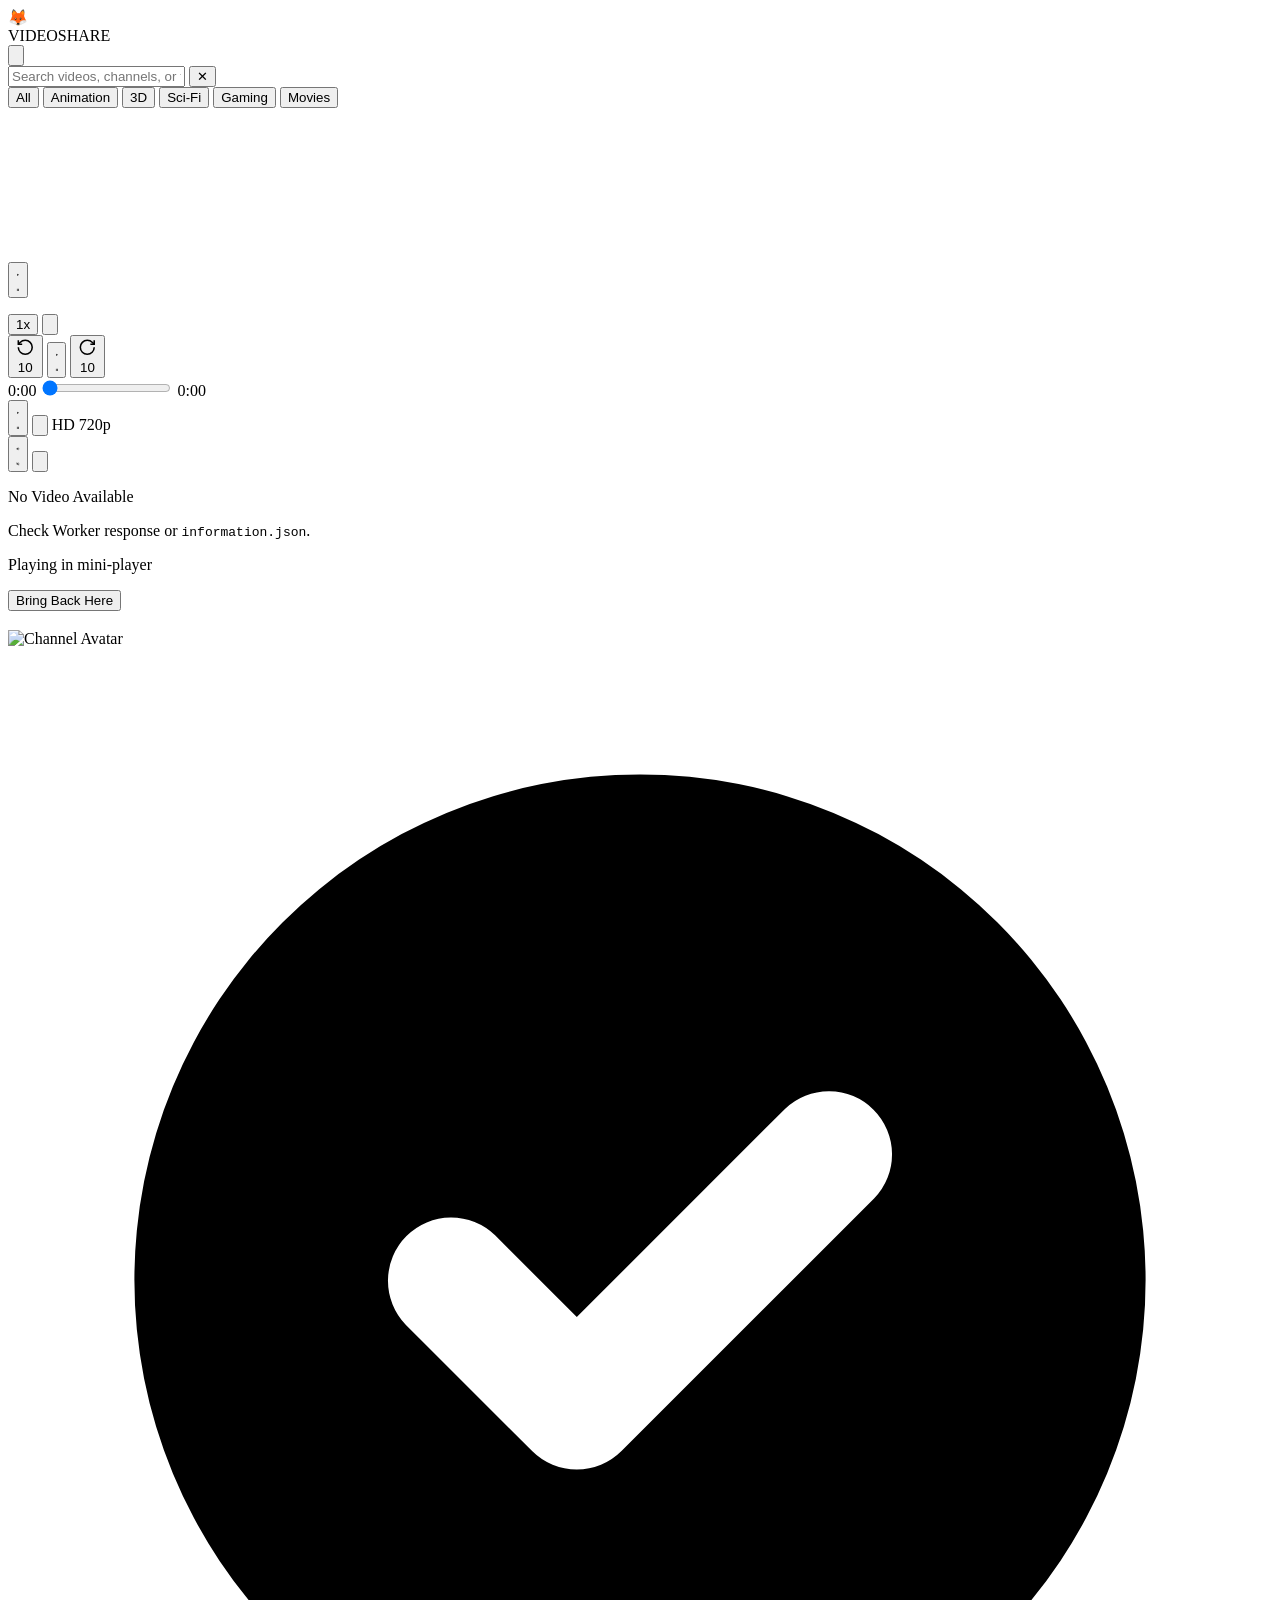
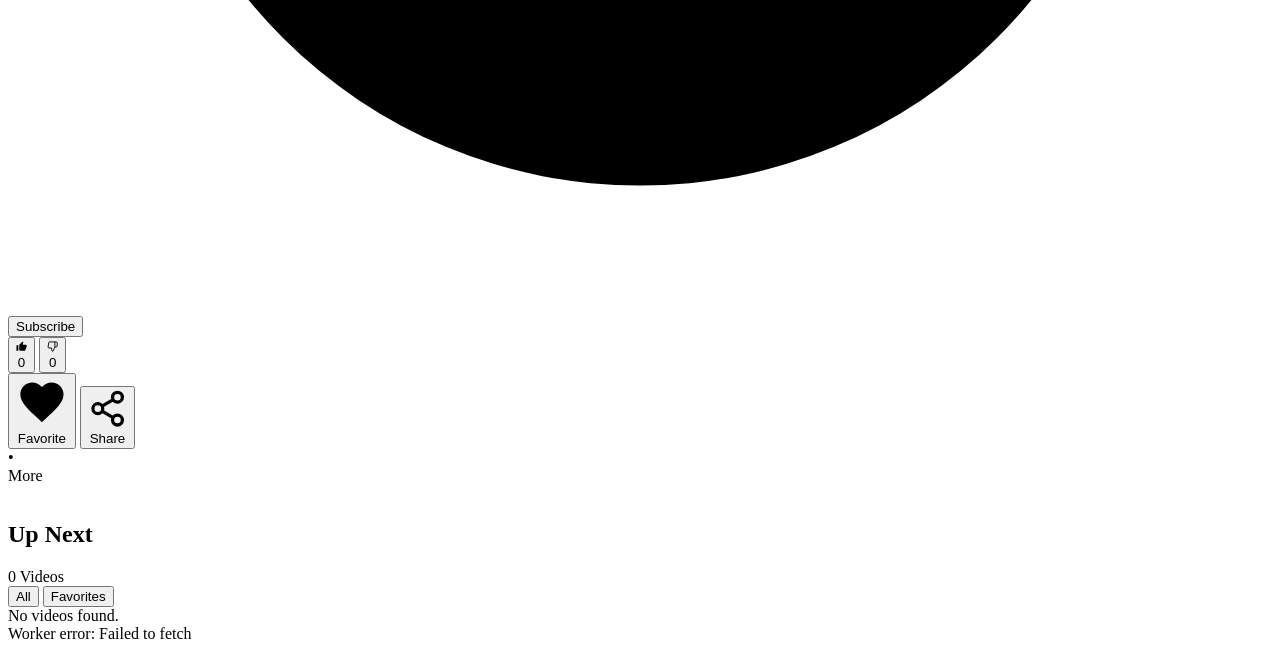
==== commit 17b24619: "Rename index1.html.txt to index.html" ====
--- a/index.html
+++ b/index.html
@@ -156,7 +156,7 @@
           <div class="w-8 h-8 rounded-full border-2 border-white/25 border-t-brand-red animate-spin"></div>
         </div>
 
-        <!-- Mini Player Controls -->
+        <!-- Mini Player Controls (Always hidden in floating mode) -->
         <div id="mini-player-controls" class="hidden absolute inset-0 z-20 flex items-center justify-center bg-black/25 pointer-events-none">
           <button
             onclick="handlePlayPauseClick(event)"
@@ -172,7 +172,7 @@
           </button>
         </div>
 
-        <!-- Custom Video Controller Overlay -->
+        <!-- Custom Video Controller Overlay (Hidden when floating or idle) -->
         <div id="full-video-controller" onclick="handleControllerBackdropClick(event)" class="hidden absolute inset-0 z-20 flex flex-col justify-between bg-gradient-to-b from-black/75 via-black/35 to-black/85 px-3 py-2.5 text-white">
           <div class="flex items-center justify-between gap-2">
             <p id="overlay-video-title" class="text-xs sm:text-sm font-semibold text-white truncate"></p>
@@ -313,7 +313,7 @@
 
         <div id="empty-player-placeholder" class="w-full h-full flex flex-col items-center justify-center text-center p-4 bg-[#121218]">
           <p class="text-sm font-bold text-gray-200 mb-1">Loading Video...</p>
-          <p class="text-xs text-gray-400">Fetching stream from <code class="text-gray-200">information.json</code></p>
+          <p class="text-xs text-gray-400">Merging Worker &amp; <code class="text-gray-200">information.json</code></p>
         </div>
       </div>
 
@@ -356,7 +356,7 @@
     </div>
   </section>
 
-  <!-- Action Bar -->
+  <!-- Action Bar (Like / Dislike / Favorite / Share) -->
   <section id="video-actions-section" class="max-w-4xl mx-auto px-3.5 py-1.5 overflow-x-auto no-scrollbar hidden">
     <div class="flex items-center space-x-2 text-xs font-semibold">
       <div class="inline-flex items-center rounded-full bg-[#181822] border border-brand-cardBorder text-gray-200">
@@ -414,7 +414,7 @@
     <div id="banner-300x250-slot" class="w-[300px] h-[250px] flex items-center justify-center overflow-hidden rounded-xl bg-[#13131A] border border-brand-cardBorder/60"></div>
   </div>
 
-  <!-- Up Next Recommendations Feed -->
+  <!-- Up Next Recommendations Feed (2 Videos Per Row) -->
   <section class="max-w-4xl mx-auto px-3.5 pt-2">
     <div class="flex items-center justify-between mb-2.5">
       <div class="flex items-center space-x-2">
@@ -443,10 +443,9 @@
     const DEFAULT_THUMB = "https://lh3.googleusercontent.com/aida-public/[base64]";
 
     // ==========================================
-    // DATA SOURCE CONFIG (information.json + Worker)
+    // HYBRID SOURCE CONFIG (Worker + information.json)
     // ==========================================
     const INFO_JSON_URL = "./information.json";
-    const USE_WORKER_FIRST = false; // Worker theke age nite chaile true koro
     const WORKER_URL = "https://" + "my-video-api.rabbipersonaluse" + ".workers.dev";
     const SECRET_TOKEN = "AmarSecretKey12345";
 
@@ -1054,7 +1053,7 @@
     }
 
     function getVideoSource(vid) {
-      return (vid && (vid.videoUrl || vid.url)) || "";
+      return (vid && (vid.url || vid.videoUrl)) || "";
     }
 
     function updateShareUrlParam(id) {
@@ -1104,7 +1103,7 @@
         hideControlsNow();
         placeholder.innerHTML = `
           <p class="text-sm font-bold text-gray-200 mb-1">No Video Available</p>
-          <p class="text-xs text-gray-400">Add video links inside <code class="text-gray-200">information.json</code>.</p>
+          <p class="text-xs text-gray-400">Check Worker response or <code class="text-gray-200">information.json</code>.</p>
         `;
         placeholder.classList.remove("hidden");
         detailsSec.classList.add("hidden");
@@ -1273,7 +1272,7 @@
       document.getElementById("queue-count").textContent = `${filtered.length} Video${filtered.length === 1 ? "" : "s"}`;
 
       if (filtered.length === 0) {
-        list.innerHTML = `<div class="col-span-2 text-center py-8 text-xs text-gray-400 bg-[#13131A] rounded-xl border border-brand-cardBorder/60">No videos found in information.json.</div>`;
+        list.innerHTML = `<div class="col-span-2 text-center py-8 text-xs text-gray-400 bg-[#13131A] rounded-xl border border-brand-cardBorder/60">No videos found.</div>`;
         return;
       }
 
@@ -1381,22 +1380,52 @@
     }
 
     async function fetchFromInfoJson() {
-      const res = await fetch(INFO_JSON_URL, { cache: "no-store" });
-      if (!res.ok) throw new Error("information.json HTTP " + res.status);
-      const data = await res.json();
-      return Array.isArray(data) ? data : [];
+      try {
+        const res = await fetch(INFO_JSON_URL, { cache: "no-store" });
+        if (!res.ok) return [];
+        const data = await res.json();
+        return Array.isArray(data) ? data : [];
+      } catch (e) {
+        return [];
+      }
     }
 
     async function loadVideoCatalog() {
-      if (USE_WORKER_FIRST) {
-        try {
-          const workerList = await fetchFromWorker();
-          if (workerList.length > 0) return workerList;
-        } catch (err) {
-          console.warn("Worker fetch failed, falling back to information.json:", err);
-        }
-      }
-      return await fetchFromInfoJson();
+      let workerList = [];
+      let infoList = [];
+
+      [workerList, infoList] = await Promise.all([
+        fetchFromWorker().catch(err => {
+          console.error("Worker fetch failed:", err);
+          showToast("Worker error: " + err.message);
+          return [];
+        }),
+        fetchFromInfoJson()
+      ]);
+
+      if (workerList.length > 0) {
+        return workerList.map((wItem, index) => {
+          const matchedInfo = infoList.find(
+            info =>
+              (info.id && wItem.id && String(info.id) === String(wItem.id)) ||
+              (info.title && wItem.title && info.title.trim().toLowerCase() === wItem.title.trim().toLowerCase())
+          ) || infoList[index] || {};
+
+          return {
+            ...matchedInfo,
+            ...wItem,
+            id: wItem.id || matchedInfo.id || `vid-${index + 1}`,
+            url: wItem.url || wItem.videoUrl || matchedInfo.url || matchedInfo.videoUrl || "",
+            title: matchedInfo.title || wItem.title || `Video ${index + 1}`
+          };
+        });
+      }
+
+      return infoList.map((item, index) => ({
+        ...item,
+        id: item.id || `vid-${index + 1}`,
+        url: item.url || item.videoUrl || ""
+      }));
     }
 
     // ==========================================
@@ -1410,7 +1439,7 @@
       } catch (err) {
         console.error("Failed to load video data:", err);
         videos = [];
-        showToast("Could not load information.json");
+        showToast("Could not load videos");
       }
 
       const params = new URLSearchParams(window.location.search);
